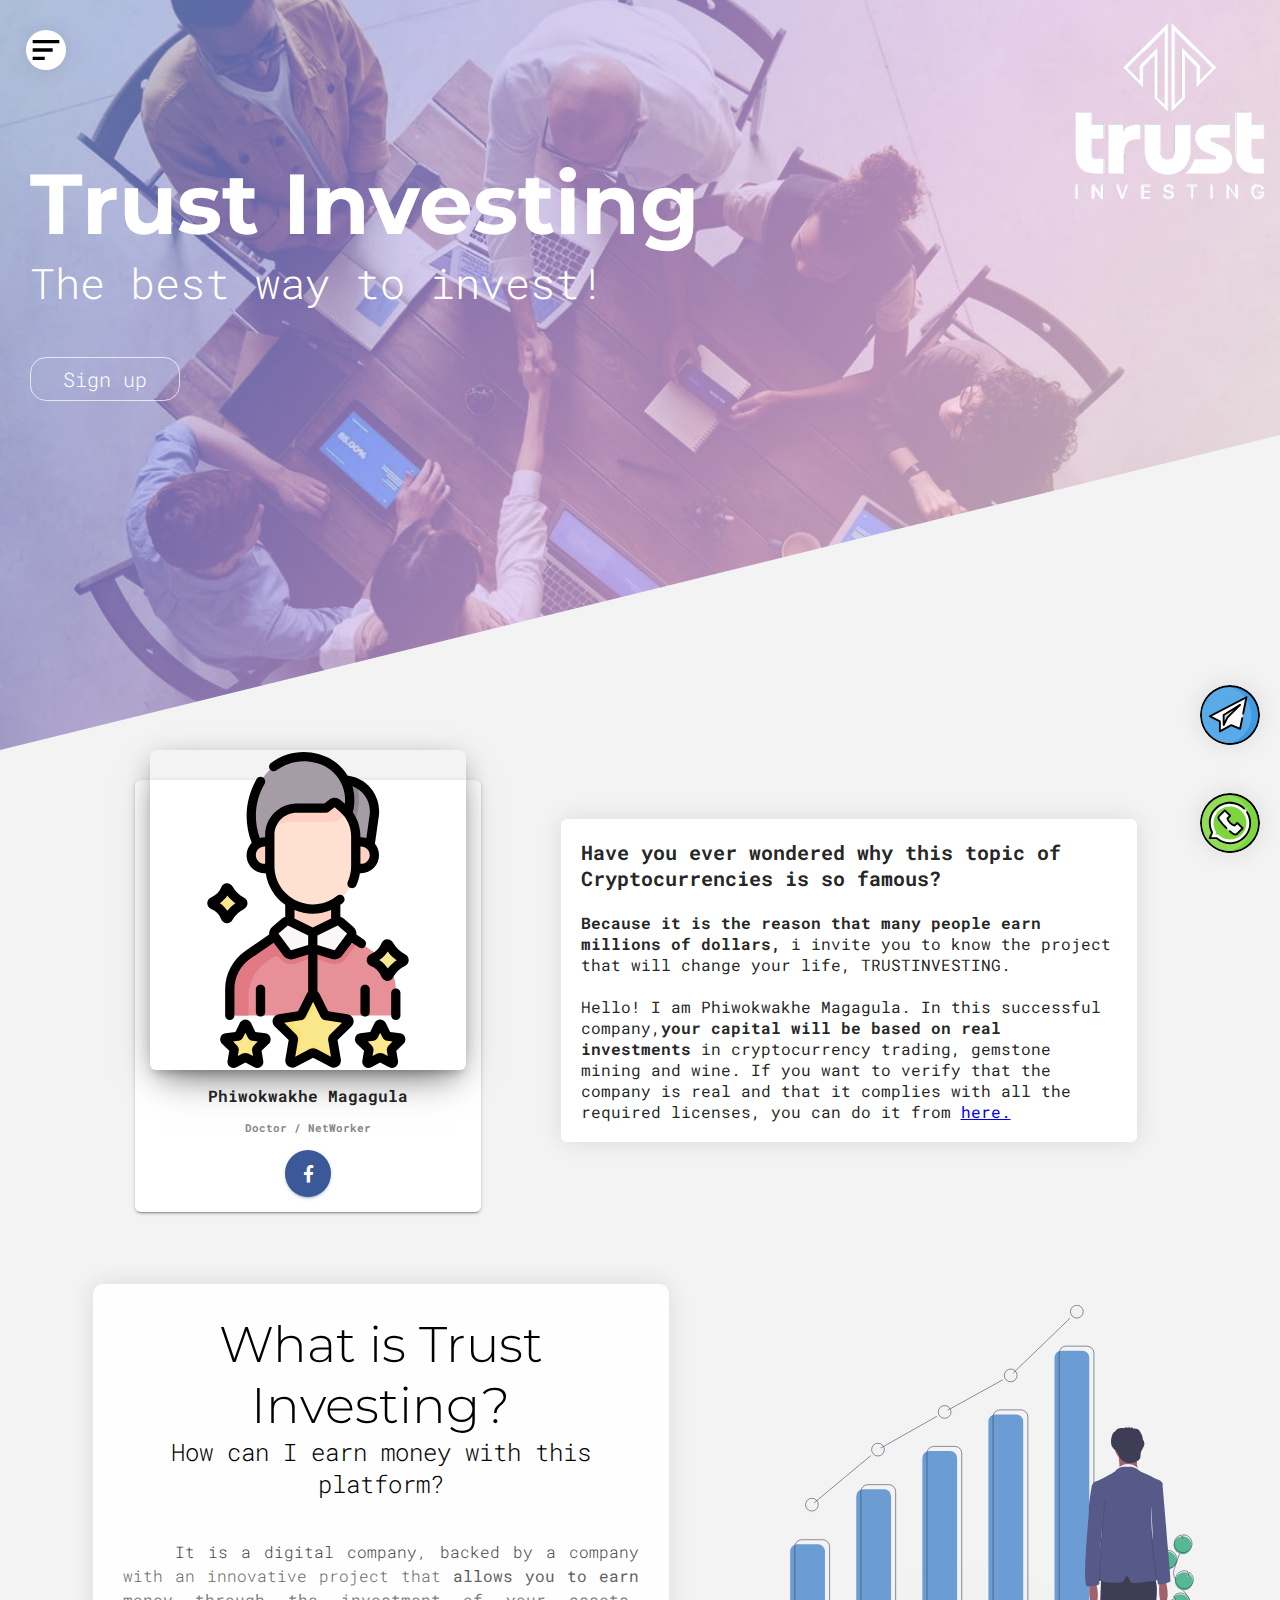
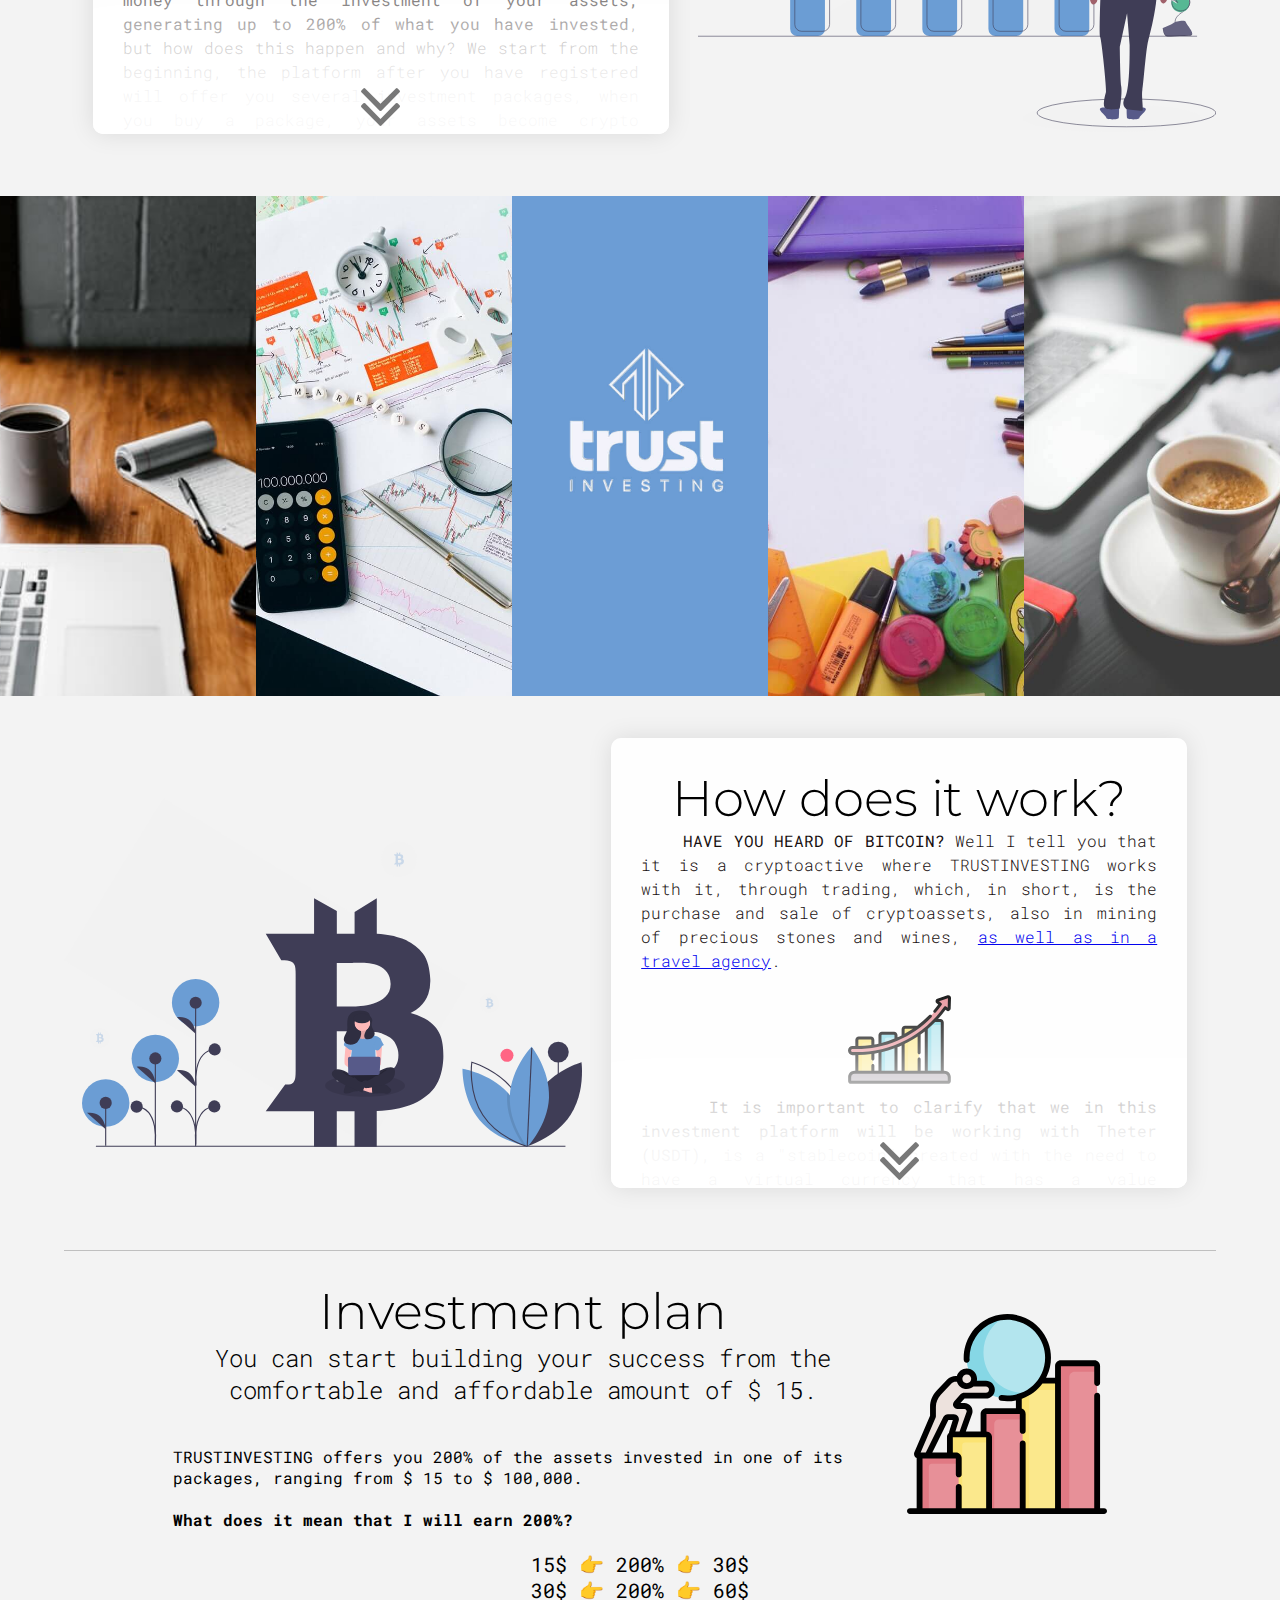
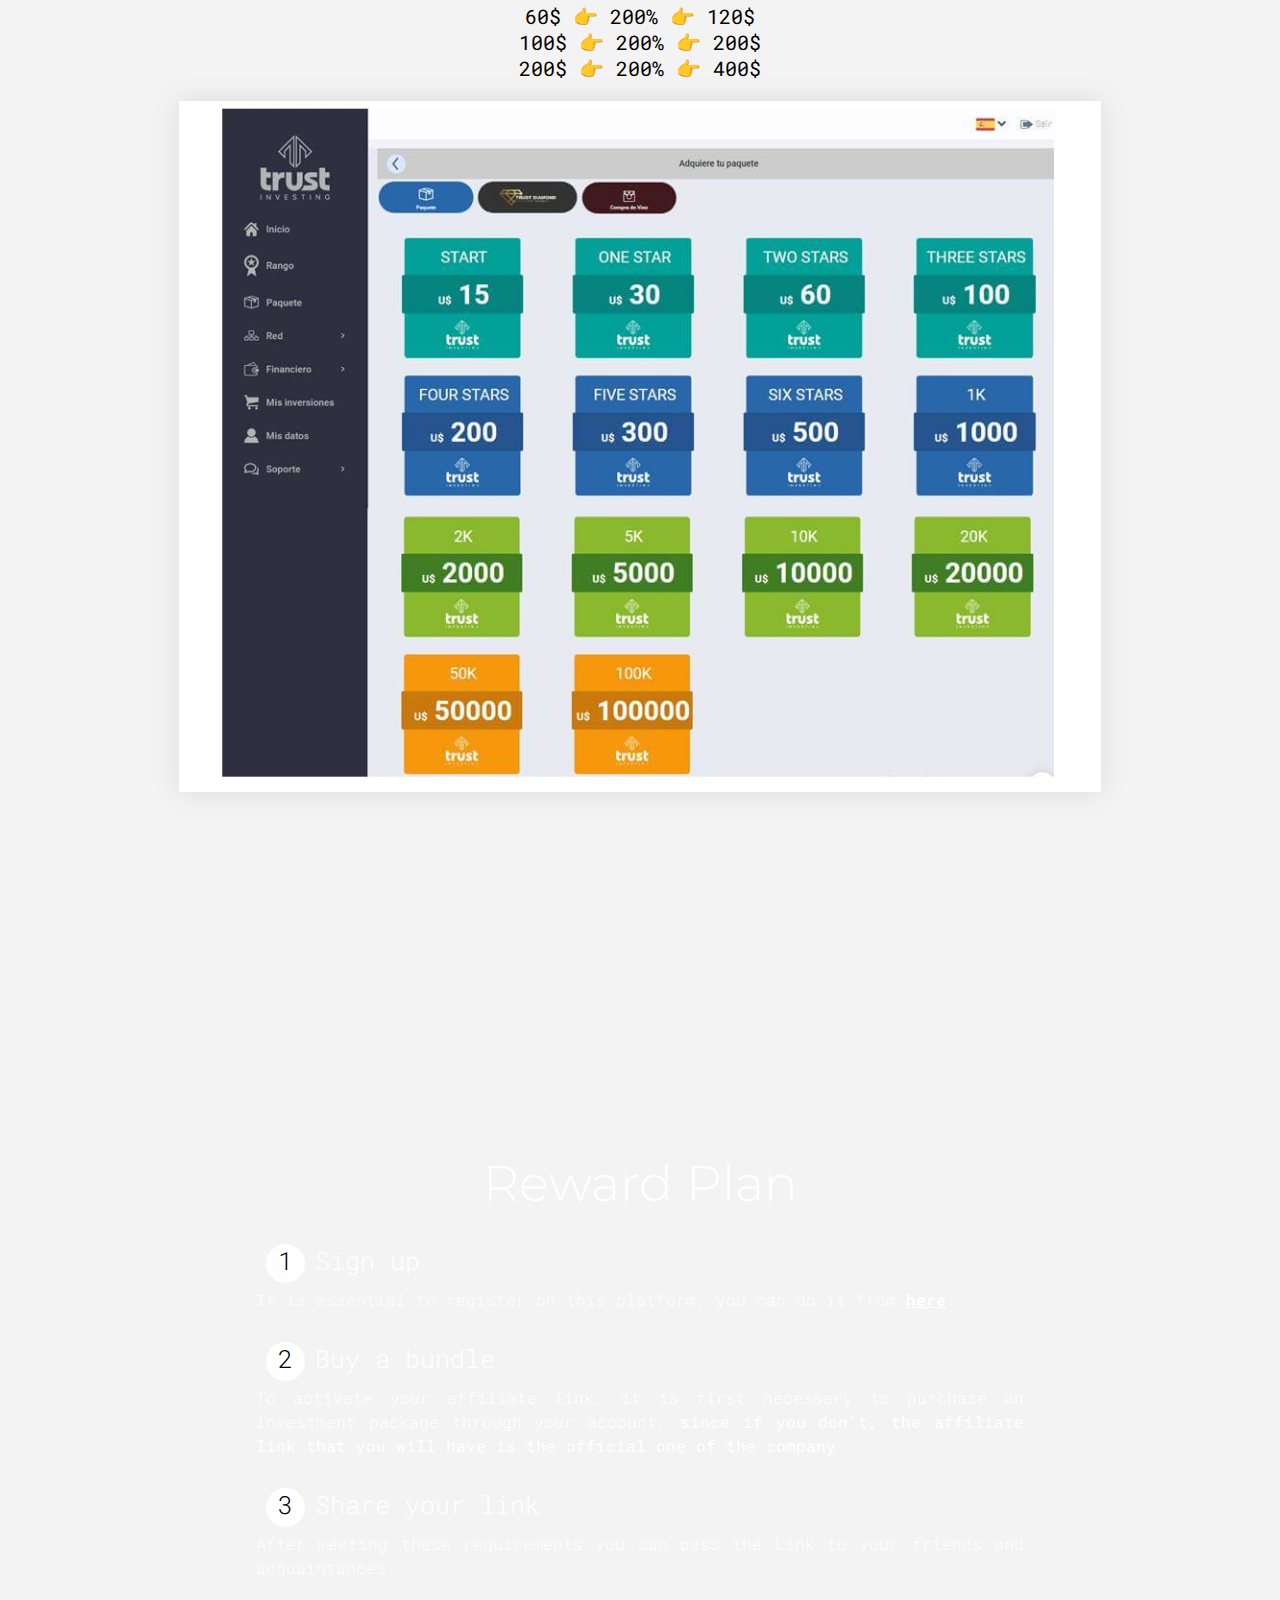
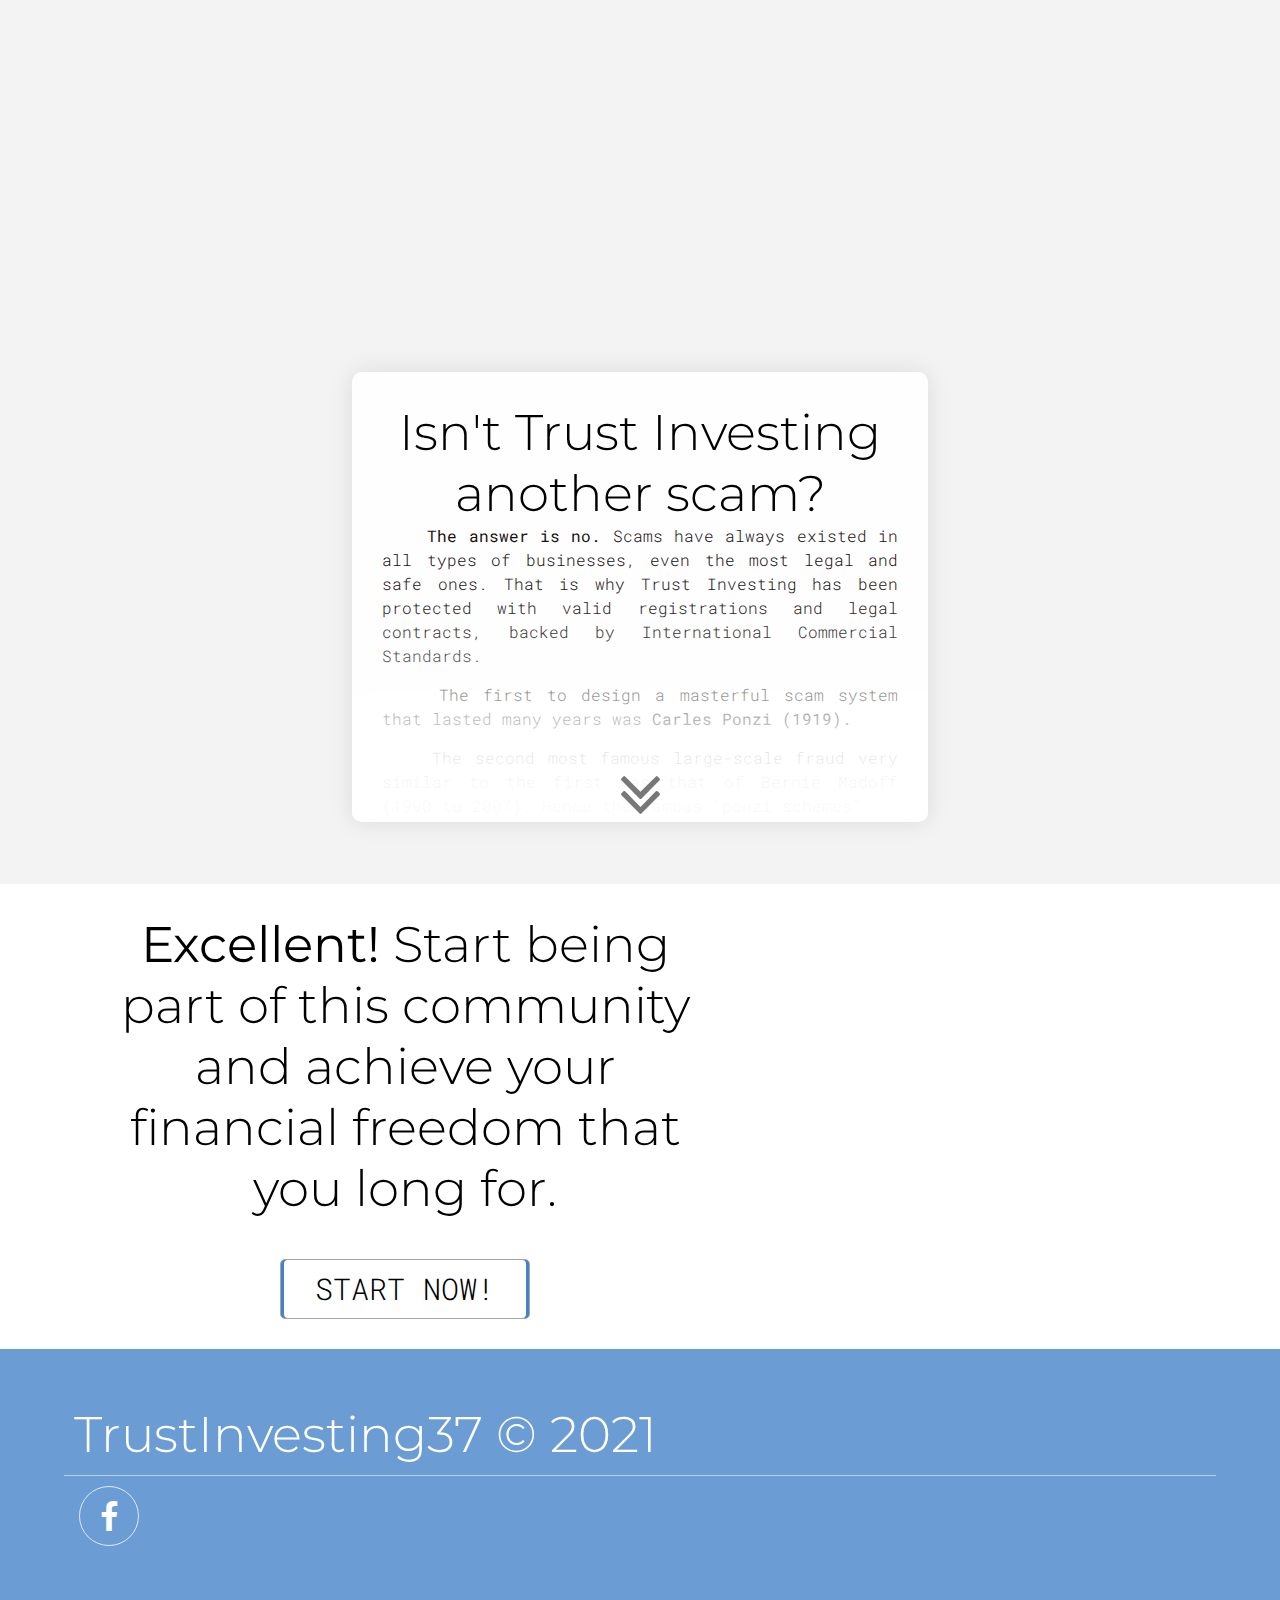
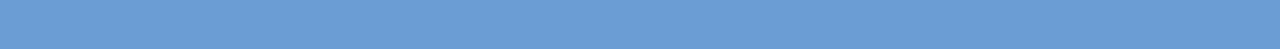
==== index.html @ f3eb0cab "mensaje23" ====
<!DOCTYPE html>
<html lang="en">
<head>
    <meta charset="UTF-8">
    <meta name="viewport" content="width=device-width, initial-scale=1.0">
    <meta http-equiv="X-UA-Compatible" content="ie=edge">
    <meta name="description" content="TRUSTINVESTING es una compañia especializada en criptiactivos, con pagos confiables, rapidos y seguros.">
    <meta name="keywords" content="Que es TRUSTINVESTING, Como funciona, Como ganar con TRUSTINVESTING, Paquetes, Link de referencia, Recompensa, Afiliados, Registrarse en TRUSTINVESTING">
    <meta name="author" content="Samuel">
    <title>What is TRUSTINVESTING | How it works in 2021 | Plans and Services</title>
    <link rel="stylesheet" href="style/estilos.css">
    <link rel="stylesheet" href="style/fontello.css">
    <link rel="preconnect" href="https://fonts.gstatic.com">
    <link rel="stylesheet" href="style/fontello2.css">
</head>
<body>
    <header>
        <div class="what">
            <a href="https://api.whatsapp.com/send?phone=26876320921">
                <img src="Imagenes/whatsapp.svg" alt="" class="logo ">
            </a>
        </div>
        <div class="teleg">
            <a href="https://t.me/cryptoinvestorphiwokwakhe">
                <img src="Imagenes/telegram.svg" alt="" class="logo2 ">
            </a>
        </div>
        <nav class="menu-navegacion">
            <div class="contenido-navegacion">
                <a href="Quien-Soy2/index.html" class="especial">Who I am?<i class="icon-user edit"></i></a>
                <a href="Como-Registrarme-en-TrustInvesting/index.html">How to register in TrustInvesting?<i class="icon-login edit"></i></a>
                <a href="Plan Pasivo e Interes Compuesto/index.html">Passive Plan and Compound Interest <i class="icon-dollar edit"></i></a>
                <a href="Plan-De-Compensacion-y-Detalles/index.html">Compensation Plan and Details<i class="icon-money edit"></i></a>
                <a href="Rango-o-Plan-de-Carreras/index.html">Rank or Career Plan <i class="icon-child edit"></i></a>
                <a href="Como-comprar-un-paquete/index.html">How to buy a package and withdraw money<i class="icon-box edit"></i></a>
                <a href="Preguntas-Frecuentes/index.html">Frequent questions<i class="icon-help edit"></i></a>
            </div>
        </nav>
        <img src="Imagenes/bx-menu-alt-left.svg" alt="" class="hamburguer">
        <div class="logo-investing">
            <img src="Imagenes/Logo_Trust_Investing.png" alt="" class="investing lazyload" loading="lazy">
        </div>
        <div class="textos">
            <h1 class="titulo">Trust Investing</h1>
            <h3 class="subtitulo">The best way to invest!</h3>
            <a href="https://trustinvesting.com/Phiwokwakhe/unete" class="boton">Sign up
            </a>
        </div>
        <div class="sesgoabajo"></div>
    </header>
    <main>
        <!-- PROFILE CARDS -->
        <div class="cards-7 section-gray">
            <div class="contenido-perfil">
                <div class="card card-profile">
                    <div class="card-image">
                        <a href="#"><img class="img" src="flaticon/role-model.svg"> </a>
                    </div>
                    <div class="table">
                        <h4>Phiwokwakhe Magagula</h4>
                        <h6 class="category text-gray">Doctor / NetWorker</h6>
                        <div class="ftr"><a href="https://www.facebook.com/okwakhe.magagula" class="btn btn-just-icon btn-facebook btn-round"><i class="fa icon-facebook"></i></a></div>
                    </div>
                </div>
                <div class="cards-1">
                    <div class="card2 card-blog">
                        <div class="table">
                            <p>
                                <strong class="primero"> Have you ever wondered why this topic of Cryptocurrencies is so famous?</strong>
                                <br>
                                <br>
                                <strong> Because it is the reason that many people earn millions of dollars,</strong> i invite you to know the project that will change your life, TRUSTINVESTING.
                                <br>
                                <br>
                                Hello! I am Phiwokwakhe Magagula. In this successful company,<strong>your capital will be based on real investments </strong>in cryptocurrency trading, gemstone mining and wine. If you want to verify that the company is real and that it complies with all the required licenses, you can do it from <a href="https://opencorporates.com/companies/pa/155681488"> here.</a>
                            </p>
                        </div>
                    </div>
                </div>
            </div>
        </div>
        <section class="acerca-de">
            <div class="sobreNosotros">
                <div class="contenedor sombra">
                    <div class="contenido">
                        <h2 class="sobre-nosotros">What is Trust Investing?</h2>
                        <h3 class="slogan">How can I earn money with this platform?</h3>
                        <p class="parrafo">&nbsp;&nbsp;&nbsp;&nbsp;It is a digital company, backed by a company with an innovative project that <strong>allows you to earn money through the investment of your assets, generating up to 200% of what you have invested</strong>, but how does this happen and why? We start from the beginning, the platform after you have registered will offer you several investment packages, when you buy a package, your assets become crypto assets, they are basically virtual assets,<b>protected by cryptography</b>, present in digital records, whose operations are executed and stored in a virtual network, this means that your assets will be safe.</p>
                        <div class="imagen-coachin">
                            <img src="flaticon/trust.svg" alt="">
                        </div>
                        <p class="parrafo">&nbsp;&nbsp;&nbsp;&nbsp;These assets arose with the need to make payments and transfers between natural and legal persons <b>Without going through an intermediary such as banking institutions, fast payments, insurance, without commissions or taxes.</b></p>
                        <div class="sombra-interna"></div>
                    </div>
                    <div class="flecha">
                        <i class="icon-angle-double-down flecha-interna"></i>
                    </div>
                </div>
                    <img src="undraw/undraw_investing_7u74.svg" alt="" class="ilustracion lazyload" loading="lazy">
            </div>
        </section>
        <section class="galeria">
            <div class="imagenes none">
                <img src="Imagenes/1.jpg" alt="" loading="lazy" class="lazyload">
            </div>
            <div class="imagenes dnone">
                <img src="Imagenes/3.jpg" alt="" loading="lazy" class="lazyload">
            </div>
            <div class="imagenes">

                <img src="Imagenes/Investing(4).jpg" alt="" loading="lazy" class="lazyload">

            </div>
            <div class="imagenes dnone">
                <img src="Imagenes/4.jpeg" alt="" loading="lazy" class="lazyload">

            </div>
            <div class="imagenes none">
                <img src="Imagenes/5.jpeg" alt="" loading="lazy" class="lazyload">
            </div>

        </section>



        <section class="acerca-de">
            <div class="sobreNosotros">
                <img src="undraw/undraw_digital_currency_qpak.svg" alt="" class="ilustracion lazyload" loading="lazy">
                <div class="contenedor sombra">
                    <div class="contenido">
                        <h2 class="sobre-nosotros">How does it work?</h2>
                        <p class="parrafo">&nbsp;&nbsp;&nbsp;&nbsp;<b>HAVE YOU HEARD OF BITCOIN?</b> Well I tell you that it is a cryptoactive where TRUSTINVESTING works with it, through trading, which, in short, is the purchase and sale of cryptoassets, also in mining of precious stones and wines, <a href="http://www.traveltrust.club/">as well as in a travel agency</a>.</p>
                        <div class="imagen-coachin">
                            <img src="flaticon/growth.svg" alt="">
                        </div>
                        <p class="parrafo"> &nbsp;&nbsp;&nbsp;&nbsp;<b> It is important to clarify that we in this investment platform will be working with Theter (USDT),</b> is a "stablecoin" created with the need to have a virtual currency that has a value <b>"permanent"</b> within crypto assets, this means that their value is not volatile and does not vary over time, unlike Bitcoin, its value is equivalent to one dollar in the market, where “USDT” comes from uniting, USD (financial symbol of the dollar ) with T (from Theter), let's say in a colloquial way that it is a “virtual dollar” and that it will allow us to manage our TRUSTinvesting account through the purchase of packages and different transactions that we make in said account. </p>
                        <p class="parrafo">&nbsp;&nbsp;&nbsp;<b>It is quite simple to obtain benefits in this digital market, where TRUSTINVESTING will facilitate the handling of these currencies.</b></p>
                        <div class="sombra-interna"></div>
                    </div>
                    <div class="flecha">
                        <i class="icon-angle-double-down flecha-interna"></i>
                    </div>
                </div>
            </div>
        </section>
        <section class="acerca-de">
            <div class="planDeInversion">
                <div class="contenedor">
                    <div class="descripcion">
                        <div class="contenido-plan-de-inversion">
                            <h2 class="sobre-nosotros">Investment plan</h2>
                            <h3 class="slogan">You can start building your success from the comfortable and affordable amount of $ 15.</h3>
                            <p>TRUSTINVESTING offers you 200% of the assets invested in one of its packages, ranging from $ 15 to $ 100,000.</p>
                            <br>
                            <p><strong>What does it mean that I will earn 200%?</strong></p>
                            <br>
                        </div>
                        <div class="imagen-coachin">
                            <img src="flaticon/struggle.svg" alt="">
                        </div>
                    </div>
                    <div class="ganancia">
                        <ul>
                            <li>15$ 👉 200% 👉 30$ </li>
                            <li>30$ 👉 200% 👉 60$ </li>
                            <li>60$ 👉 200% 👉 120$ </li>
                            <li>100$ 👉 200% 👉 200$ </li>
                            <li>200$ 👉 200% 👉 400$ </li>
                        </ul>
                    </div>

                </div>
                <div class="imagen-inversion">
                    <img src="Imagenes/paquetes.jpg" alt="paquetes de TrustInvesting" loading="lazy" class="lazyload">
                </div>
             </div>
        </section>

        <section class="plan-recompensa">
            <div class="fondo" loading="lazy">
                <div class="sesgoarriba"></div>
                    <div class="contenedor">
                        <h2 class="sobre-nosotros">Reward Plan</h2>
                        <div class="pasos">
                            <h3 class="subtitulo"><span>1</span>Sign up</h3>
                            <p class="parrafo"> It is essential to register on this platform, you can do it from <a href="https://trustinvesting.com/Phiwokwakhe/unete">here</a>.</p>
                        </div>
                        <div class="pasos">
                            <h3 class="subtitulo"><span>2</span>Buy a bundle</h3>
                            <p class="parrafo">To activate your affiliate link, it is first necessary to purchase an investment package through your account, <b>since if you don't, the affiliate link that you will have is the official one of the company</b></p>
                        </div>
                        <div class="pasos">
                            <h3 class="subtitulo"><span>3</span>Share your link</h3>
                            <p class="parrafo">After meeting these requirements you can pass the Link to your friends and acquaintances.</p>
                        </div>
                    </div>
                <div class="sesgoabajo"></div>
            </div>
        </section>
        <section class="acerca-de">
            <div class="sobreNosotros">
                <div class="contenedor sombra">
                    <div class="contenido">
                        <h2 class="sobre-nosotros">Isn't Trust Investing another scam?</h2>
                        <p class="parrafo">&nbsp;&nbsp;&nbsp;&nbsp;<b>The answer is no.</b> Scams have always existed in all types of businesses, even the most legal and safe ones. That is why Trust Investing has been protected with valid registrations and legal contracts, backed by International Commercial Standards.</p>
                        <p class="parrafo">&nbsp;&nbsp;&nbsp;&nbsp;The first to design a masterful scam system that lasted many years was<strong> Carles Ponzi (1919).</strong></p>
                        <p class="parrafo">&nbsp;&nbsp;&nbsp;&nbsp;The second most famous large-scale fraud very similar to the first was that of Bernie Madoff (1990 to 2007). Hence the famous “ponzi schemes”.</p>
                        <p class="parrafo">&nbsp;&nbsp;&nbsp;&nbsp;Surely you will hear on YouTube and some web pages that Trust Investing is a “Ponzi scheme”, <strong>and the truth is, these people are either not informed, or they use marketing so that their published article has more visits,</strong> they use different techniques such as the curiosity gap (Example: “Trust Investing will be a scam”) and then <strong>tell the public what they want to hear, they get likes, attention and you are left without a project to achieve your financial freedom.</strong> </p>
                        <p class="parrafo">&nbsp;&nbsp;&nbsp;&nbsp;And the truth is that for the most part, these people who tell you this, <strong>they have not given Trust Investing the opportunity or they simply want to promote you another business.</strong></p>
                        <div class="sombra-interna"></div>
                    </div>
                    <div class="flecha">
                        <i class="icon-angle-double-down flecha-interna"></i>
                    </div>
                </div>
                <div class="contenidoIlustracion">
                    <img src="Imagenes/Trustinvesting (1) (1) (1).png" alt="" class="ilustracion2 lazyload" loading="lazy">
                </div>
            </div>
        </section>
        <section class="exito">
            <div class="texto-exito">
                <p> <b>Excellent!</b> Start being part of this community and achieve your financial freedom that you long for.</p>
                    <a href="https://trustinvesting.com/Phiwokwakhe/unete" class="boton">START NOW!</a>
            </div>
                <img src="Imagenes/exitoultimo.jpg" alt="" class="imagen-exito" loading="lazy">
        </section>
    </main>
    <footer>
        <div class="contenedor">
            <p class="copy">TrustInvesting37 &copy; 2021</p>
            <div class="sociales">
                <a class="icon-facebook" href="https://www.facebook.com/okwakhe.magagula"></a>
            </div>
        </div>
    </footer>
    <script src="codigo/codigo.js"></script>
</body>
</html>
---- style/estilos.css ----
@import url('https://fonts.googleapis.com/css2?family=Montserrat:wght@100&family=Roboto+Mono:wght@300&display=swap');
:root{
    --primario:#6B9DD4;
    --secundario:#D46BD2;
    --terciario:#D4A26B;
    --cuaternario:#6BD46E;
    --titulos:'Montserrat';
    --cuerpo:'Roboto Mono';
}

* {
    margin: 0;
    padding: 0;
    box-sizing: border-box;
}
body {
    font-family: var(--cuerpo);
    font-size: 16px;
    background: rgb(243, 243, 243);
}
.what{
    width: 60px;
    height: 60px;
    border-radius: 50%;
    position: fixed;
    bottom: 3vh;
    right: 0;
    margin: 20px;
    background-size: cover;
    box-shadow: 0px 0px 25px rgba(0, 0, 0, 0.1);
    z-index: 10;
}
.logo{
    width: 100%;
    height: 100%;
    border-radius: 50%;
    
}
.teleg{
    width: 60px;
    height: 60px;
    border-radius: 50%;
    position: fixed;
    bottom: 15vh;

    right: 0px;
    margin: 20px;
    background-size: cover;
    box-shadow: 0px 0px 25px rgba(0, 0, 0, 0.1);
    z-index: 10;
}
.logo2{width: 100%;
    height: 100%;
    border-radius: 50%;
}
.hamburguer{
    position: fixed;
    top: 30px;
    left: 2%;
    background: #fff;
    width: 40px;
    height: 40px;
    cursor: pointer;
    border-radius: 50%;
    box-shadow: 0px 0px 25px rgba(0, 0, 0, 0.1);
    z-index: 10;
}

.menu-navegacion{
    position: fixed;
    bottom: 0;
    left: 0;
    width: 40vw;
    height: 100%;
    background: rgba(0, 0, 0, 0.829);
    display: flex;
    flex-direction: column;
    justify-content: center;
    align-items: center;
    transition: transform .3s ease-in-out;
    transform: translate(-110%); 
    box-shadow: 0 0 6px rgba(0,0,0,.5);
    z-index: 10;
    
}
.edit{
    font-size: 40px;
    position: absolute;
    left: 17%;
}

.spread{
    transform: translate(0);
}
.contenido-navegacion{
 
  position: relative;
}
.menu-navegacion a{
    color:#fff;
    text-decoration: none;
    margin: 5px 0px 5px 30%;
    display: flex;
    align-items: center;
    margin-top: 10px;
    width: 60%;
    height: 50px;
    border-bottom: 1px solid rgba(255, 255, 255, 0.5) ;
}


/* Header */

header {
    
    width: 100%;
    height: 650px;
    background-image: url(../Imagenes/pexels-fauxels-3183197\ \(1\).jpg);
    background-attachment: fixed;
    background-size: cover;
    position: relative;
    overflow: hidden;
    color: #fff;
    text-align: left;
}
.logo-investing{
    width: 15%;
    height: auto;
    position: absolute;
    top: 0;
    right: 0;
    margin: 15px;
}
.investing{
    width: 100%;
    height: 100%;
    display: block;
    background-size: cover;
}
header .textos {
    margin: 152px 0 0 30px;
}
header .titulo {
    font-size: 85px;
    font-family: var(--titulos);
}
header .subtitulo {
    font-size: 42px;
    font-weight: 300;
    margin-bottom: 32px;
    font-family: var(--cuerpo);
}
header .boton {
  
        display: inline-block;
        padding: 8px;
        width: 150px;
       
        font-weight: 300;
        border: 1px solid rgba(255, 255, 255, 0.7);
        color: rgb(255, 255, 255);
        font-size: 20px;
        text-align: center;
        text-decoration: none;
        border-radius: 16px;
        margin-top: 15px;
        font-family: var(--cuerpo);

}
header .boton:hover{
    background: rgba(167, 167, 167, 0.226);
}
.sesgoabajo {
    z-index: 10;
    position: absolute;
    bottom: 0;
    left: 0;
    border-width: 0 0 35vh 100vw;
    border-style: solid;
    border-color: transparent transparent rgb(243, 243, 243) transparent;
}
.sesgoarriba {
    z-index: 10;
    position: absolute;
    top: 0;
    left: 0;
    border-width: 35vh 100vw 0 0;
    border-style: solid;
    border-color: rgb(243, 243, 243) transparent transparent transparent;
}

/*---------------------------------------------------------------------- /
PERFIL EN LA PRINCIPAL
----------------------------------------------------------------------- */
.section-gray {
    display: flex;
    width: 100%;
    justify-content: center;

}
.contenido-perfil{
    width: 90%;
    display: flex;
    align-items: center;
    flex-wrap: wrap;
    justify-content: space-evenly;
}
.card {
    display: inline-block;
    position: relative;
    width: 30%;
    margin-bottom: 30px;
    border-radius: 6px;
    color: rgba(0, 0, 0, 0.87);
    background: #fff;
    box-shadow: 0 2px 2px 0 rgba(0, 0, 0, 0.14), 0 3px 1px -2px rgba(0, 0, 0, 0.2), 0 1px 5px 0 rgba(0, 0, 0, 0.12);
}
.card .card-image {
    display: flex;  
    position: relative;
    overflow: hidden;
    margin-left: 15px;
    margin-right: 15px;
    margin-top: -30px;
    border-radius: 6px;
    box-shadow: 0 16px 38px -12px rgba(0, 0, 0, 0.56), 0 4px 25px 0px rgba(0, 0, 0, 0.12), 0 8px 10px -5px rgba(0, 0, 0, 0.2);
}
.card .card-image img {
    width: 100%;
    height: 100%;
    border-radius: 6px;
    pointer-events: none;
    overflow: hidden;
    background-size: cover;
}
.card .card-image .card-caption {
    position: absolute;
    bottom: 15px;
    left: 15px;
    color: #fff;
    font-size: 1.3em;
    text-shadow: 0 2px 5px rgba(33, 33, 33, 0.5);
}
.card img {
    width: 100%;
    height: auto;
}
.table {
    margin-bottom: 0px;
}
.card .table {
    padding: 15px 30px;
}
.card [class*="table-"] {
    color: #FFFFFF;
    border-radius: 6px;
}
.card [class*="table-"] .card-caption a,
.card [class*="table-"] .card-caption,
.card [class*="table-"] .icon i {
    color: #FFFFFF;
}
.card [class*="table-"] .icon i {
    border-color: rgba(255, 255, 255, 0.25);
}
.card [class*="table-"] .ftr .stats,
.card [class*="table-"] .category,
.card [class*="table-"] .card-description {
    color: rgba(255, 255, 255, 0.8);
}
.card-profile {
    margin-top: 30px;
    text-align: center;
}
.category {
    margin: 15px 0;
}
.card-caption,
.card-caption a {
    color: #333;
    text-decoration: none;
  
}
.primero{
    font-size: 20px;
}
.card-caption {
    font-weight: 700;
    font-family: "Roboto Slab", "Times New Roman", serif;
}
.card-profile .btn-just-icon.btn-raised,
.card-testimonial .btn-just-icon.btn-raised {
    margin-left: 6px;
    margin-right: 6px;
}
.card-testimonial .card-description + .card-caption {
    margin-top: 30px;
}
.text-gray {
    color: #888;
}
.btn {
    display: inline-block;
    text-align: center;
   
    justify-content: center;

  
    cursor: pointer;
    -webkit-user-select: none;
    -moz-user-select: none;
    -ms-user-select: none;
    user-select: none;
    background-image: none;
    border: 1px solid transparent;
    border-radius: 4px;
}
.btn.btn-round,
.navbar .navbar-nav > li > a.btn.btn-round {
    border-radius: 30px;
}
.btn.btn-just-icon,
.navbar .navbar-nav > li > a.btn.btn-just-icon {
    font-size: 20px;
    padding: 12px 12px;
    line-height: 1em;
}
.btn.btn-just-icon i,
.navbar .navbar-nav > li > a.btn.btn-just-icon i {
    width: 20px;
}
/* facebook */
.btn.btn-facebook,
.navbar .navbar-nav > li > a.btn.btn-facebook {
    background-color: #3b5998;
    color: #fff;
    box-shadow: 0 2px 2px 0 rgba(59, 89, 152, 0.14), 0 3px 1px -2px rgba(59, 89, 152, 0.2), 0 1px 5px 0 rgba(59, 89, 152, 0.12);
}
.btn.btn-facebook:focus,
.btn.btn-facebook:active,
.btn.btn-facebook:hover {
    background-color: #3b5998;
    color: #fff;
    box-shadow: 0 14px 26px -12px rgba(59, 89, 152, 0.42), 0 4px 23px 0px rgba(0, 0, 0, 0.12), 0 8px 10px -5px rgba(59, 89, 152, 0.2);
}
.btn.btn-facebook.btn-simple,
.navbar .navbar-nav > li > a.btn.btn-facebook.btn-simple {
    color: #3b5998;
    background-color: transparent;
    box-shadow: none;
}
/*twitter*/
.btn.btn-twitter,
.navbar .navbar-nav > li > a.btn.btn-twitter {
    background-color: #55acee;
    color: #fff;
    box-shadow: 0 2px 2px 0 rgba(85, 172, 238, 0.14), 0 3px 1px -2px rgba(85, 172, 238, 0.2), 0 1px 5px 0 rgba(85, 172, 238, 0.12);
}
.btn.btn-twitter:focus,
.btn.btn-twitter:active,
.btn.btn-twitter:hover {
    background-color: #55acee;
    color: #fff;
    box-shadow: 0 14px 26px -12px rgba(85, 172, 238, 0.42), 0 4px 23px 0px rgba(0, 0, 0, 0.12), 0 8px 10px -5px rgba(85, 172, 238, 0.2);
}
.btn.btn-twitter.btn-simple,
.navbar .navbar-nav > li > a.btn.btn-twitter.btn-simple {
    color: #55acee;
    background-color: transparent;
    box-shadow: none;
}
/*google*/
.btn.btn-google,
.navbar .navbar-nav > li > a.btn.btn-google {
    background-color: #dd4b39;
    color: #fff;
    box-shadow: 0 2px 2px 0 rgba(221, 75, 57, 0.14), 0 3px 1px -2px rgba(221, 75, 57, 0.2), 0 1px 5px 0 rgba(221, 75, 57, 0.12);
}
.btn.btn-google:focus,
.btn.btn-google:active,
.btn.btn-google:hover {
    background-color: #dd4b39;
    color: #fff;
    box-shadow: 0 14px 26px -12px rgba(221, 75, 57, 0.42), 0 4px 23px 0px rgba(0, 0, 0, 0.12), 0 8px 10px -5px rgba(221, 75, 57, 0.2);
}
.btn.btn-google.btn-simple,
.navbar .navbar-nav > li > a.btn.btn-google.btn-simple {
    color: #dd4b39;
    background-color: transparent;
    box-shadow: none;
}
.fa {
    display: inline-block;
    margin: 0;
    text-align: center;
    font-size: 19px;
}
/*
dESCRIPCION DEL PATROCINADOR
*/
.card-description{
    font-weight: 300;
    color: #777;
}
.table {
    margin-bottom: 0px;
    width: 100%;
    padding: 20px;
}
.card-description{
    font-weight: 300;
    color: #777;
}
.card2 {
    display: inline-block;
    position: relative;
    width: 100%;
    margin-bottom: 30px;
    border-radius: 6px;
    color: rgba(0, 0, 0, 0.87);
    background: #fff;
    box-shadow: 0px 0px 25px rgba(0, 0, 0, 0.1);
}
.cards-1{
    margin: 20px 8px;
    width: 50%;
}
/*TERMINA EL PERFIL EN EL BODY*/

/*¿Que es TrustInvesting*//* Main */
.contenedor {
    width: 90%;
    max-width: 1000px;
    margin: auto;
    overflow: hidden;
    margin-bottom: 20px;
 
}
.sombra{
    box-shadow: 0px 0px 25px rgba(0, 0, 0, 0.1) ;
    border-radius: 10px;
    background: rgba(255, 255, 255, 0.911);
    position: relative;
    height: 450px;
    
    transition: height .5s ;
    
}
.contenido{
    padding: 30px;
}
.sombra-interna{
    width: 100%;
    bottom: 0;
    position: absolute;
    height: 0px;
    background: rgba(0, 0, 0, 0.925);
    box-shadow: 0px -20px 110px 110px rgb(255, 255, 255) ;
    transition: transform 1s;
   
    
}
.flecha{
    position: absolute;
    bottom: 5px;
    width: 100%;
    height: 70px;   
    text-align: center;
    background-size: cover;
    overflow: hidden;
    display: inline-block;

    cursor: pointer;
  
   
}
.flecha-interna{
    width: 100%;
    height: 100%;
    display: inline-block;
    cursor: pointer;
    transition: transform .5s;
    font-size: 70px;
    color: rgba(54, 54, 54, 0.671);
}
.sombraDespues{
    height: 1000px;
    
}
.sombra-internaDespues{
    display:none;
    transition-duration: 1s;
}
.flechaDespues{
    transform: rotate(180deg)
}
.container{
    width: 95%;
    max-width: 1000px;
    margin: auto;
    overflow: hidden;
    margin-bottom: 20px;

}
.acerca-de{
    width: 90%;
    justify-content: center;

    margin: 42px auto ;
    
}
.ilustracion{
    width:45%;

}

.contenidoIlustracion{
    width: 51%;
    display: block;
    margin: auto;
}

.ilustracion2{
    width: 100%;
    display: flex;
    justify-content: center;
    align-items: center;
    border-radius: 10px;
    box-shadow: 0px 0px 25px rgba(0, 0, 0, 0.1);
}
.sobreNosotros{
    display: flex;
    justify-content: space-evenly;
    flex-wrap: wrap;
    align-items: center;

}
.sobreNosotros2{
    display: flex;
    flex-direction: column ;
  
 

}
.sobreNosotros .contenedor{
    width: 50%;

}
.sobreNosotros2 .contenedor{
    width: 50%;
}
.sobre-nosotros {
    text-align: center;
    font-size: 50px;

    font-weight: 300;
    font-family: var(--titulos);
    
}
.slogan {
    font-size: 24px;
    font-weight: 300;
    text-align: center;
    margin-bottom: 40px;
}
.titulo2{
    margin-bottom: 40px;
}
.parrafo {
  
    font-weight: 300;
    text-align: justify;
    line-height: 24px;
    color: rgb(24, 16, 16);
    font-family: var(--cuerpo);
    margin-bottom: 15px;
    
}
.galeria {
    width: 100%;
    height: 500px;
    overflow: hidden;
    display: flex;
    position: relative;
    flex-wrap: wrap;
    z-index: -1;
}
.imagenes {
    width: 20%;
    height: 500px;
    overflow: hidden;
 
    background-size: cover;
    background-position: 20% 20%;   
   

    position: relative;
}
.imagenes img {
    width: 100%;
    height: 100%;
    object-fit: cover;
    object-position: 53%; 
}
.acerca-de .planDeInversion{
    padding-top: 30px;
    border-top: 1px rgba(143, 143, 143, 0.514) solid;
    display:flex;
    flex-direction: column;
    align-items: center;
    margin: auto;
}
.ganancia{
    width: 100%;
    text-align: center;
    font-size: 20px;
}
.imagen-coachin{
    width: 20%;
    background-size: cover;
}
.imagen-coachin img{
    width: 100%;
    height: 100%;
}
.contenido .imagen-coachin{
    text-align: center;
    margin: auto;
    display: block;
    justify-content: center;
}
.contenido .imagen-coachin img{
    width: 100%;
    height: 100%;
   
}
.descripcion{
    display: flex;
    align-items: center;
    flex-wrap: wrap;
    width: 100%;
    justify-content: space-evenly;

}
.contenido-plan-de-inversion{
    width: 70%;
}
.imagen-inversion{
    width: 80%;
    
}
.imagen-inversion img{
    background-size: cover;
    overflow: hidden;
    width: 100%;
    height: 100%;
    box-shadow: 0px 0px 25px rgba(0, 0, 0, 0.1) ;
}
.contenedor-sobre-nosotros{
    flex-direction: column;
    justify-content: center;
    align-items:center;
}
.fondo{
    background: var(--primario);
    padding: 35vh 0;

    background: -webkit-linear-gradient(to bottom, #6b9ed4cc, rgba(54, 59, 68, 0.603)), url(../Imagenes/trading.jpg);  /* Chrome 10-25, Safari 5.1-6 */
    background: linear-gradient(to bottom, #6b9ed4cc, rgba(54, 59, 68, 0.603)), url(../Imagenes/trading.jpg);
    background-attachment: fixed;
    background-size: cover;
    position: relative;

    overflow: hidden;
    color: #fff;
    text-align: left;
}
.plan-recompensa{
    z-index: -1;
}
.plan-recompensa .sesgoarriba,.sesgoabajo{
    z-index: 0;
}
.plan-recompensa .contenedor{
    z-index: -1;
    width: 60%;
    max-width: none;
    color: #fff;
}
.plan-recompensa .contenedor .parrafo{
    color: #fff;
}
.plan-recompensa .parrafo a{
    font-weight: bold;
    color: #fff;

}
.plan-recompensa .contenedor span{
    background: rgb(255, 255, 255);
    color: rgb(0, 0, 0);
    border-radius: 50%;
    display: inline-block;
    text-align: center;
    width: 39px;
    height: 39px;
    padding: auto 5px;
    margin: 0 10px 0 5px;
}
.plan-recompensa .subtitulo{
    font-size: 25px;
    font-weight: 300;
    margin-bottom: 32px;
    font-family: var(--cuerpo);
}
.pasos{
    margin-top: 30px ;
}
.pasos .subtitulo{
    margin: 5px;
    padding: 0;
}
.exito{
    padding: 30px 0px;
    background: white;
    
 
    display: flex;
    justify-content: space-evenly;
    align-items: center;
    flex-wrap:wrap ;

  
}
.exito .texto-exito{
  font-size: 50px;
  text-align: center;
  font-weight: 300;
  font-family: var(--titulos);
  width: 50%;
 
  
}
.exito .texto-exito p{
    margin-bottom: 40px;

}
.imagen-exito{
    width: 30%;
}
.texto-exito .boton{
    font-family: var(--cuerpo);
    font-size: 30px;
    text-align: center;
    text-decoration: none;
    font-weight: 300;    
    display: flex;
    align-items: center;
    justify-content: center ;
    margin: auto;
    padding: 5px;
    width: 250px;
    height: 60px;
    text-align: center; 
    border-radius: 5px;
    border: 1px solid #46464679;
   
    
    margin-top: 15px;
    color: rgb(0, 0, 0);
    transition: all 1s;
    box-shadow: 3px 0 #4383C9 inset,
                -3px 0 #4383C9 inset ;
}
.texto-exito .boton:hover{
    color: #fff;                 
    box-shadow: 250px 0 #4383C9 inset,
                -250px 0 #4383C9 inset ;
    border:none;
    
}

/* Footer */
footer{
    background: var(--primario);
    font-family: var(--titulos);
    width: 100%;
    padding: 0.1px;
    height: 300px;
    
    padding-top: 5vh;

} 
footer .contenedor{
    max-width: none;
    width: 100%;
    
    display: flex;
    flex-wrap: wrap;
    padding-bottom: 25px;
}
.copy{
     font-size: 50px;
     font-weight: 300;
     padding: 10px;
     border-bottom: 1px solid rgba(255, 255, 255, 0.534);
     width: 90%;
     margin: auto;
     
     color: #fff;
     
 }
 .sociales{
     width: 95%;
     text-align: initial;
     font-size: 32px;
     margin-left: 5% ;
     display: flex;
     margin-top: 10px;
     
     
 }
 .sociales a{

     text-decoration: none;
     color: #fff;
     
     width: 60px;
     height: 60px;
     line-height: 50px;
     text-align: center;
     margin-left: 15px;
     border: 1px solid rgba(255, 255, 255, 0.774);
   
     border-radius: 50%;
     line-height: 60px;

 }
 .sociales a:hover{
    color: #4383C9;
    background: rgba(255, 255, 255, 0.856);


 }

 




 /*rESPONSIVE*/
 @media screen and (max-width:1100px){
     .sombraDespues{
         height: 1100px;
     }

 }
@media screen and (max-width:900px){

    /*Menu Navegación*/
    .menu-navegacion{
        width: 50%;
    }
    .edit{
        font-size: 20px;
      
     
    }
    .menu-navegacion a{
        font-size: 14px;
        margin-left: 25%;
        margin-top: 0;
      
    }
    .contenido-navegacion{
        margin-top: 0px;
    }

    .sobreNosotros .ilustracion{
        width:55%;
    }
    .sobreNosotros .contenedor{
        width: 95%;
    }

    .sobre-nosotros{
        margin-bottom: 20px;
    }


    .plan-recompensa .contenedor{
        width: 70%;
    }
    .contenidoIlustracion{
        width: 80%;
    }
    
 

   .exito .texto-exito{
       font-size: 30px;
       width: 30%;
   }

.texto-exito .boton{
    
    font-size: 20px;
    
    width: 180px;
    height: 40px;

   

}
}

@media screen and (max-width:750px){
    .sobre-nosotros{
        font-size: 50px;
    }
    .ilustracion{
        margin-bottom: 20px;
    }

}

@media screen and (max-width:600px){
    .sombraDespues{
        height: 1200px;
    }
}

@media screen and (max-width:670px){

    /*Menu navegacion*/
    .menu-navegacion{
        width: 70%;
    }

    /*Card Profile*/
    .card{
        width: 80%;
    }
    
    .cards-1{
        width: 90%;
    }

    /*Plan de Inversion*/
    .imagen-coachin{
        width: 50%;
    }
    .contenido-plan-de-inversion{
        width: 80%;
    }

    .none{
        display:none ;
    }
    .imagenes{
        width: 33.3%;
    }
    .pasos .subtitulo{
        font-size: 20px ;
    }
}

@media screen and (max-width:550px){
    /*Menu Navegacion*/

    .menu-navegacion{
        width: 100%;
    }
    .what{
        width: 45px;
        height: 45px;
    }
    .teleg{
        bottom: 12vh;
        width: 45px;
        height: 45px;
    }
    header .titulo{
        font-size: 50px;
    }
    header .subtitulo{
        font-size: 25px;
    }
    header .boton{
        font-size: 13px;
        width: 100px;
    }
 
    .sobre-nosotros{
        font-size:30px;
    }
    .slogan{
        font-size: 20px;
    }
    .contenidoIlustracion{
        width: 90%;
    }

    .exito .texto-exito{
        font-size: 20px;
        width: 30%;
    }

    .texto-exito .boton{
        font-size: 15px;
        width: 160px;
        height: 30px;
    }
    .copy{
        text-align: center;
        font-size: 35px;
    
    }
    
    .sobreNosotros .ilustracion{
        width: 80%;
    }

 

}
@media screen and (max-width:470px){
    .sombraDespues{
        height: 1350px;
    }
}

@media screen and (max-width:415px){
    .texto-exito .boton{
        font-size: 13px;
        width: 130px;
        height: 25px;
    }
    .exito .texto-exito{
        font-size: 15px;
    }
    .contenidoIlustracion{
        width: 100%;
    }
    .plan-recompensa .contenedor span{
        width: 30px;
        height: 30px;
        padding: auto 3px;
    }
}
@media screen and (max-width:395px){
    .sombraDespues{
        height: 1400px;
    }
}
@media screen and (max-width:385px){
    .sombraDespues{
        height: 1500px;
    }
}
@media screen and (max-width:375px){
    .sombraDespues{
        height: 1550px;
    }
}
@media screen and (max-width:365px){
    header .titulo{
        font-size: 40px;
    }
    header .subtitulo{
        font-size: 20px;
    }
    .dnone{
        display: none;
    }
    .sombraDespues{
        height: 1650px;
    }
    .imagenes{
        width: 100%;
        height: 500px;
    }
    .copy{
        font-size: 25px;
    }
}

@media screen and (max-width:325px){
    .imagen-exito{
        display: none;
    }
    .exito .texto-exito{
        width: 90%;
    }
    .sombraDespues{
        height: 1750px;
    }
}
@media screen and (max-width:310px){
    .sombraDespues{
        height: 2050px;
    }
}
@media screen and (max-width:275px){
    .sombraDespues{
        height: 2150px;

    }
}
@media screen and (max-width:270px){
    .sombraDespues{
        height: 2270px;
    }

}
@media screen and (max-width:260px){
    .menu-navegacion a{
        margin-top: 9px;
        margin-bottom: 1px;
    }


    header{
        height: 600px;
    }
    .sociales{
        flex-direction: column;
    }
    .sombraDespues{
        height: 2470px;
    }

}


/*Responsive Height*/


@media screen and (min-height:730px){
    header{
      height: 750px;
    }
}
@media screen and (min-height:1000px){
    header{
        height: 800px;
    }
}
@media screen and (min-height:1000px){
    header{
        height: 900px;
    }
    .galeria .sesgoarriba,.galeria .sesgoabajo{
        display: none;
    }
}
@media screen and (max-height:550px){
    .teleg{
        bottom: 15vh;
    }
}
@media screen and (max-height:460px){
    /*Menu Navegacion*/
    .menu-navegacion a{
        margin-top: 5px;
        padding-bottom: 5px;
        font-size: 15px;
        height: auto;
        
    }
    .edit{
        font-size: 20px;
    }
    .teleg{
        bottom: 17vh;
    }
}

@media screen and (max-height:315px){
    .menu-navegacion a{
        font-size: 12px;
    }
    .edit{
        font-size: 12px;
    }
    .teleg{
        bottom: 20vh;
    
    }

}
@media screen and (max-height:290px){
    .menu-navegacion a{
        font-size: 12px;
        margin-top: 0;
        padding-bottom: 0;
    }
    .edit{
        font-size: 12px;
    }
    .teleg{
        bottom: 25vh;
        
    }

}
---- style/fontello.css ----
@font-face {
  font-family: 'fontello';
  src: url('../font/fontello.eot?52888854');
  src: url('../font/fontello.eot?52888854#iefix') format('embedded-opentype'),
       url('../font/fontello.woff2?52888854') format('woff2'),
       url('../font/fontello.woff?52888854') format('woff'),
       url('../font/fontello.ttf?52888854') format('truetype'),
       url('../font/fontello.svg?52888854#fontello') format('svg');
  font-weight: normal;
  font-style: normal;
}
/* Chrome hack: SVG is rendered more smooth in Windozze. 100% magic, uncomment if you need it. */
/* Note, that will break hinting! In other OS-es font will be not as sharp as it could be */
/*
@media screen and (-webkit-min-device-pixel-ratio:0) {
  @font-face {
    font-family: 'fontello';
    src: url('../font/fontello.svg?52888854#fontello') format('svg');
  }
}
*/
 
 [class^="icon-"]:before, [class*=" icon-"]:before {
  font-family: "fontello";
  font-style: normal;
  font-weight: normal;
 
 
  display: inline-block;
  text-decoration: inherit;
  width: 1em;
 
  text-align: center;
  /* opacity: .8; */
 
  /* For safety - reset parent styles, that can break glyph codes*/
  font-variant: normal;
  text-transform: none;
 
  /* fix buttons height, for twitter bootstrap */
  line-height: 1em;
 
  /* Animation center compensation - margins should be symmetric */
  /* remove if not needed */

 
  /* you can be more comfortable with increased icons size */
  /* font-size: 120%; */
 
  /* Font smoothing. That was taken from TWBS */
  -webkit-font-smoothing: antialiased;
  -moz-osx-font-smoothing: grayscale;
 
  /* Uncomment for 3D effect */
  /* text-shadow: 1px 1px 1px rgba(127, 127, 127, 0.3); */
}
 
.icon-twitter:before { content: '\f099'; } /* '' */
.icon-facebook:before { content: '\f09a'; } /* '' */
.icon-youtube-play:before { content: '\f16a'; } /* '' */
.icon-instagram:before { content: '\f16d'; } /* '' */
---- style/fontello2.css ----
@font-face {
  font-family: 'fontello';
  src: url('../font/font2/fontello.eot?53498710');
  src: url('../font/font2/fontello.eot?53498710#iefix') format('embedded-opentype'),
       url('../font/font2/fontello.woff2?53498710') format('woff2'),
       url('../font/font2/fontello.woff?53498710') format('woff'),
       url('../font/font2/fontello.ttf?53498710') format('truetype'),
       url('../font/font2/fontello.svg?53498710#fontello') format('svg');
  font-weight: normal;
  font-style: normal;
}
/* Chrome hack: SVG is rendered more smooth in Windozze. 100% magic, uncomment if you need it. */
/* Note, that will break hinting! In other OS-es font will be not as sharp as it could be */
/*
@media screen and (-webkit-min-device-pixel-ratio:0) {
  @font-face {
    font-family: 'fontello';
    src: url('../font/fontello.svg?53498710#fontello') format('svg');
  }
}
*/
 
 [class^="icon-"]:before, [class*=" icon-"]:before {
  font-family: "fontello";
  font-style: normal;
  font-weight: normal;
  speak: never;
 
  display: inline-block;
  text-decoration: inherit;
  width: 1em;
  text-align: center;
  /* opacity: .8; */
 
  /* For safety - reset parent styles, that can break glyph codes*/
  font-variant: normal;
  text-transform: none;
 
  /* fix buttons height, for twitter bootstrap */
  line-height: 1em;
 
  /* Animation center compensation - margins should be symmetric */
  /* remove if not needed */
 
  /* you can be more comfortable with increased icons size */
  /* font-size: 120%; */
 
  /* Font smoothing. That was taken from TWBS */
  -webkit-font-smoothing: antialiased;
  -moz-osx-font-smoothing: grayscale;
 
  /* Uncomment for 3D effect */
  /* text-shadow: 1px 1px 1px rgba(127, 127, 127, 0.3); */
}
 
.icon-user:before { content: '\e800'; } /* '' */
.icon-money:before { content: '\e801'; } /* '' */
.icon-dollar:before { content: '\e802'; } /* '' */
.icon-users:before { content: '\e803'; } /* '' */
.icon-tools:before { content: '\e804'; } /* '' */
.icon-help:before { content: '\e805'; } /* '' */
.icon-box:before { content: '\e806'; } /* '' */
.icon-login:before { content: '\f02c'; } /* '' */
.icon-angle-double-down:before { content: '\f103'; } /* '' */
.icon-child:before { content: '\f1ae'; } /* '' */
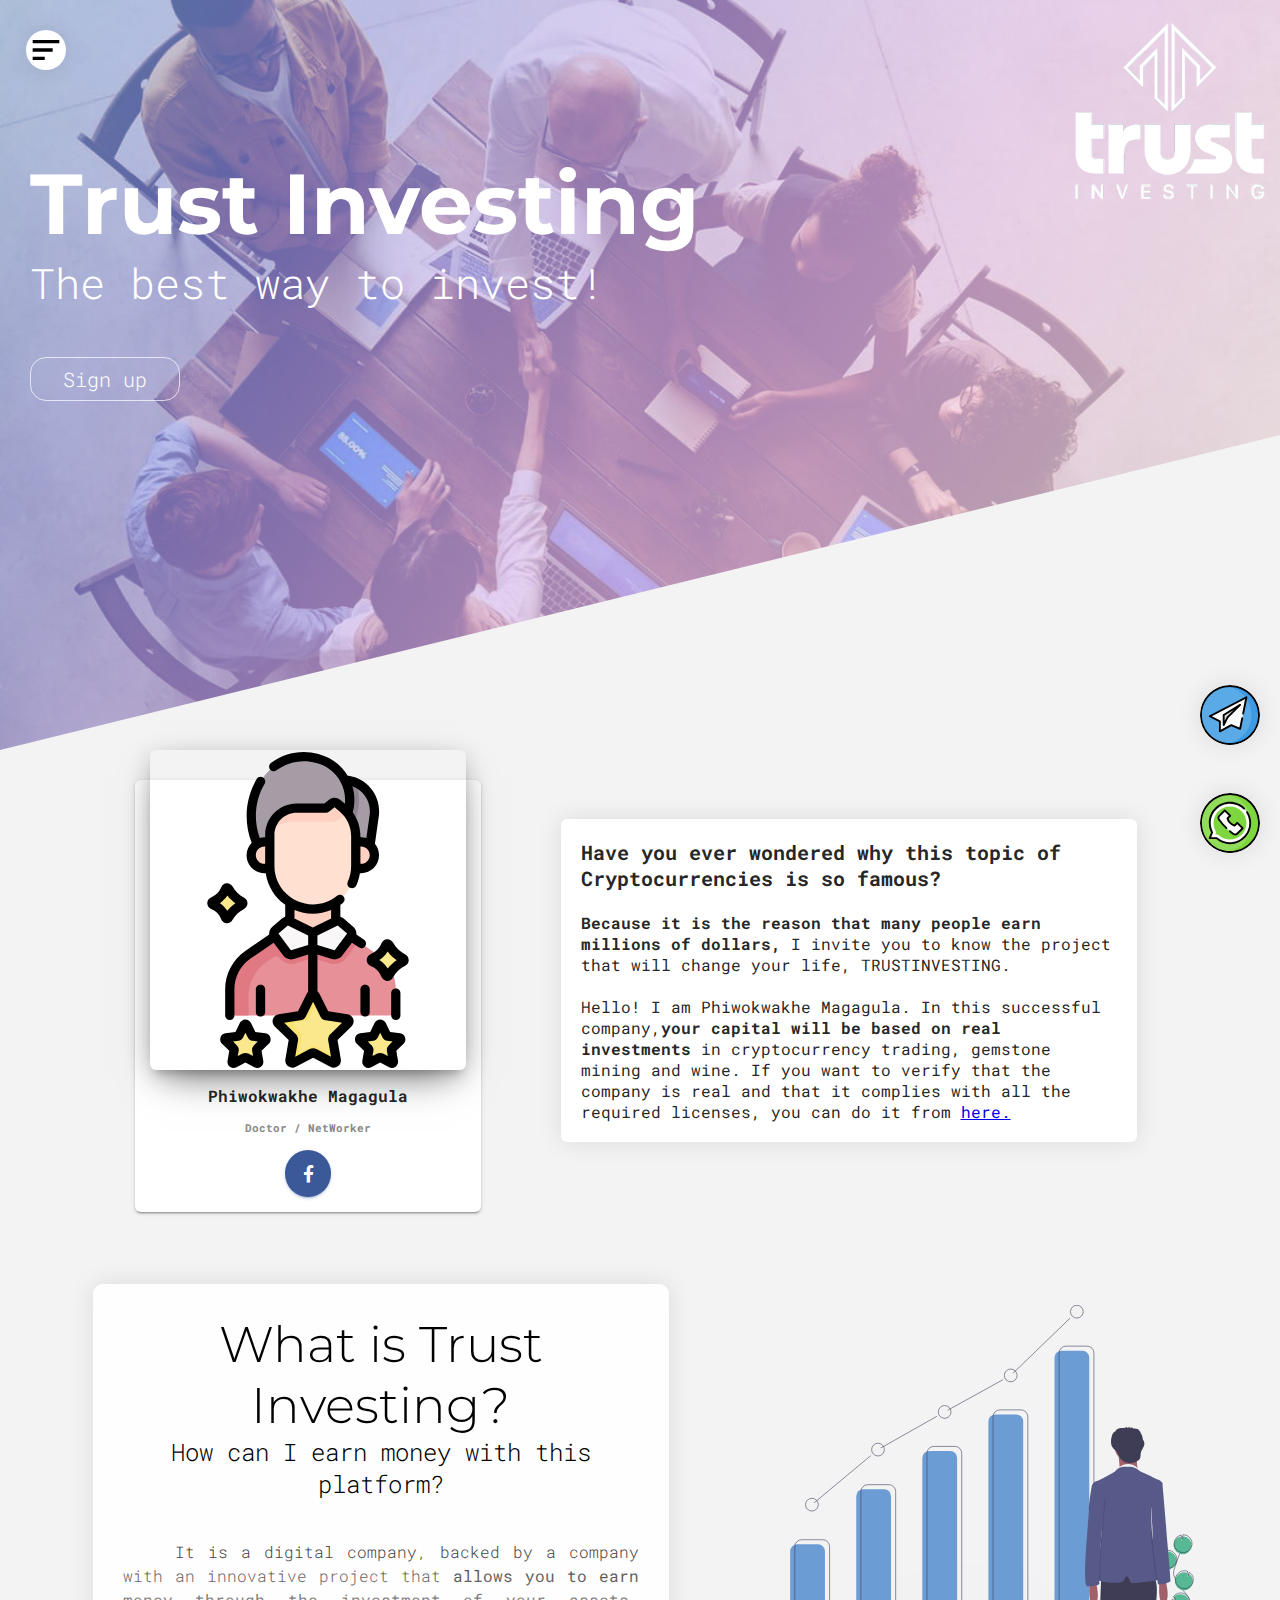
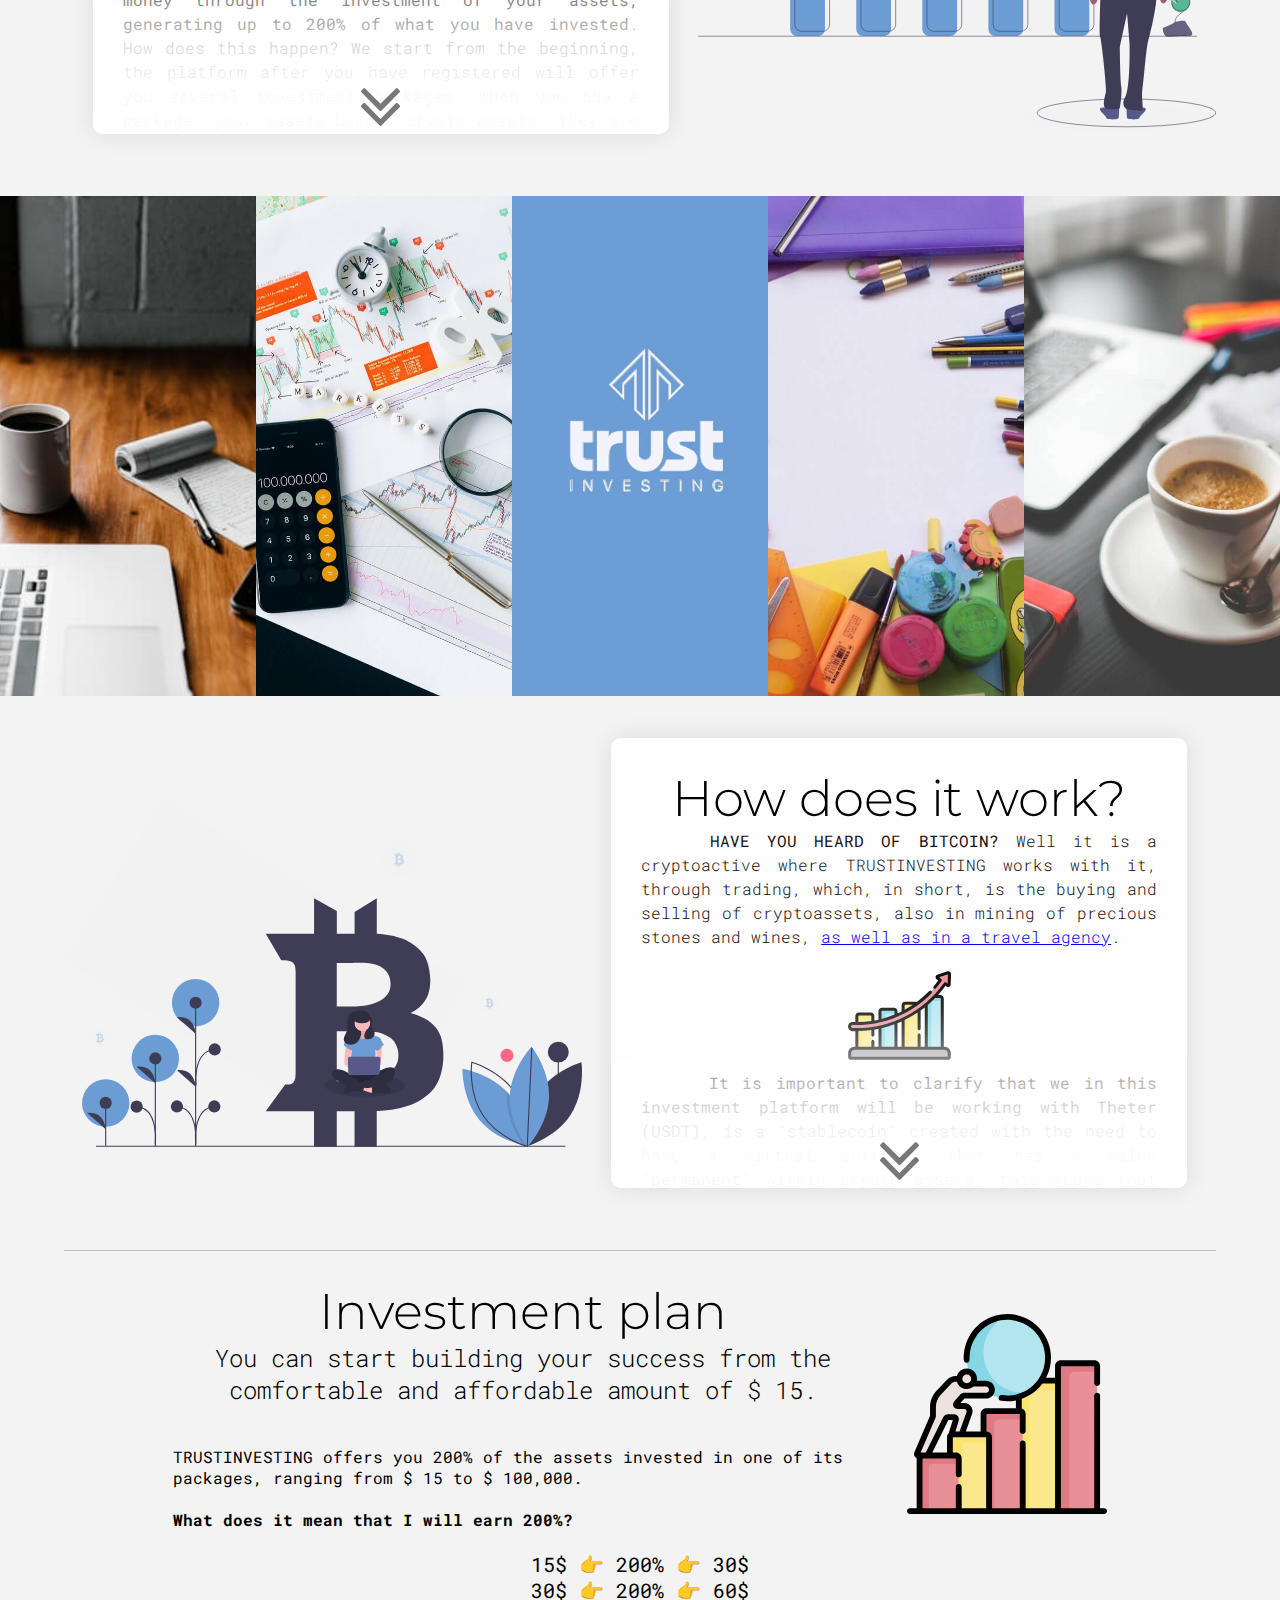
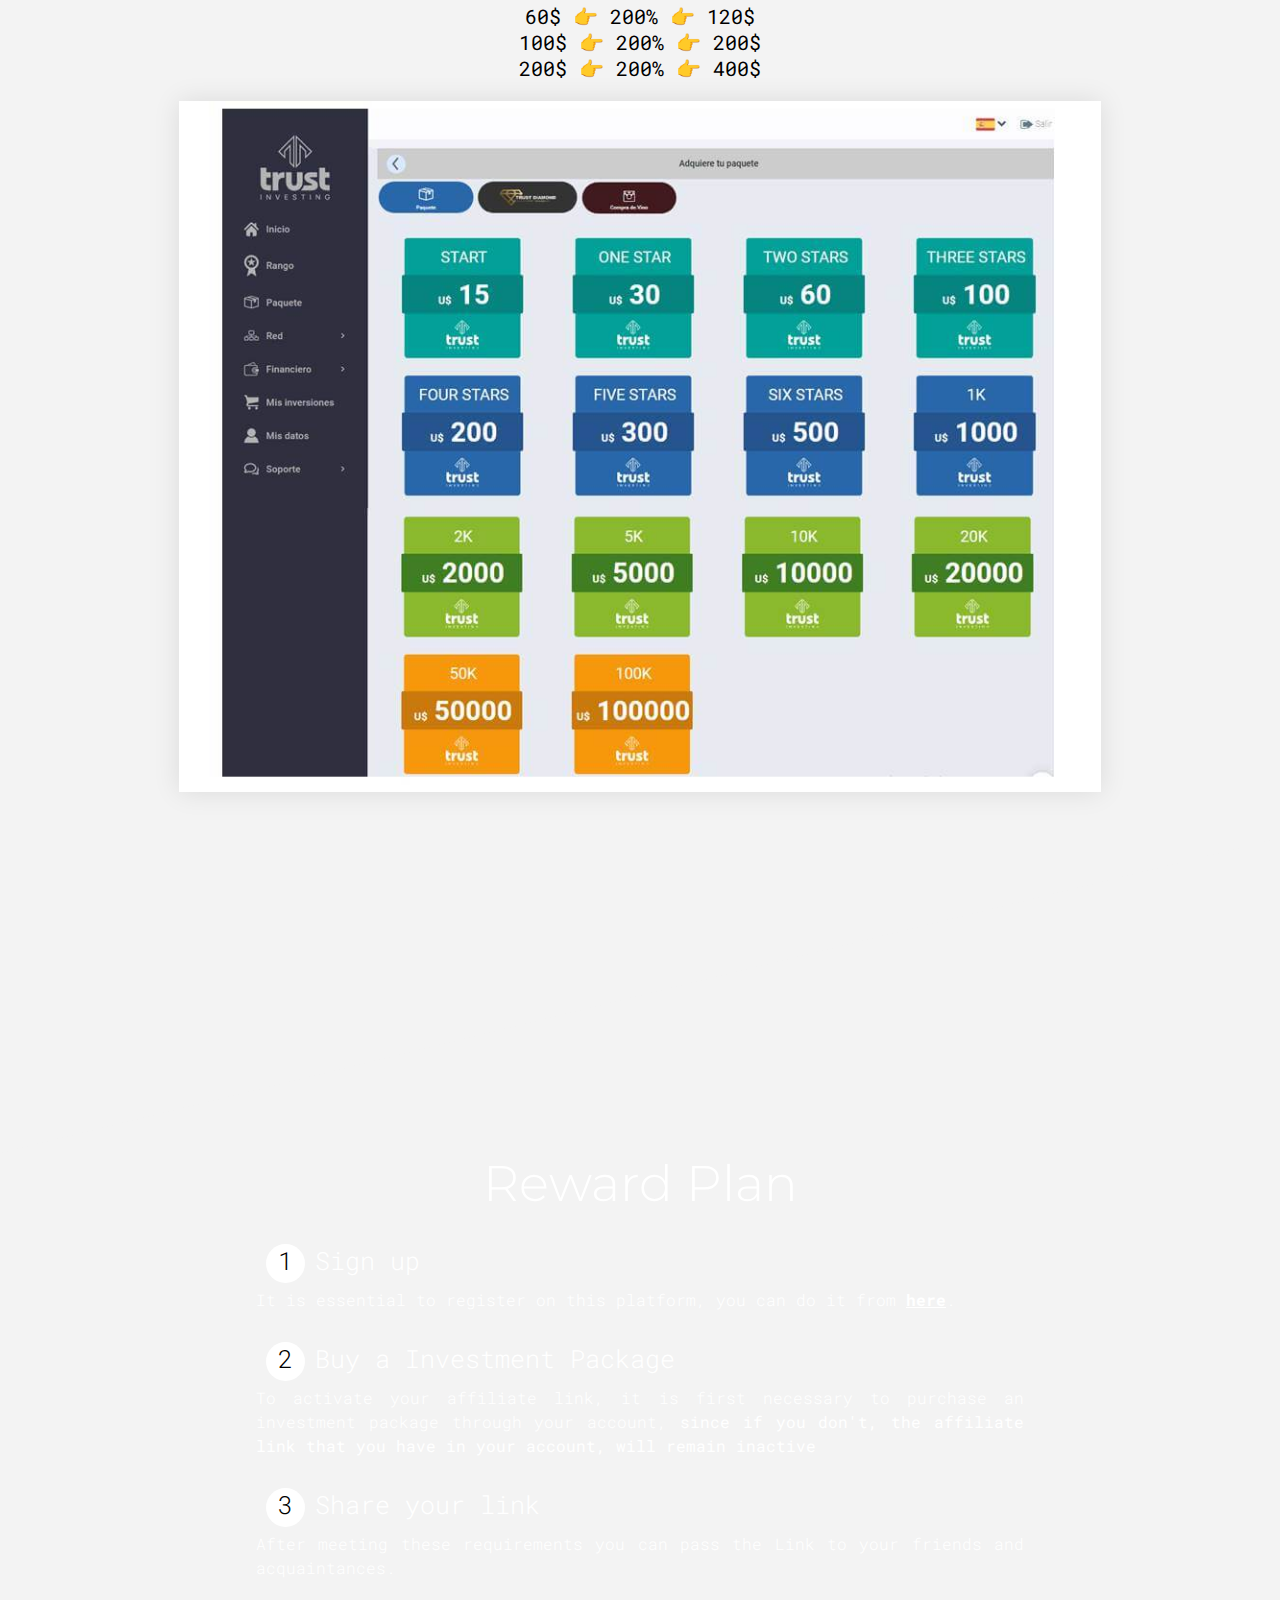
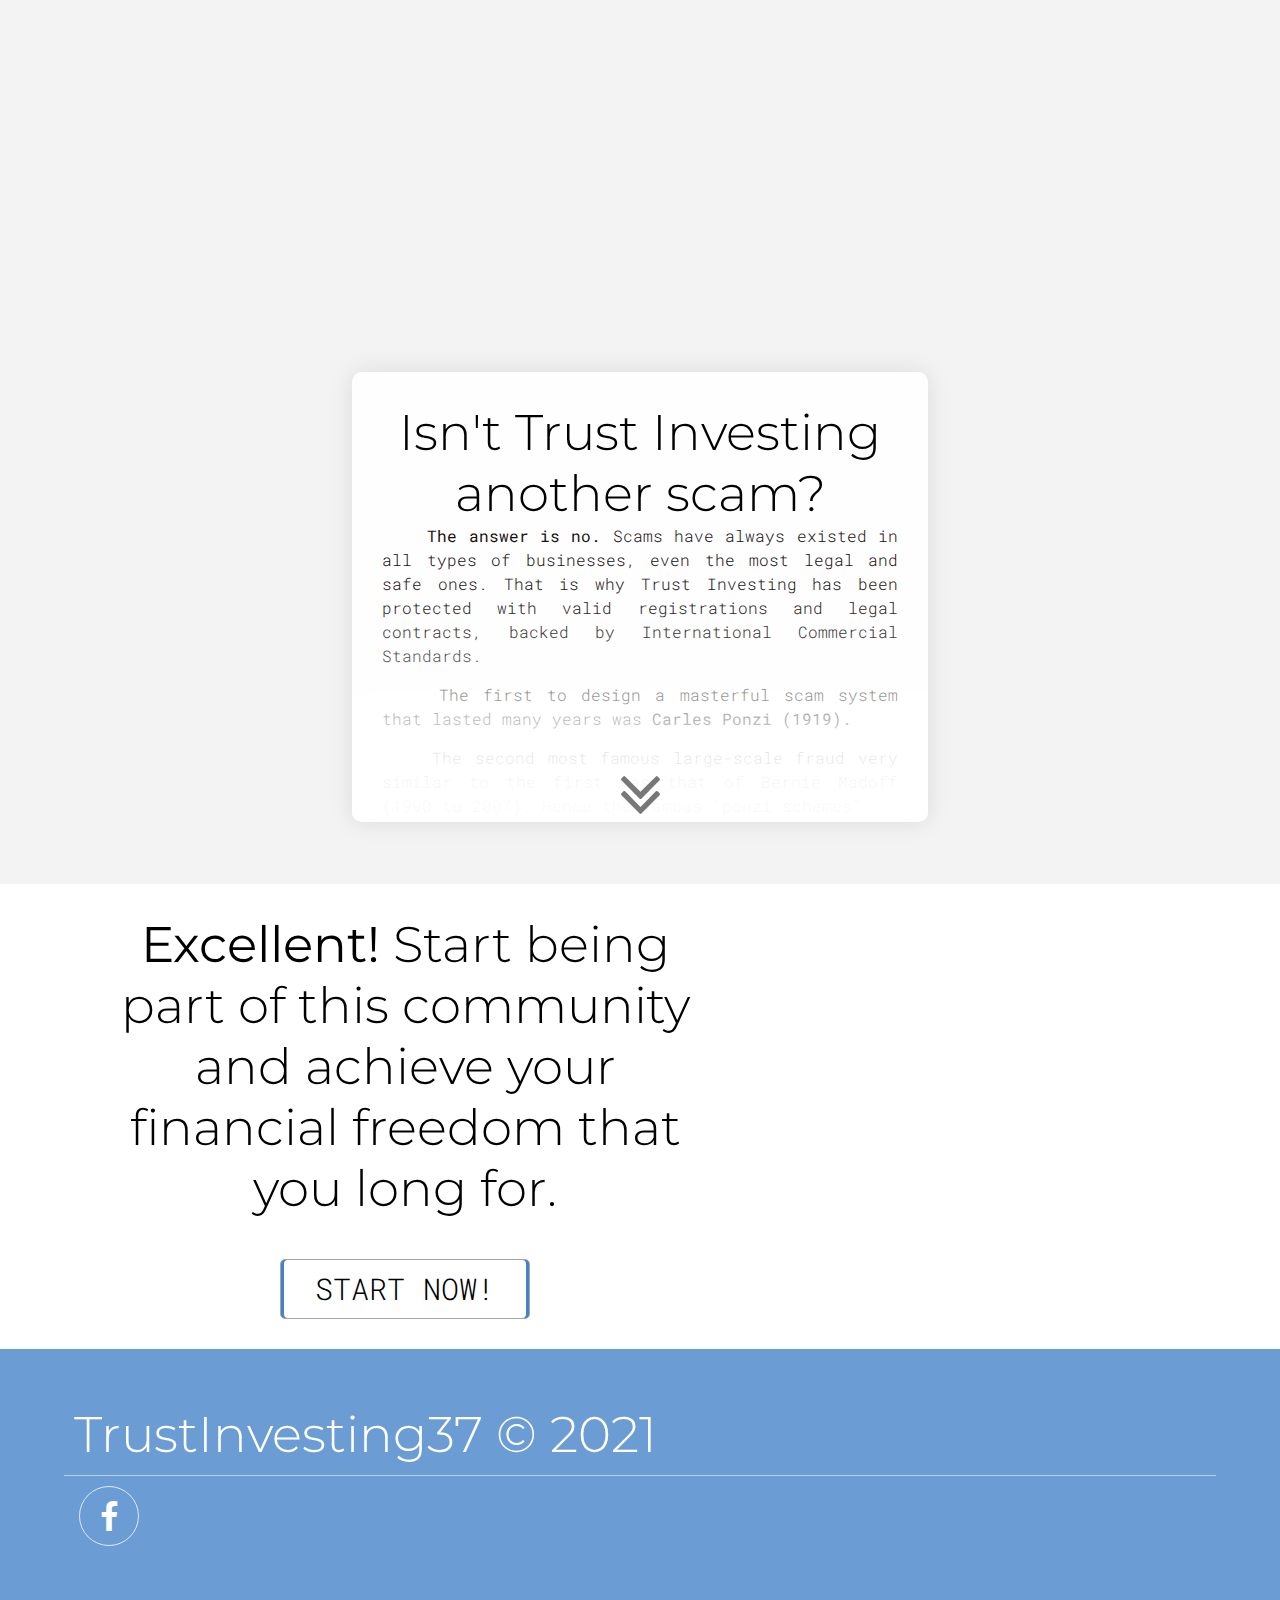
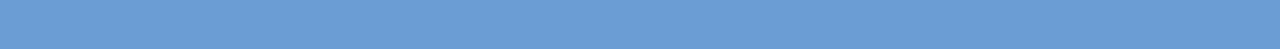
==== commit e4cc8790: "mensaje12" ====
--- a/index.html
+++ b/index.html
@@ -69,7 +69,7 @@
                                 <strong class="primero"> Have you ever wondered why this topic of Cryptocurrencies is so famous?</strong>
                                 <br>
                                 <br>
-                                <strong> Because it is the reason that many people earn millions of dollars,</strong> i invite you to know the project that will change your life, TRUSTINVESTING.
+                                <strong> Because it is the reason that many people earn millions of dollars,</strong> I invite you to know the project that will change your life, TRUSTINVESTING.
                                 <br>
                                 <br>
                                 Hello! I am Phiwokwakhe Magagula. In this successful company,<strong>your capital will be based on real investments </strong>in cryptocurrency trading, gemstone mining and wine. If you want to verify that the company is real and that it complies with all the required licenses, you can do it from <a href="https://opencorporates.com/companies/pa/155681488"> here.</a>
@@ -85,7 +85,7 @@
                     <div class="contenido">
                         <h2 class="sobre-nosotros">What is Trust Investing?</h2>
                         <h3 class="slogan">How can I earn money with this platform?</h3>
-                        <p class="parrafo">&nbsp;&nbsp;&nbsp;&nbsp;It is a digital company, backed by a company with an innovative project that <strong>allows you to earn money through the investment of your assets, generating up to 200% of what you have invested</strong>, but how does this happen and why? We start from the beginning, the platform after you have registered will offer you several investment packages, when you buy a package, your assets become crypto assets, they are basically virtual assets,<b>protected by cryptography</b>, present in digital records, whose operations are executed and stored in a virtual network, this means that your assets will be safe.</p>
+                        <p class="parrafo">&nbsp;&nbsp;&nbsp;&nbsp;It is a digital company, backed by a company with an innovative project that <strong>allows you to earn money through the investment of your assets, generating up to 200% of what you have invested</strong>. How does this happen? We start from the beginning, the platform after you have registered will offer you several investment packages, when you buy a package, your assets become crypto assets, they are basically virtual assets,<b>protected by cryptography</b>, present in digital records, whose operations are executed and stored in a virtual network, this means that your assets will be safe.</p>
                         <div class="imagen-coachin">
                             <img src="flaticon/trust.svg" alt="">
                         </div>
@@ -129,7 +129,7 @@
                 <div class="contenedor sombra">
                     <div class="contenido">
                         <h2 class="sobre-nosotros">How does it work?</h2>
-                        <p class="parrafo">&nbsp;&nbsp;&nbsp;&nbsp;<b>HAVE YOU HEARD OF BITCOIN?</b> Well I tell you that it is a cryptoactive where TRUSTINVESTING works with it, through trading, which, in short, is the purchase and sale of cryptoassets, also in mining of precious stones and wines, <a href="http://www.traveltrust.club/">as well as in a travel agency</a>.</p>
+                        <p class="parrafo">&nbsp;&nbsp;&nbsp;&nbsp;<b>HAVE YOU HEARD OF BITCOIN?</b> Well it is a cryptoactive where TRUSTINVESTING works with it, through trading, which, in short, is the buying and selling of cryptoassets, also in mining of precious stones and wines, <a href="http://www.traveltrust.club/">as well as in a travel agency</a>.</p>
                         <div class="imagen-coachin">
                             <img src="flaticon/growth.svg" alt="">
                         </div>
@@ -186,8 +186,8 @@
                             <p class="parrafo"> It is essential to register on this platform, you can do it from <a href="https://trustinvesting.com/Phiwokwakhe/unete">here</a>.</p>
                         </div>
                         <div class="pasos">
-                            <h3 class="subtitulo"><span>2</span>Buy a bundle</h3>
-                            <p class="parrafo">To activate your affiliate link, it is first necessary to purchase an investment package through your account, <b>since if you don't, the affiliate link that you will have is the official one of the company</b></p>
+                            <h3 class="subtitulo"><span>2</span>Buy a Investment Package</h3>
+                            <p class="parrafo">To activate your affiliate link, it is first necessary to purchase an investment package through your account, <b>since if you don't, the affiliate link that you have in your account, will remain inactive</b></p>
                         </div>
                         <div class="pasos">
                             <h3 class="subtitulo"><span>3</span>Share your link</h3>
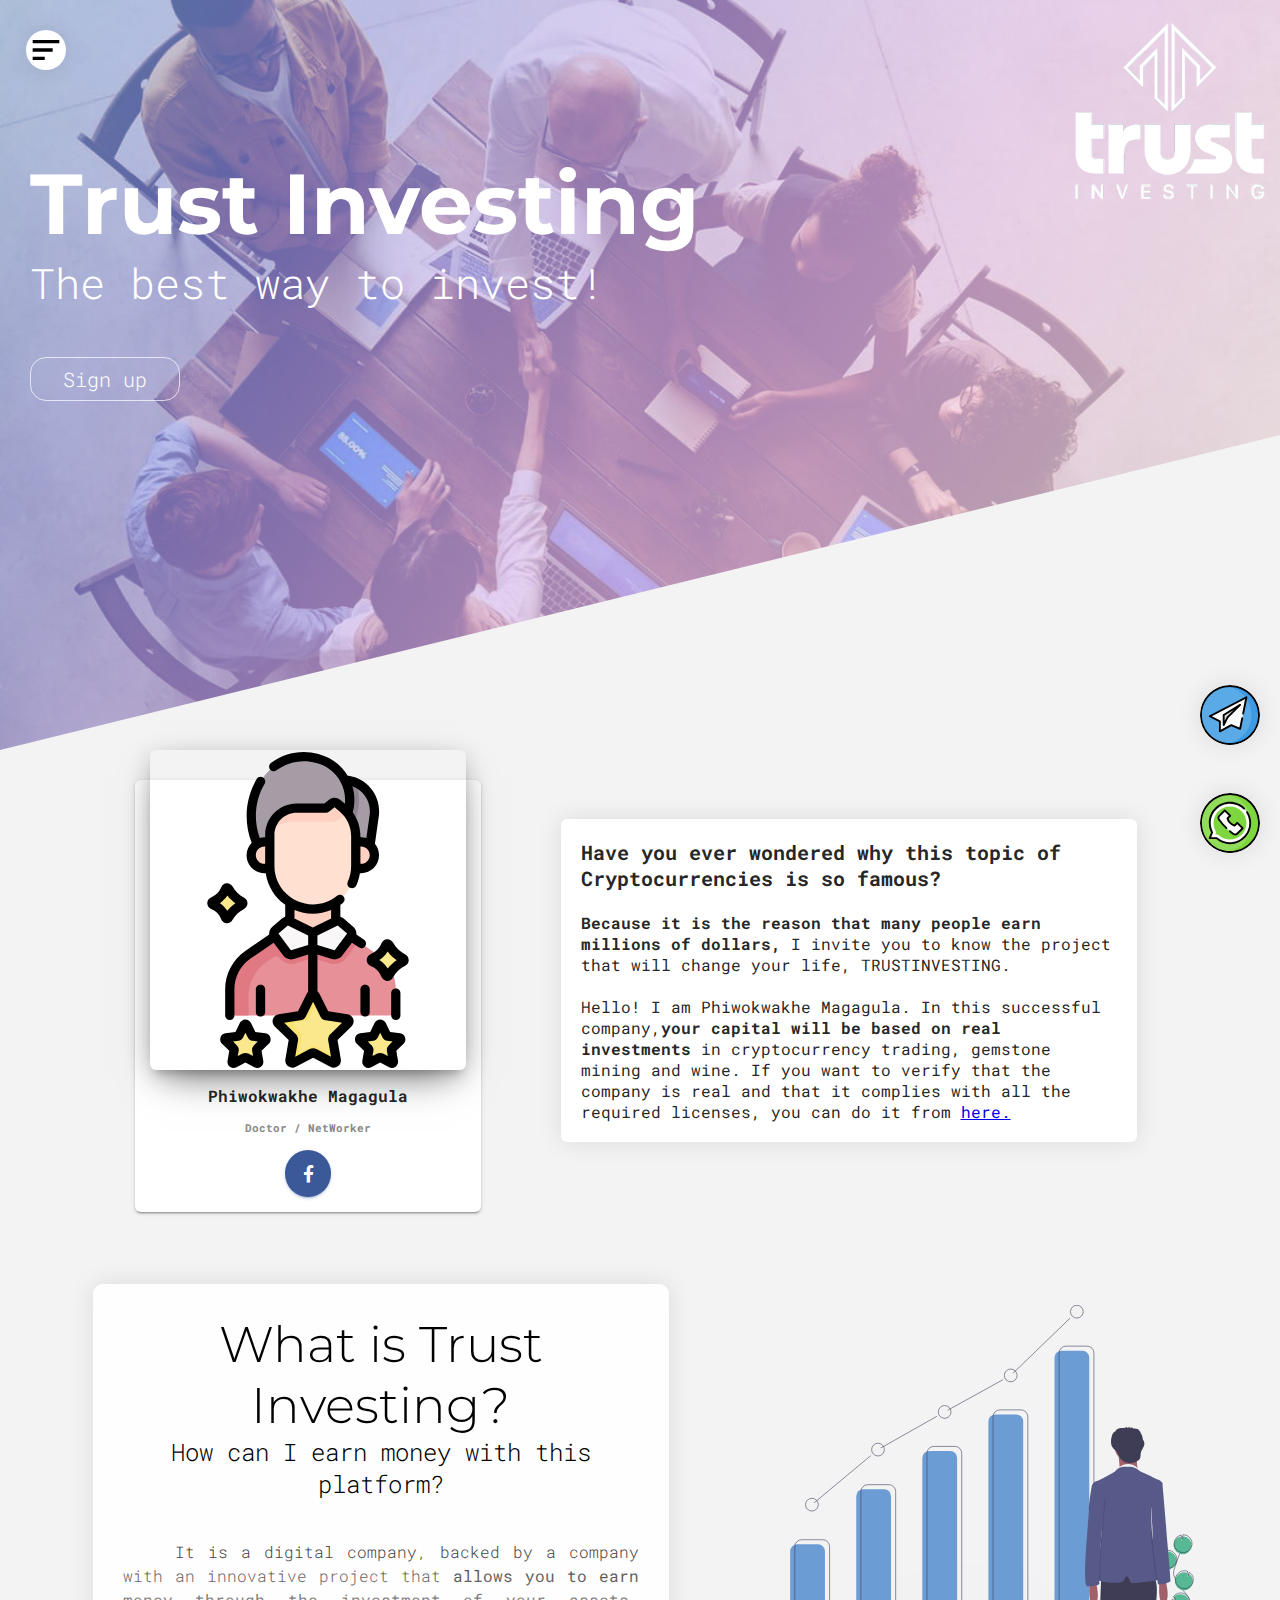
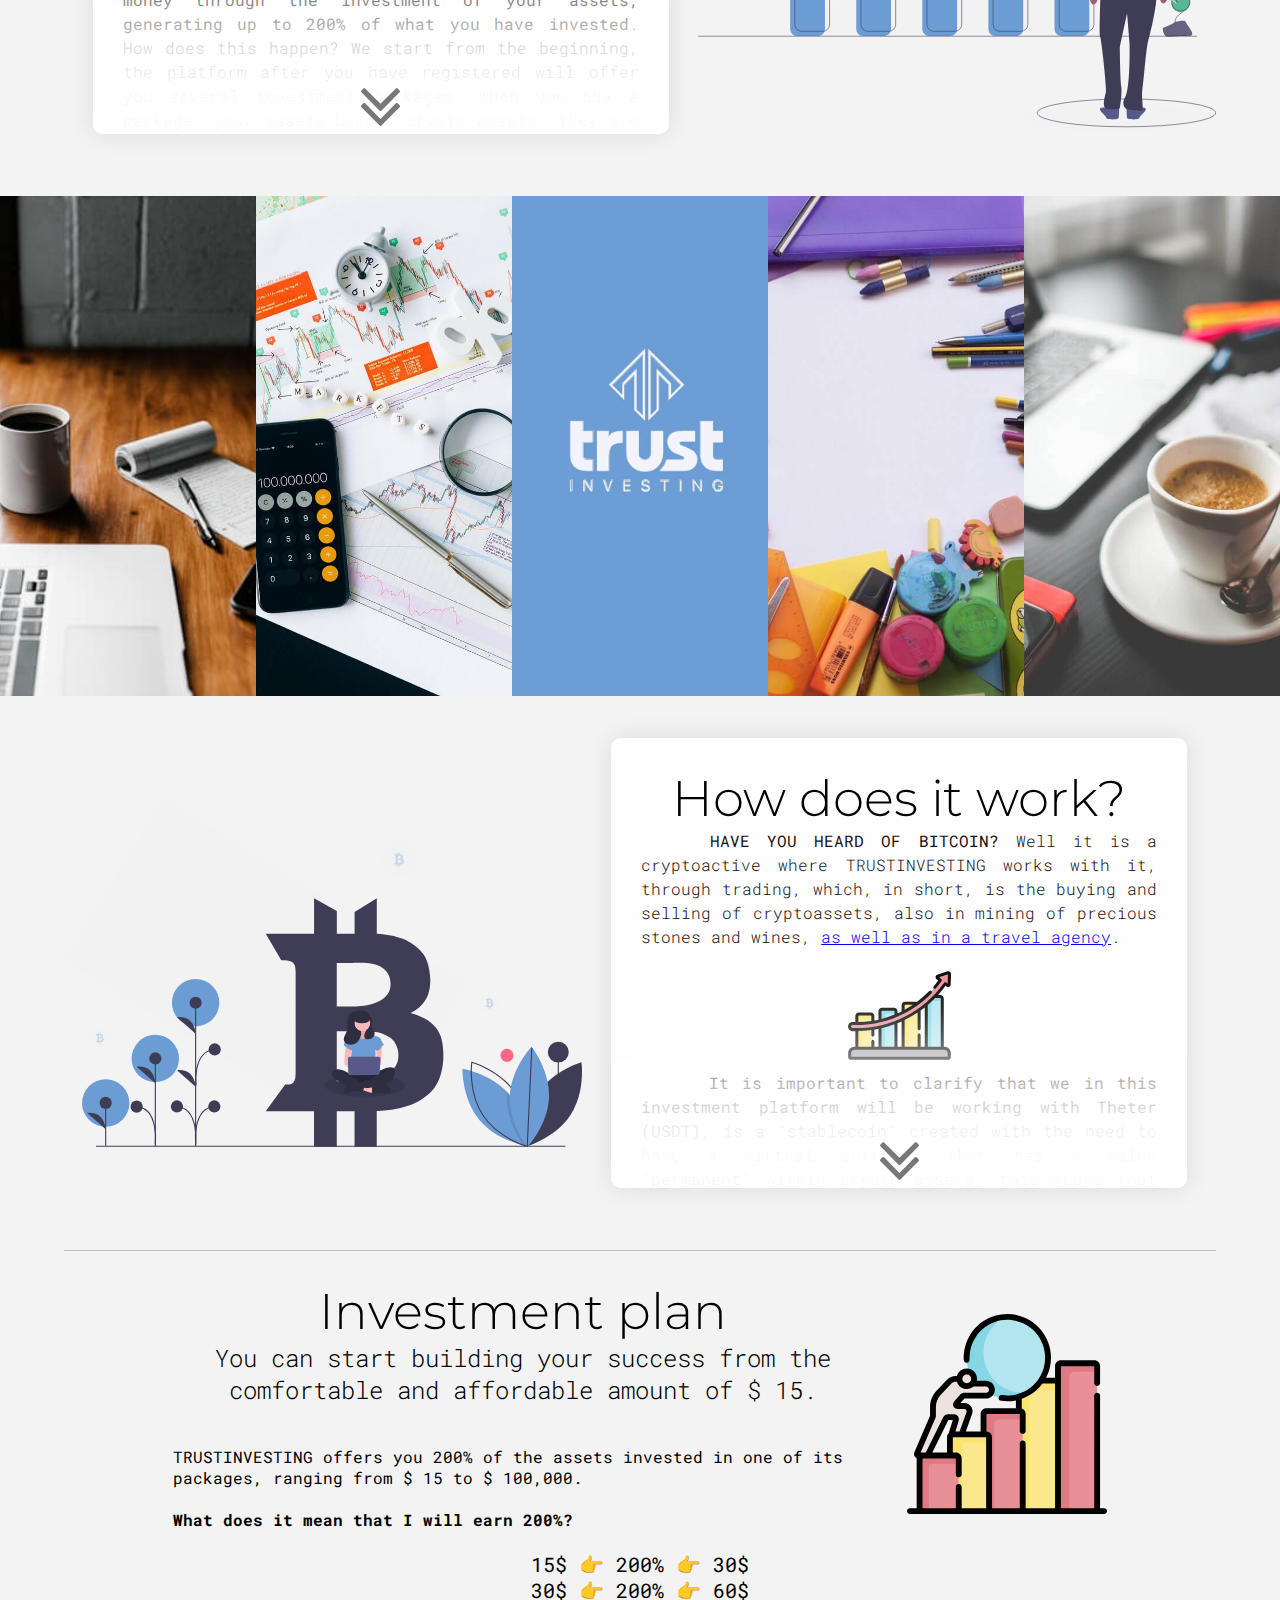
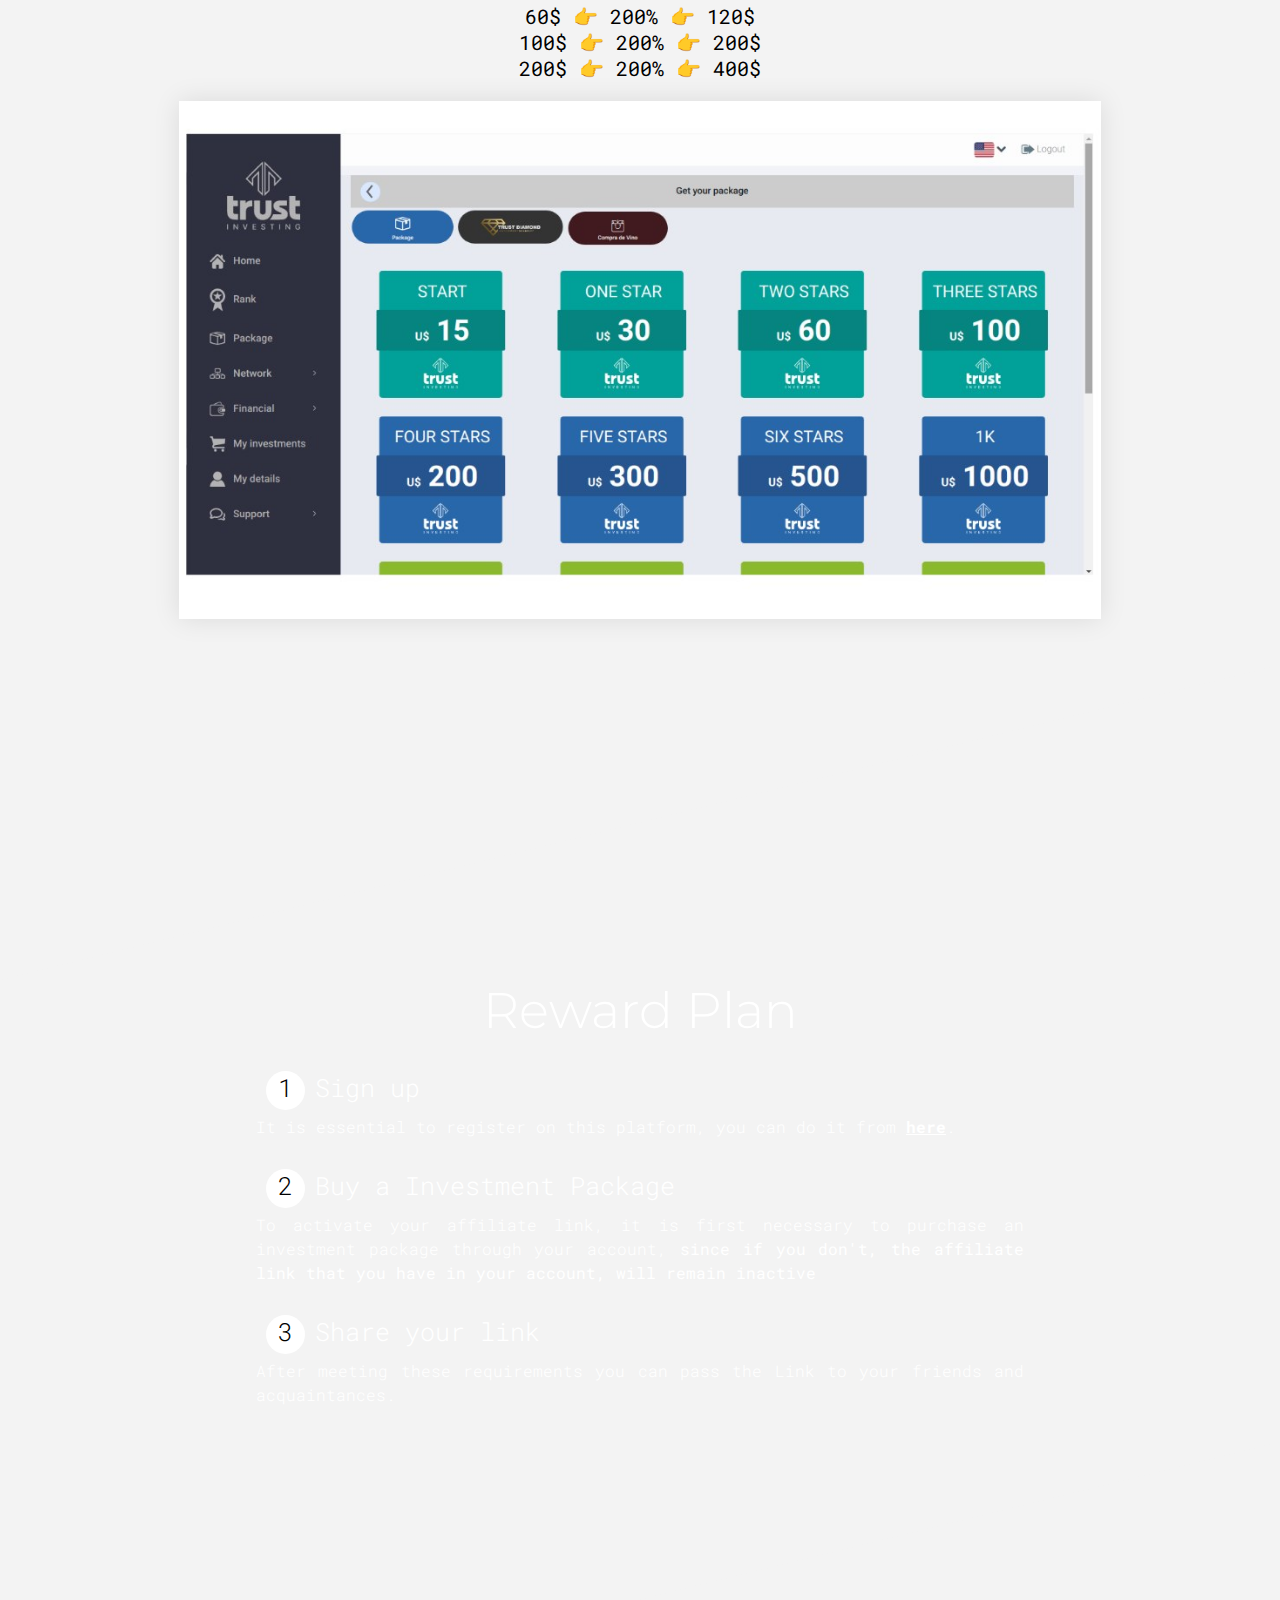
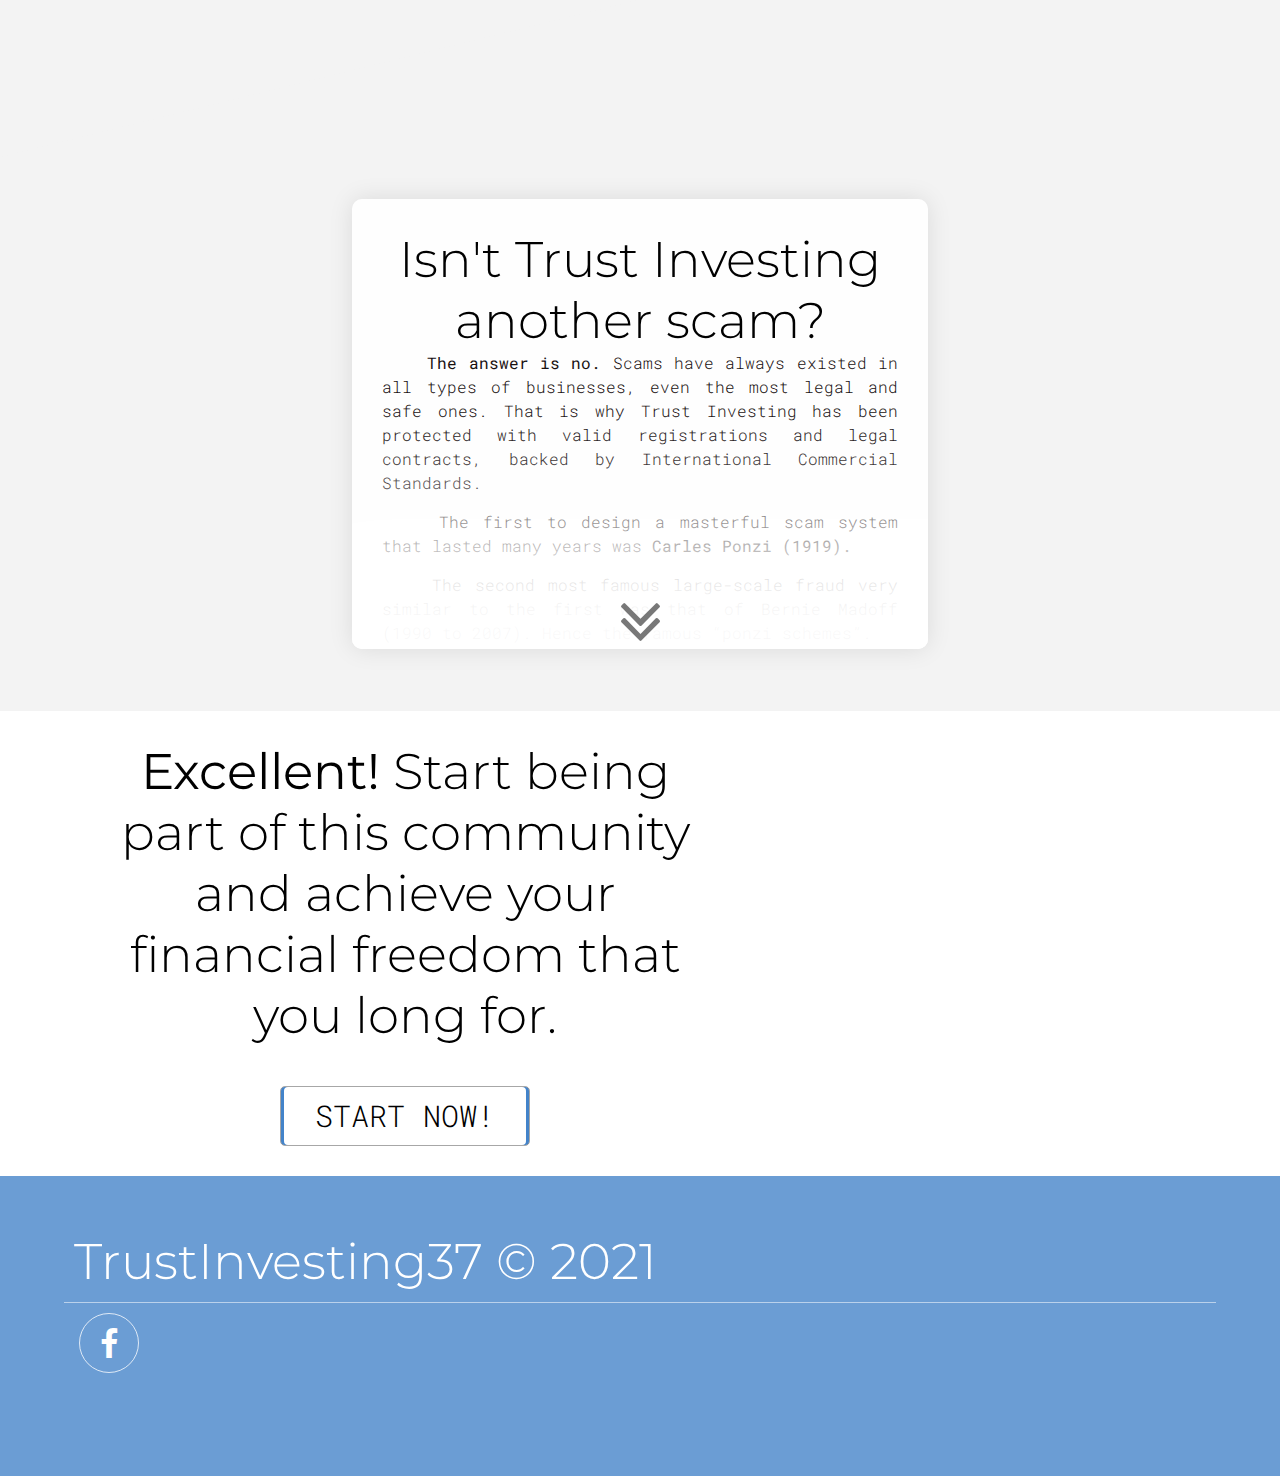
==== commit 020400be: "mensaje23" ====
--- a/index.html
+++ b/index.html
@@ -171,7 +171,7 @@
 
                 </div>
                 <div class="imagen-inversion">
-                    <img src="Imagenes/paquetes.jpg" alt="paquetes de TrustInvesting" loading="lazy" class="lazyload">
+                    <img src="Imagenes/fondo.jpg" alt="paquetes de TrustInvesting" loading="lazy" class="lazyload">
                 </div>
              </div>
         </section>
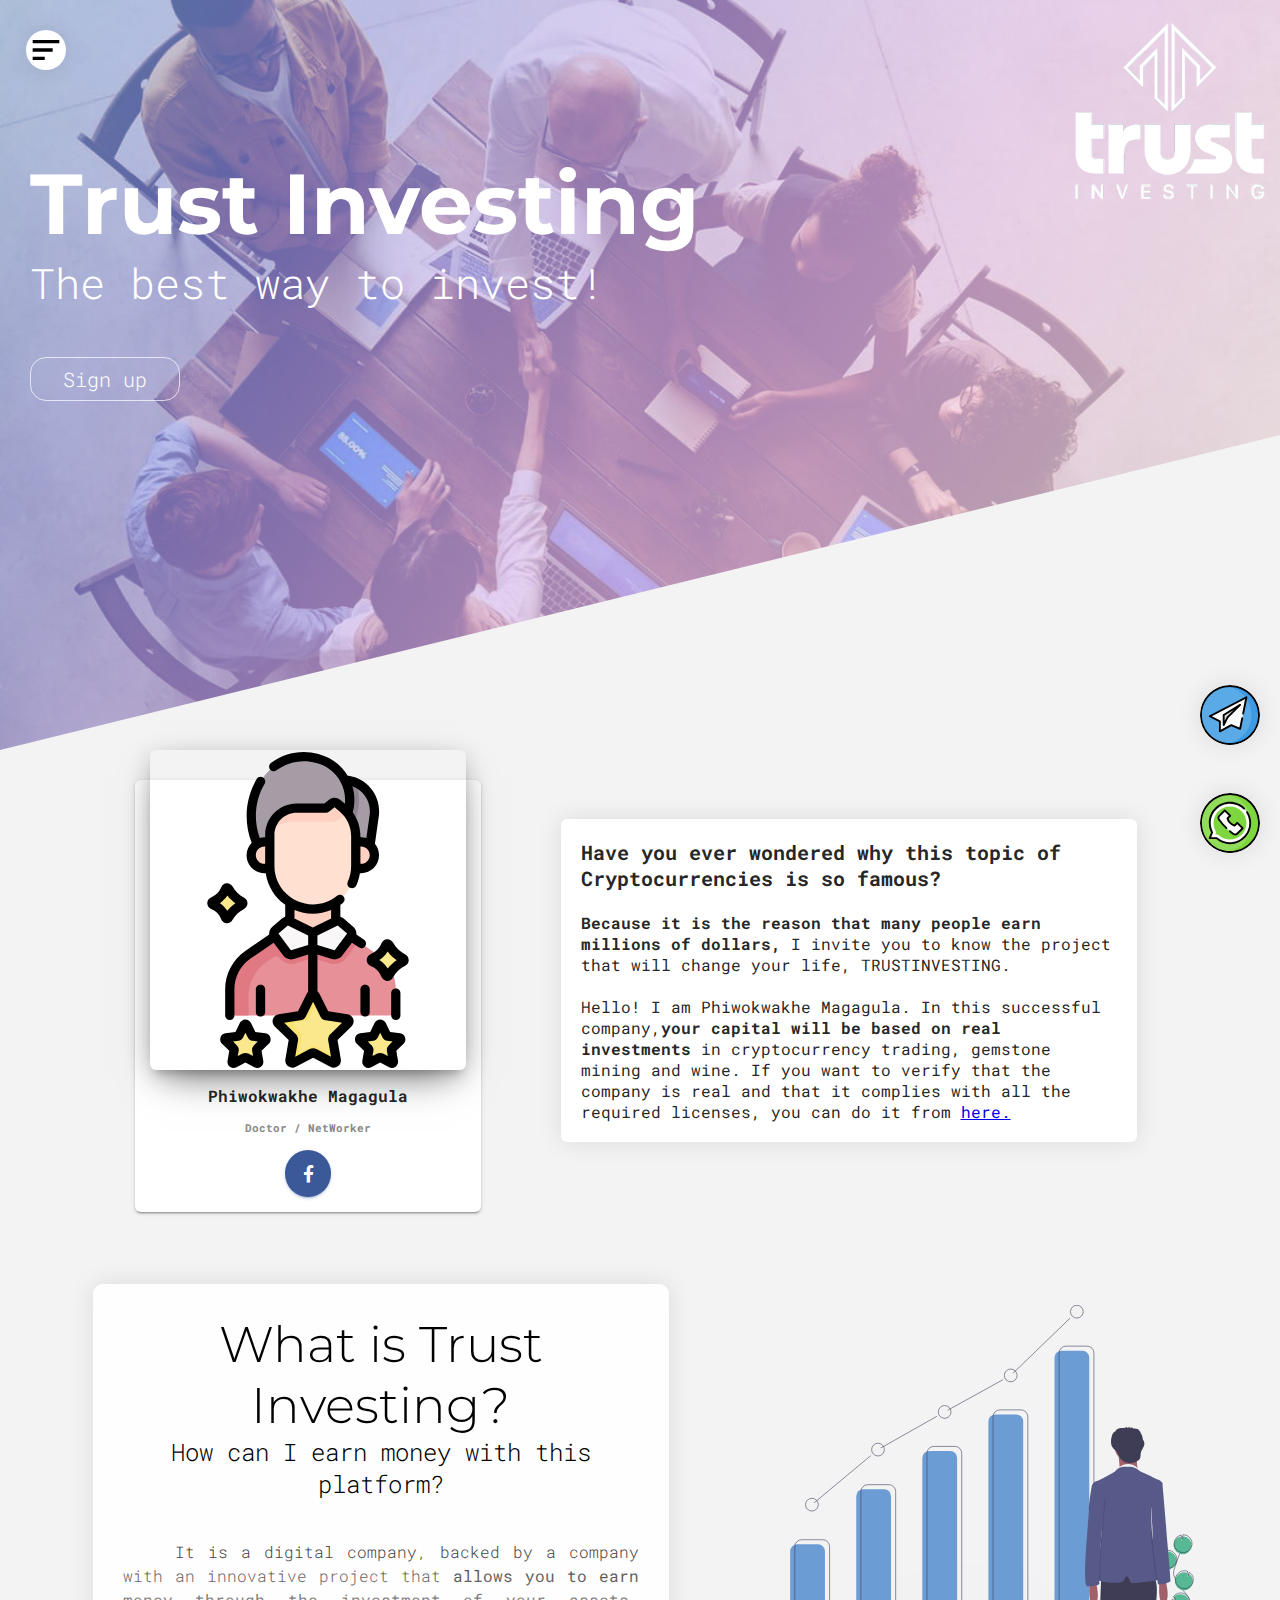
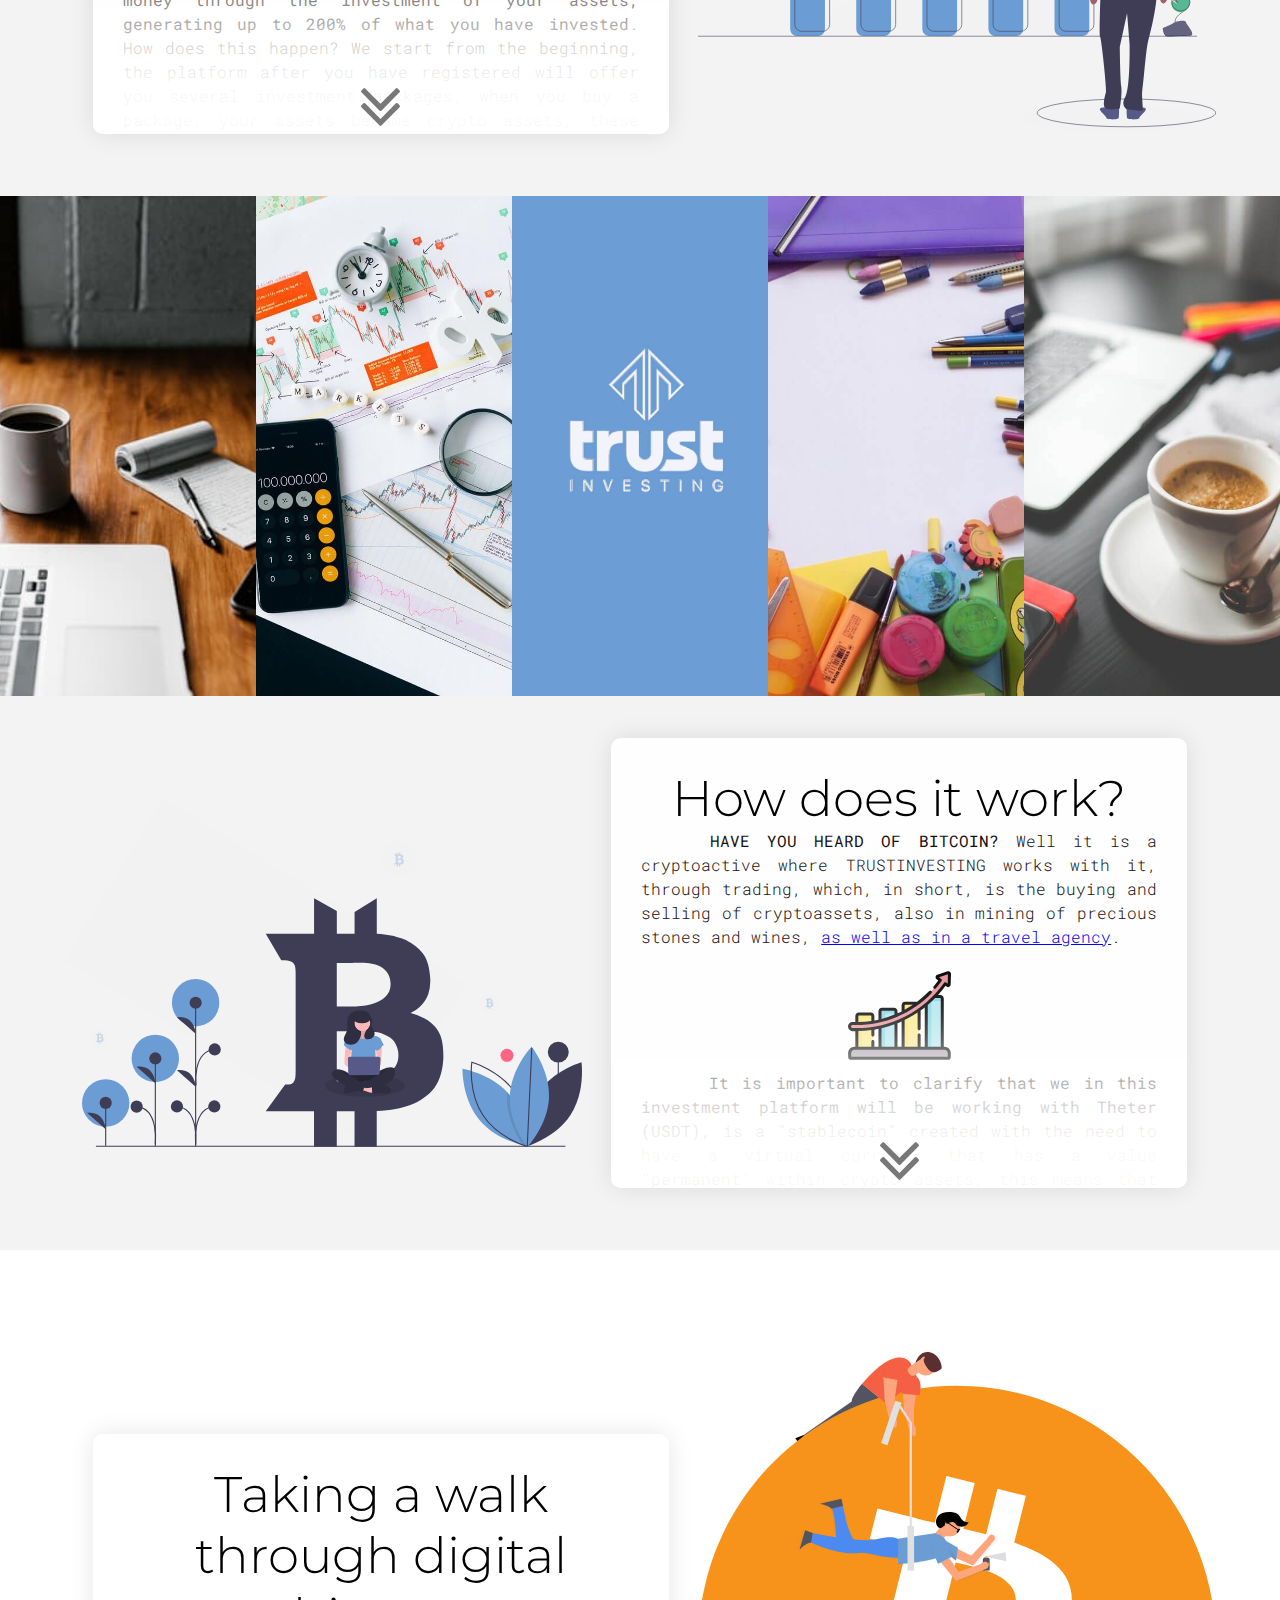
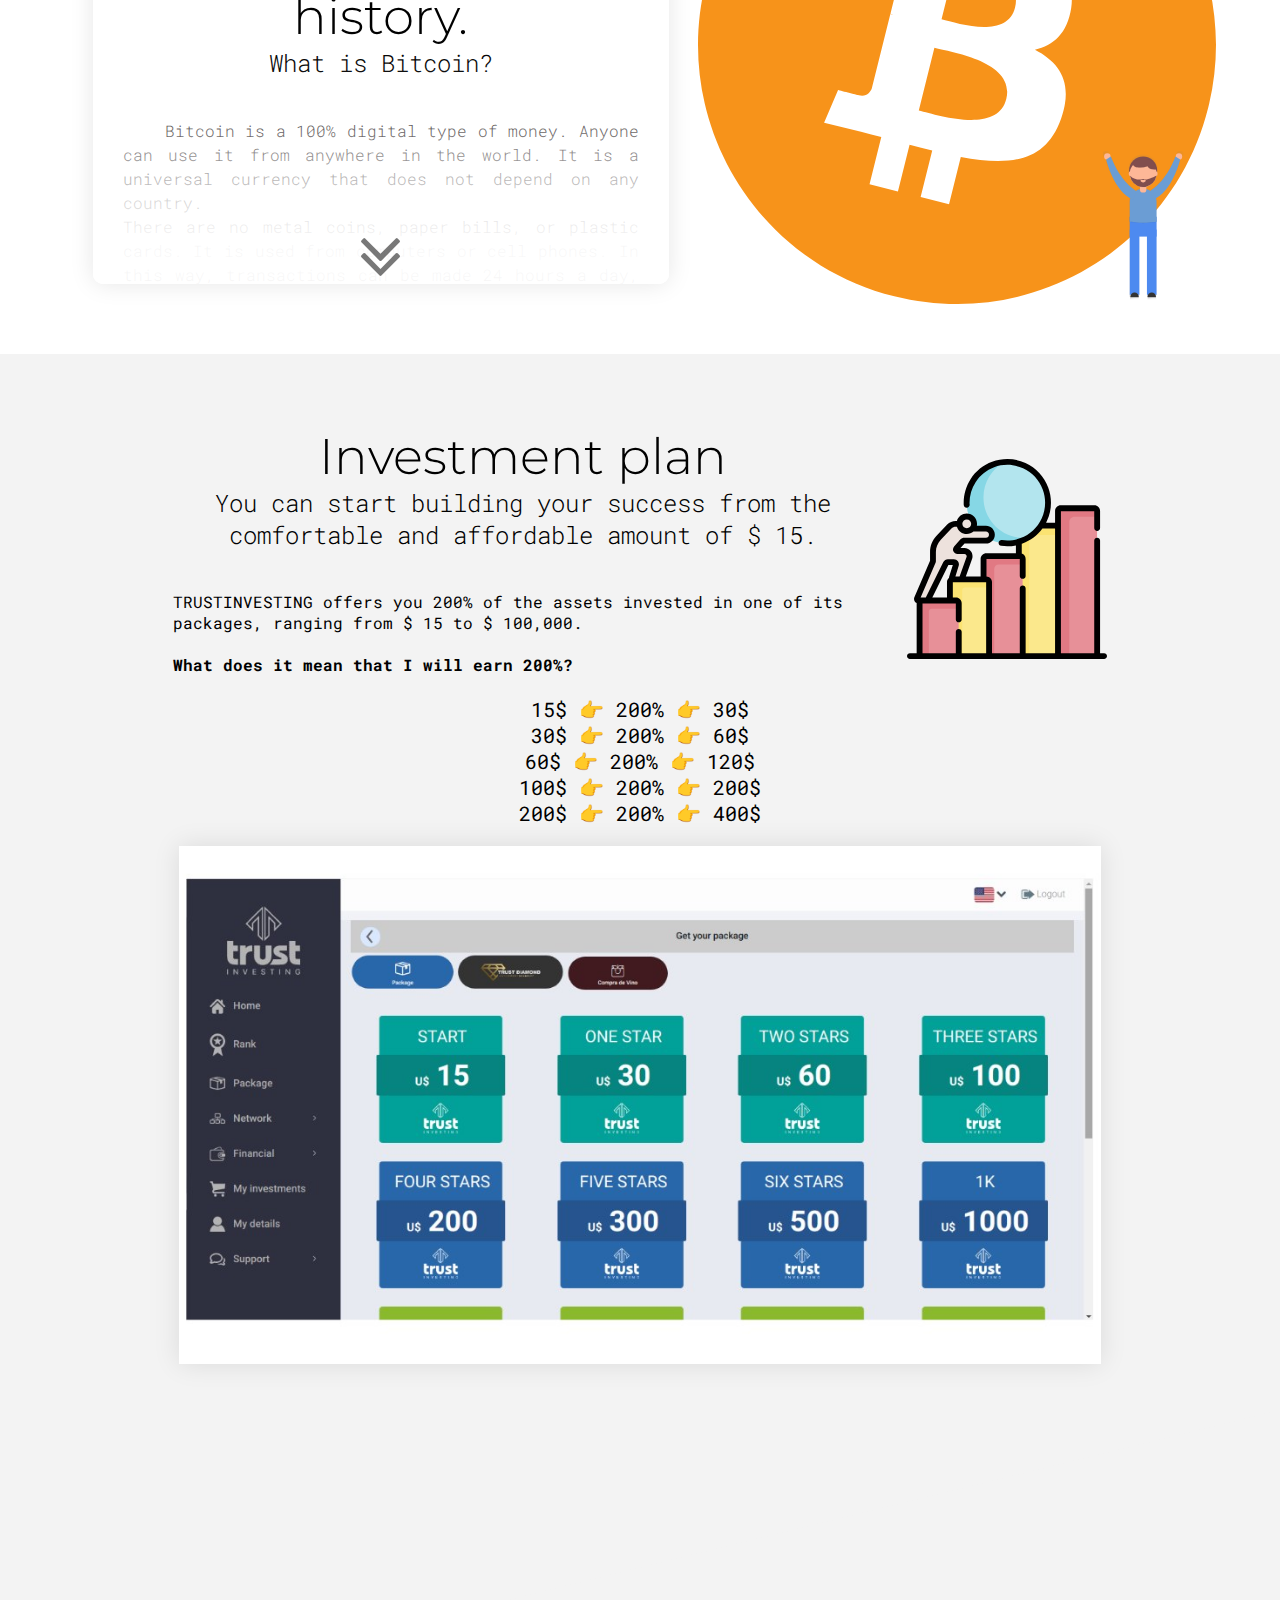
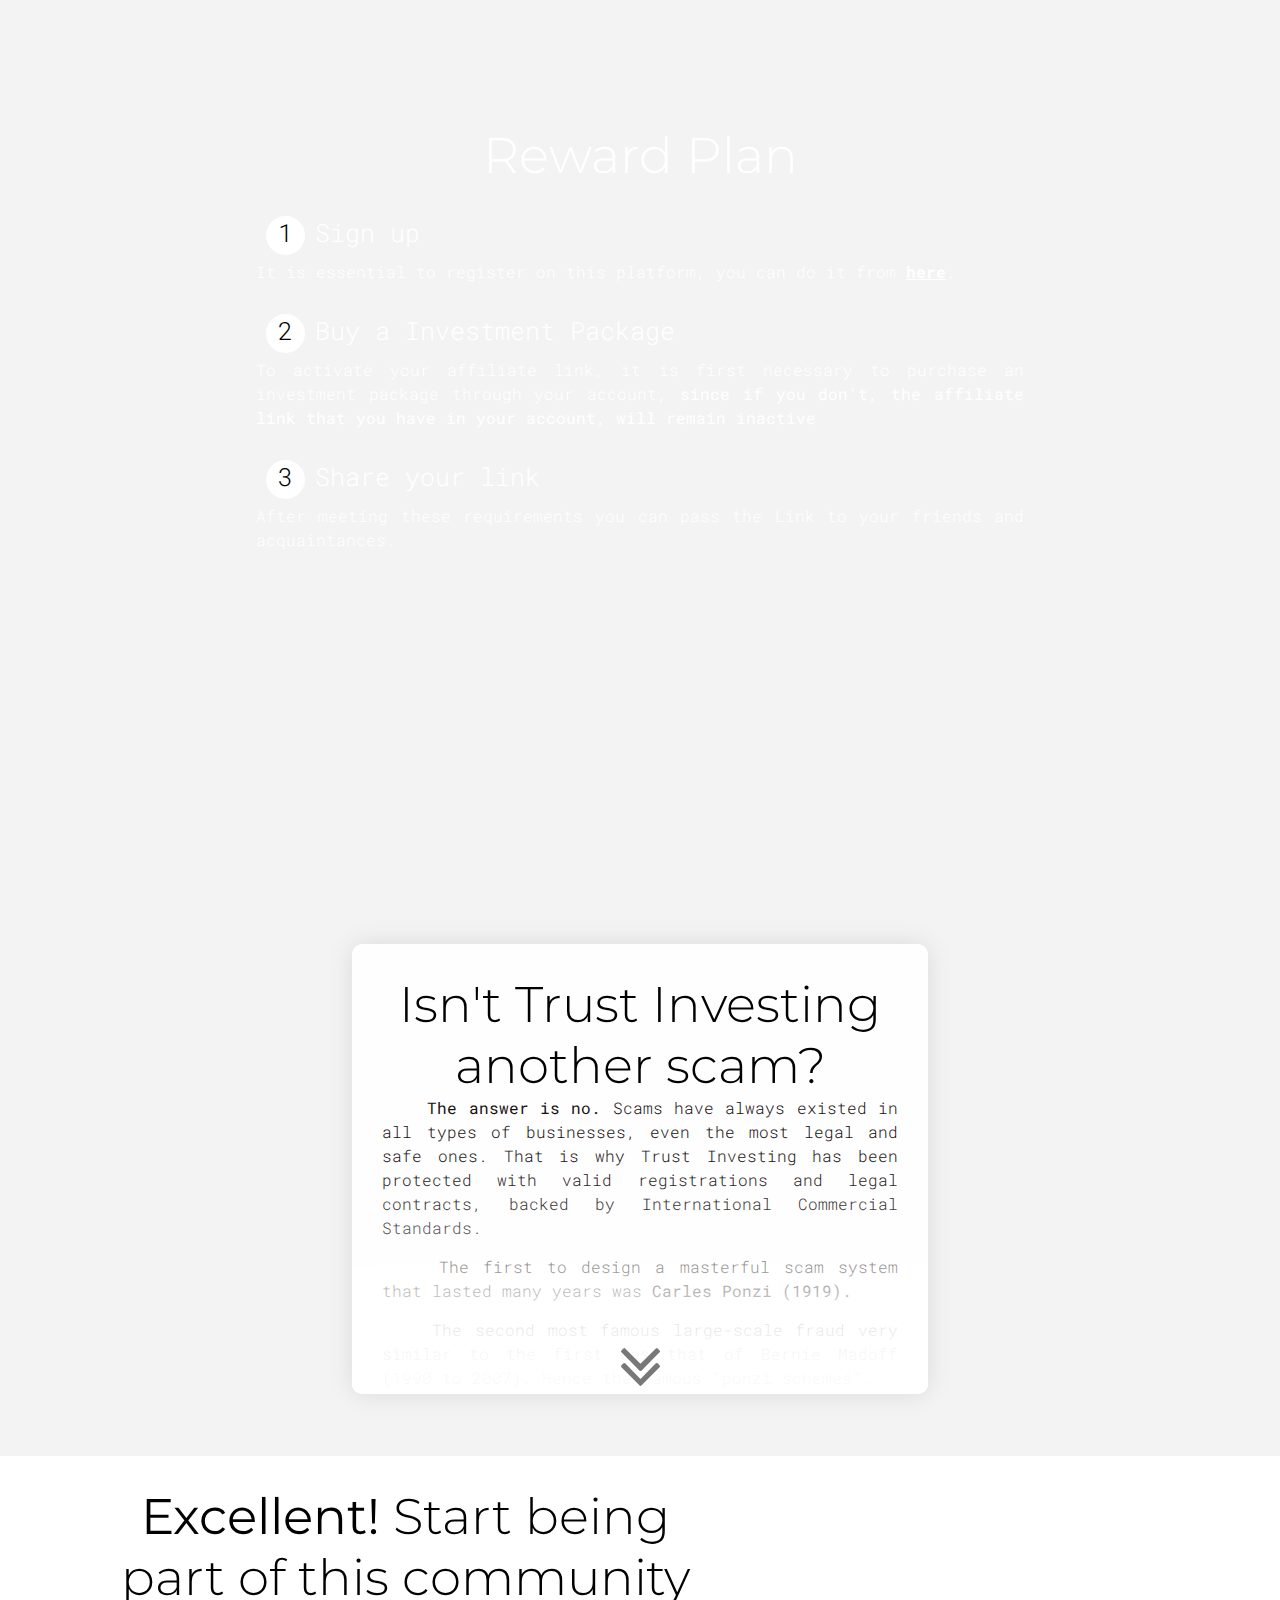
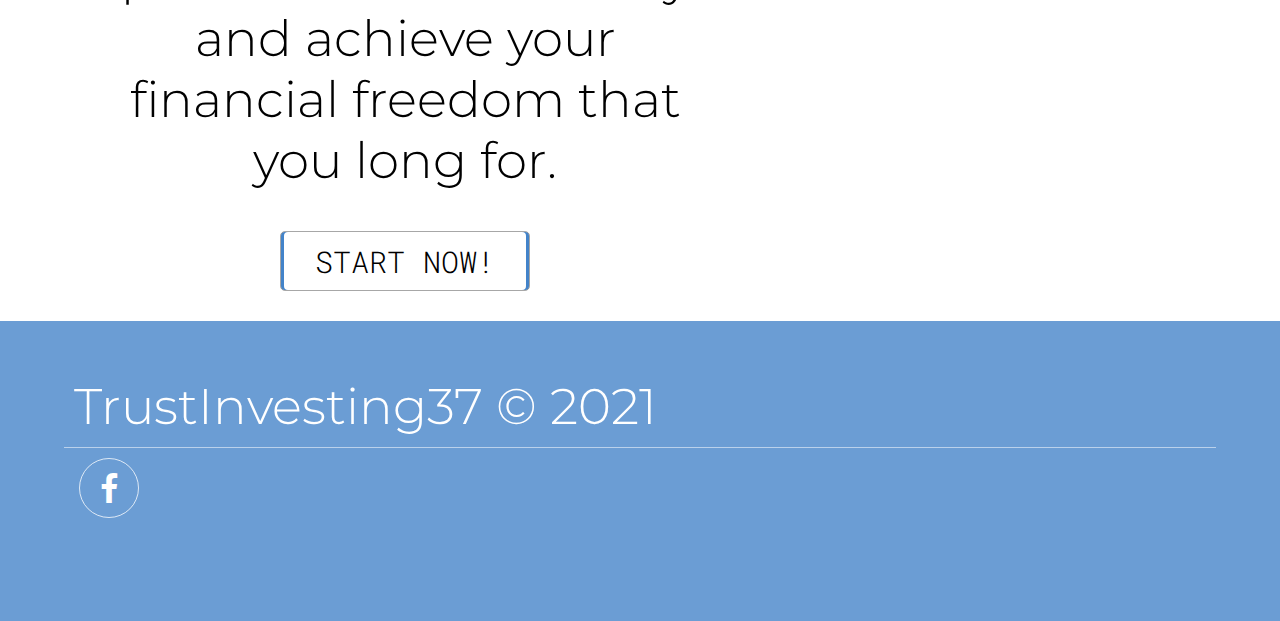
==== commit eb25f77a: "mensaje12" ====
--- a/index.html
+++ b/index.html
@@ -27,7 +27,7 @@
         </div>
         <nav class="menu-navegacion">
             <div class="contenido-navegacion">
-                <a href="Quien-Soy2/index.html" class="especial">Who I am?<i class="icon-user edit"></i></a>
+                <a href="Quien-Soy2/index.html" class="especial">Who am I?<i class="icon-user edit"></i></a>
                 <a href="Como-Registrarme-en-TrustInvesting/index.html">How to register in TrustInvesting?<i class="icon-login edit"></i></a>
                 <a href="Plan Pasivo e Interes Compuesto/index.html">Passive Plan and Compound Interest <i class="icon-dollar edit"></i></a>
                 <a href="Plan-De-Compensacion-y-Detalles/index.html">Compensation Plan and Details<i class="icon-money edit"></i></a>
@@ -85,11 +85,14 @@
                     <div class="contenido">
                         <h2 class="sobre-nosotros">What is Trust Investing?</h2>
                         <h3 class="slogan">How can I earn money with this platform?</h3>
-                        <p class="parrafo">&nbsp;&nbsp;&nbsp;&nbsp;It is a digital company, backed by a company with an innovative project that <strong>allows you to earn money through the investment of your assets, generating up to 200% of what you have invested</strong>. How does this happen? We start from the beginning, the platform after you have registered will offer you several investment packages, when you buy a package, your assets become crypto assets, they are basically virtual assets,<b>protected by cryptography</b>, present in digital records, whose operations are executed and stored in a virtual network, this means that your assets will be safe.</p>
+                        <p class="parrafo">&nbsp;&nbsp;&nbsp;&nbsp;It is a digital company, backed by a company with an innovative project that <strong>allows you to earn money through the investment of your assets, generating up to 200% of what you have invested</strong>. How does this happen? We start from the beginning, the platform after you have registered will offer you several investment packages, when you buy a package, your assets become crypto assets, these are basically virtual assets,<b>protected by cryptography</b>, present exclusively in digital records, whose operations are executed and stored in a virtual network, this means that your assets will be safe.</p>
                         <div class="imagen-coachin">
                             <img src="flaticon/trust.svg" alt="">
                         </div>
-                        <p class="parrafo">&nbsp;&nbsp;&nbsp;&nbsp;These assets arose with the need to make payments and transfers between natural and legal persons <b>Without going through an intermediary such as banking institutions, fast payments, insurance, without commissions or taxes.</b></p>
+                        <p class="parrafo">&nbsp;&nbsp;&nbsp;&nbsp;These assets were created with the intention of enabling individuals or
+businesses to make payments or electronic transfers directly to other individuals
+or businesses, without involving any financial/banking institution, insurance, fast paymentts without commissions or taxes This purpose also
+applies to international payments or transfers.</p>
                         <div class="sombra-interna"></div>
                     </div>
                     <div class="flecha">
@@ -142,6 +145,67 @@
                     </div>
                 </div>
             </div>
+        </section>
+
+
+        <section class="acerca-dede">
+          <div class="contenttwo">
+
+            <div class="sobreNosotros">
+                <div class="contenedor sombra">
+                    <div class="contenido">
+                        <h2 class="sobre-nosotros">Taking a walk through digital history.</h2>
+                        <h3 class="slogan">What is Bitcoin?</h3>
+                        <p class="parrafo">&nbsp;&nbsp;&nbsp;&nbsp;Bitcoin is a 100% digital type of money. Anyone can use it from anywhere in the world. It is a universal currency that does not depend on any country.
+<br>
+There are no metal coins, paper bills, or plastic cards. It is used from computers or cell phones. In this way, transactions can be made 24 hours a day, 7 days a week.
+<br>
+No government, person or company controls Bitcoin. It is simply a software protocol maintained by a global community of volunteers.
+<br>
+Users use it to send payments over the Internet, without banks or intermediaries. Transactions are made person-to-person without central bank control.
+<br>
+Users don't have to know each other. The system is neutral and works independently of the trust of the participants and without any controlling agent guaranteeing the transactions.
+<br>
+Bitcoin has qualities that make it superior to the money we know.
+<br>
+While it was designed to solve problems in our traditional financial system and bank inefficiencies, Satoshi also created a new kind of money. He is responsible for reinventing how money works!
+<br>
+Traditional money is issued and controlled by governments. In other words, it is a centralized currency. Bitcoin is not controlled by any entity, it is decentralized, it does not have an intermediary in transactions, it makes them cheaper, faster and easier.
+<br>
+It is not necessary to ask permission to use it, nobody can deny its use or close an account. The banks and the government are not in command of the government.
+<br>
+Furthermore, 2 billion people today do not have access to bank accounts and are excluded from the system. With Bitcoin, anyone can access financial services even without bank accounts. All you need is a smartphone and an internet connection.
+<br>
+Banknotes, credit cards and checks are vulnerable to fraud and counterfeiting. Having solved the problem of double spending, it means that no one can create fake Bitcoin. It is impossible to falsify or adulterate them.
+<br>
+Governments can create unlimited money. They print money when they need it to finance themselves. This decreases its value.
+<br>
+The sustained supply of a currency generates inflation. This makes the money we use worth less over time.
+<br>
+Bitcoin, however, has a fixed and limited supply. The Supply of Bitcoin Is Limited to 21 Million only. This means, although the world population is 7.9-Billion people, there's only 21-Million Bitcoins available. Think about the demand to grab just a small portion of it.
+<br>
+Since this is how it is programmed. It was designed to be a rare digital good.
+<br>
+The limited supply of Bitcoin generates the inverse effect of inflation, deflation. Bitcoin is intended to increase in value. This is one of the reasons why there are many investors interested in buying Bitcoin.
+<br>
+Traditional money can be spent in units of pennies, for example 8.99 or 2 decimal places. But Bitcoin can be spent in much smaller amounts, called Satoshis, down to 8 decimal places. This means that much smaller and more precise purchases can be made.
+<br>
+It is necessary that it be so divisible since it is designed so that its value increases over time. For example, today a brand new car can cost 0.1 btc. But in the future it may cost 0.00000001 btc.
+<br>
+Bitcoin is very valuable. That is why it must be very safe or we can also say that it is very safe and that is why it is very valuable.
+<br>
+Bitcoin uses cryptography to process payments securely. That is why Bitcoin is called a cryptocurrency.
+<br>
+Cryptography is a technology that protects information by encoding it using complex mathematical functions. Bitcoin's security model is very powerful and protects the integrity of account balances and their transactions. The security protocol is so strong that it is inviolable. There is a lot of money stored in Bitcoin and no one has ever been able to Hack it.</p>
+                        <div class="sombra-interna"></div>
+                    </div>
+                    <div class="flecha">
+                        <i class="icon-angle-double-down flecha-interna"></i>
+                    </div>
+                </div>
+                    <img src="Imagenes/bitcoin.svg" alt="" class="ilustracion lazyload" loading="lazy">
+            </div>
+          </div>
         </section>
         <section class="acerca-de">
             <div class="planDeInversion">
@@ -205,7 +269,7 @@
                         <p class="parrafo">&nbsp;&nbsp;&nbsp;&nbsp;<b>The answer is no.</b> Scams have always existed in all types of businesses, even the most legal and safe ones. That is why Trust Investing has been protected with valid registrations and legal contracts, backed by International Commercial Standards.</p>
                         <p class="parrafo">&nbsp;&nbsp;&nbsp;&nbsp;The first to design a masterful scam system that lasted many years was<strong> Carles Ponzi (1919).</strong></p>
                         <p class="parrafo">&nbsp;&nbsp;&nbsp;&nbsp;The second most famous large-scale fraud very similar to the first was that of Bernie Madoff (1990 to 2007). Hence the famous “ponzi schemes”.</p>
-                        <p class="parrafo">&nbsp;&nbsp;&nbsp;&nbsp;Surely you will hear on YouTube and some web pages that Trust Investing is a “Ponzi scheme”, <strong>and the truth is, these people are either not informed, or they use marketing so that their published article has more visits,</strong> they use different techniques such as the curiosity gap (Example: “Trust Investing will be a scam”) and then <strong>tell the public what they want to hear, they get likes, attention and you are left without a project to achieve your financial freedom.</strong> </p>
+                        <p class="parrafo">&nbsp;&nbsp;&nbsp;&nbsp;Surely you will hear on YouTube and some web pages that Trust Investing is a “Ponzi scheme o Pyramid Scheme”, <strong>and the truth is, these people are either not informed, or they use marketing so that their published article has more visits,</strong> they use different techniques such as the curiosity gap (Example: “Trust Investing will be a scam”) and then <strong>tell the public what they want to hear, they get likes, attention and you are left without a project to achieve your financial freedom.</strong> </p>
                         <p class="parrafo">&nbsp;&nbsp;&nbsp;&nbsp;And the truth is that for the most part, these people who tell you this, <strong>they have not given Trust Investing the opportunity or they simply want to promote you another business.</strong></p>
                         <div class="sombra-interna"></div>
                     </div>
@@ -214,7 +278,7 @@
                     </div>
                 </div>
                 <div class="contenidoIlustracion">
-                    <img src="Imagenes/Trustinvesting (1) (1) (1).png" alt="" class="ilustracion2 lazyload" loading="lazy">
+                    <img src="Imagenes/esquema.jpeg" alt="" class="ilustracion2 lazyload" loading="lazy">
                 </div>
             </div>
         </section>
--- a/style/estilos.css
+++ b/style/estilos.css
@@ -34,7 +34,7 @@
     width: 100%;
     height: 100%;
     border-radius: 50%;
-    
+
 }
 .teleg{
     width: 60px;
@@ -78,10 +78,10 @@
     justify-content: center;
     align-items: center;
     transition: transform .3s ease-in-out;
-    transform: translate(-110%); 
+    transform: translate(-110%);
     box-shadow: 0 0 6px rgba(0,0,0,.5);
     z-index: 10;
-    
+
 }
 .edit{
     font-size: 40px;
@@ -93,7 +93,7 @@
     transform: translate(0);
 }
 .contenido-navegacion{
- 
+
   position: relative;
 }
 .menu-navegacion a{
@@ -112,7 +112,7 @@
 /* Header */
 
 header {
-    
+
     width: 100%;
     height: 650px;
     background-image: url(../Imagenes/pexels-fauxels-3183197\ \(1\).jpg);
@@ -151,11 +151,11 @@
     font-family: var(--cuerpo);
 }
 header .boton {
-  
+
         display: inline-block;
         padding: 8px;
         width: 150px;
-       
+
         font-weight: 300;
         border: 1px solid rgba(255, 255, 255, 0.7);
         color: rgb(255, 255, 255);
@@ -216,7 +216,7 @@
     box-shadow: 0 2px 2px 0 rgba(0, 0, 0, 0.14), 0 3px 1px -2px rgba(0, 0, 0, 0.2), 0 1px 5px 0 rgba(0, 0, 0, 0.12);
 }
 .card .card-image {
-    display: flex;  
+    display: flex;
     position: relative;
     overflow: hidden;
     margin-left: 15px;
@@ -279,7 +279,7 @@
 .card-caption a {
     color: #333;
     text-decoration: none;
-  
+
 }
 .primero{
     font-size: 20px;
@@ -302,10 +302,10 @@
 .btn {
     display: inline-block;
     text-align: center;
-   
+
     justify-content: center;
 
-  
+
     cursor: pointer;
     -webkit-user-select: none;
     -moz-user-select: none;
@@ -434,7 +434,7 @@
     margin: auto;
     overflow: hidden;
     margin-bottom: 20px;
- 
+
 }
 .sombra{
     box-shadow: 0px 0px 25px rgba(0, 0, 0, 0.1) ;
@@ -442,9 +442,9 @@
     background: rgba(255, 255, 255, 0.911);
     position: relative;
     height: 450px;
-    
+
     transition: height .5s ;
-    
+
 }
 .contenido{
     padding: 30px;
@@ -457,22 +457,22 @@
     background: rgba(0, 0, 0, 0.925);
     box-shadow: 0px -20px 110px 110px rgb(255, 255, 255) ;
     transition: transform 1s;
-   
-    
+
+
 }
 .flecha{
     position: absolute;
     bottom: 5px;
     width: 100%;
-    height: 70px;   
+    height: 70px;
     text-align: center;
     background-size: cover;
     overflow: hidden;
     display: inline-block;
 
     cursor: pointer;
-  
-   
+
+
 }
 .flecha-interna{
     width: 100%;
@@ -485,7 +485,10 @@
 }
 .sombraDespues{
     height: 1000px;
-    
+
+}
+.sombraDespues2{
+  height: 2500px;
 }
 .sombra-internaDespues{
     display:none;
@@ -507,15 +510,33 @@
     justify-content: center;
 
     margin: 42px auto ;
-    
-}
+
+}
+.acerca-dede{
+    width: 100%;
+    justify-content: center;
+    margin-top: 50px;
+    padding: 50px 0;
+    background: white;
+
+    margin: auto ;
+
+}
+.contenttwo{
+  width: 90%;
+  justify-content: center;
+  padding-top: 50px;
+  background: white;
+    margin: auto ;
+}
+
 .ilustracion{
     width:45%;
 
 }
 
 .contenidoIlustracion{
-    width: 51%;
+    width: 100%;
     display: block;
     margin: auto;
 }
@@ -538,8 +559,8 @@
 .sobreNosotros2{
     display: flex;
     flex-direction: column ;
-  
- 
+
+
 
 }
 .sobreNosotros .contenedor{
@@ -555,7 +576,7 @@
 
     font-weight: 300;
     font-family: var(--titulos);
-    
+
 }
 .slogan {
     font-size: 24px;
@@ -567,14 +588,14 @@
     margin-bottom: 40px;
 }
 .parrafo {
-  
+
     font-weight: 300;
     text-align: justify;
     line-height: 24px;
     color: rgb(24, 16, 16);
     font-family: var(--cuerpo);
     margin-bottom: 15px;
-    
+
 }
 .galeria {
     width: 100%;
@@ -589,10 +610,10 @@
     width: 20%;
     height: 500px;
     overflow: hidden;
- 
+
     background-size: cover;
-    background-position: 20% 20%;   
-   
+    background-position: 20% 20%;
+
 
     position: relative;
 }
@@ -600,11 +621,10 @@
     width: 100%;
     height: 100%;
     object-fit: cover;
-    object-position: 53%; 
+    object-position: 53%;
 }
 .acerca-de .planDeInversion{
     padding-top: 30px;
-    border-top: 1px rgba(143, 143, 143, 0.514) solid;
     display:flex;
     flex-direction: column;
     align-items: center;
@@ -632,7 +652,7 @@
 .contenido .imagen-coachin img{
     width: 100%;
     height: 100%;
-   
+
 }
 .descripcion{
     display: flex;
@@ -647,7 +667,7 @@
 }
 .imagen-inversion{
     width: 80%;
-    
+
 }
 .imagen-inversion img{
     background-size: cover;
@@ -722,14 +742,14 @@
 .exito{
     padding: 30px 0px;
     background: white;
-    
- 
+
+
     display: flex;
     justify-content: space-evenly;
     align-items: center;
     flex-wrap:wrap ;
 
-  
+
 }
 .exito .texto-exito{
   font-size: 50px;
@@ -737,8 +757,8 @@
   font-weight: 300;
   font-family: var(--titulos);
   width: 50%;
- 
-  
+
+
 }
 .exito .texto-exito p{
     margin-bottom: 40px;
@@ -752,7 +772,7 @@
     font-size: 30px;
     text-align: center;
     text-decoration: none;
-    font-weight: 300;    
+    font-weight: 300;
     display: flex;
     align-items: center;
     justify-content: center ;
@@ -760,11 +780,11 @@
     padding: 5px;
     width: 250px;
     height: 60px;
-    text-align: center; 
+    text-align: center;
     border-radius: 5px;
     border: 1px solid #46464679;
-   
-    
+
+
     margin-top: 15px;
     color: rgb(0, 0, 0);
     transition: all 1s;
@@ -772,11 +792,11 @@
                 -3px 0 #4383C9 inset ;
 }
 .texto-exito .boton:hover{
-    color: #fff;                 
+    color: #fff;
     box-shadow: 250px 0 #4383C9 inset,
                 -250px 0 #4383C9 inset ;
     border:none;
-    
+
 }
 
 /* Footer */
@@ -786,14 +806,14 @@
     width: 100%;
     padding: 0.1px;
     height: 300px;
-    
+
     padding-top: 5vh;
 
-} 
+}
 footer .contenedor{
     max-width: none;
     width: 100%;
-    
+
     display: flex;
     flex-wrap: wrap;
     padding-bottom: 25px;
@@ -805,9 +825,9 @@
      border-bottom: 1px solid rgba(255, 255, 255, 0.534);
      width: 90%;
      margin: auto;
-     
+
      color: #fff;
-     
+
  }
  .sociales{
      width: 95%;
@@ -816,21 +836,21 @@
      margin-left: 5% ;
      display: flex;
      margin-top: 10px;
-     
-     
+
+
  }
  .sociales a{
 
      text-decoration: none;
      color: #fff;
-     
+
      width: 60px;
      height: 60px;
      line-height: 50px;
      text-align: center;
      margin-left: 15px;
      border: 1px solid rgba(255, 255, 255, 0.774);
-   
+
      border-radius: 50%;
      line-height: 60px;
 
@@ -842,7 +862,7 @@
 
  }
 
- 
+
 
 
 
@@ -852,6 +872,15 @@
      .sombraDespues{
          height: 1100px;
      }
+     .sombraDespues2{
+       height: 3000px;
+     }
+
+ }
+ @media screen and (max-width:1064px){
+     .sombraDespues2{
+       height: 3500px;
+     }
 
  }
 @media screen and (max-width:900px){
@@ -862,14 +891,14 @@
     }
     .edit{
         font-size: 20px;
-      
-     
+
+
     }
     .menu-navegacion a{
         font-size: 14px;
         margin-left: 25%;
         margin-top: 0;
-      
+
     }
     .contenido-navegacion{
         margin-top: 0px;
@@ -893,8 +922,8 @@
     .contenidoIlustracion{
         width: 80%;
     }
-    
- 
+
+
 
    .exito .texto-exito{
        font-size: 30px;
@@ -902,13 +931,13 @@
    }
 
 .texto-exito .boton{
-    
+
     font-size: 20px;
-    
+
     width: 180px;
     height: 40px;
 
-   
+
 
 }
 }
@@ -940,7 +969,7 @@
     .card{
         width: 80%;
     }
-    
+
     .cards-1{
         width: 90%;
     }
@@ -989,7 +1018,7 @@
         font-size: 13px;
         width: 100px;
     }
- 
+
     .sobre-nosotros{
         font-size:30px;
     }
@@ -1013,19 +1042,22 @@
     .copy{
         text-align: center;
         font-size: 35px;
-    
-    }
-    
+
+    }
+
     .sobreNosotros .ilustracion{
         width: 80%;
     }
 
- 
+
 
 }
 @media screen and (max-width:470px){
     .sombraDespues{
         height: 1350px;
+    }
+    .sombraDespues2{
+      height: 4000px;
     }
 }
 
@@ -1045,12 +1077,19 @@
         width: 30px;
         height: 30px;
         padding: auto 3px;
+
+    }
+    .sombraDespues2{
+      height: 4200px;
     }
 }
 @media screen and (max-width:395px){
     .sombraDespues{
         height: 1400px;
     }
+    .sombraDespues2{
+      height: 4500px;
+    }
 }
 @media screen and (max-width:385px){
     .sombraDespues{
@@ -1082,8 +1121,10 @@
     .copy{
         font-size: 25px;
     }
-}
-
+    .sombraDespues2{
+      height: 4800px;
+    }
+}
 @media screen and (max-width:325px){
     .imagen-exito{
         display: none;
@@ -1094,10 +1135,30 @@
     .sombraDespues{
         height: 1750px;
     }
+    .sombraDespues2{
+      height: 5000px;
+    }
+}
+
+@media screen and (max-width:335px){
+    .sombraDespues2{
+        height: 5200px;
+    }
+}
+@media screen and (max-width:312px){
+    .sombraDespues2{
+        height: 5500px;
+    }
 }
 @media screen and (max-width:310px){
     .sombraDespues{
         height: 2050px;
+    }
+}
+@media screen and (max-width:294px){
+    .sombraDespues2{
+        height: 6500px;
+
     }
 }
 @media screen and (max-width:275px){
@@ -1165,7 +1226,7 @@
         padding-bottom: 5px;
         font-size: 15px;
         height: auto;
-        
+
     }
     .edit{
         font-size: 20px;
@@ -1184,7 +1245,7 @@
     }
     .teleg{
         bottom: 20vh;
-    
+
     }
 
 }
@@ -1199,7 +1260,7 @@
     }
     .teleg{
         bottom: 25vh;
-        
-    }
-
-}+
+    }
+
+}
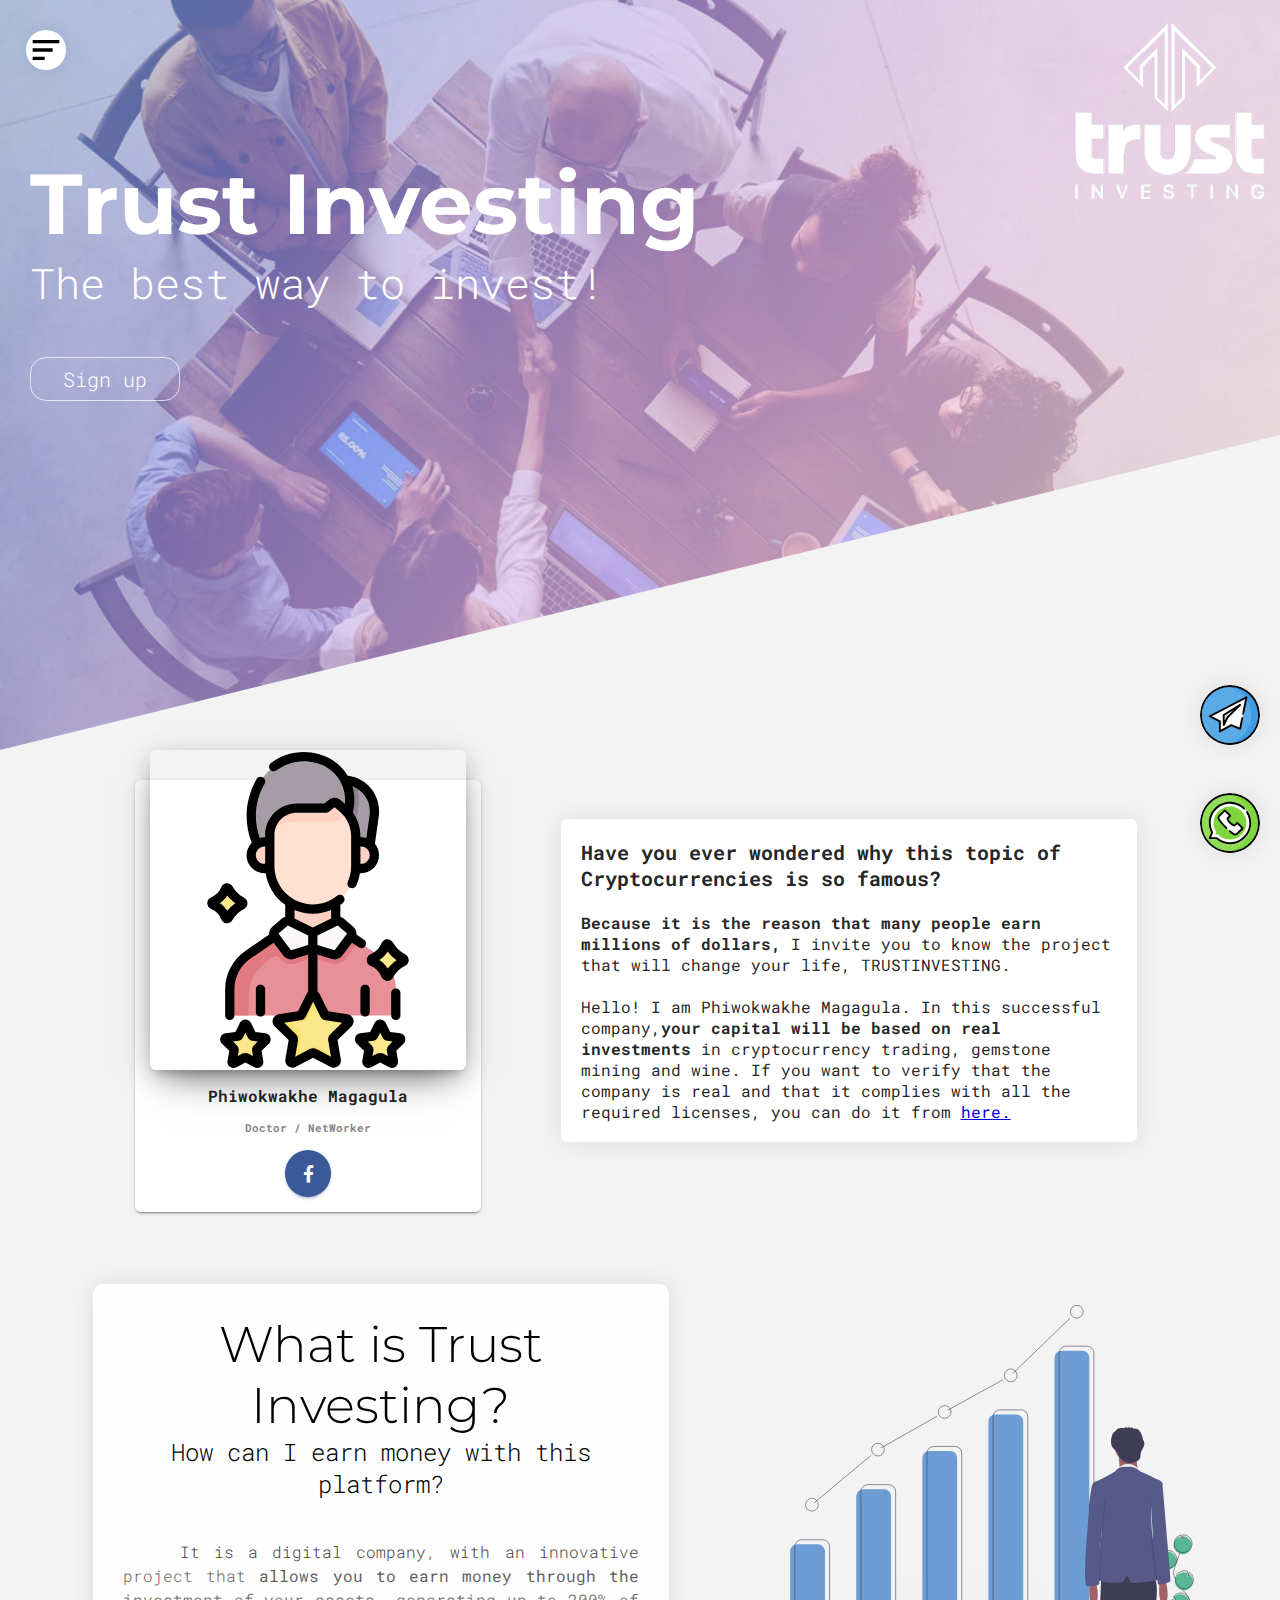
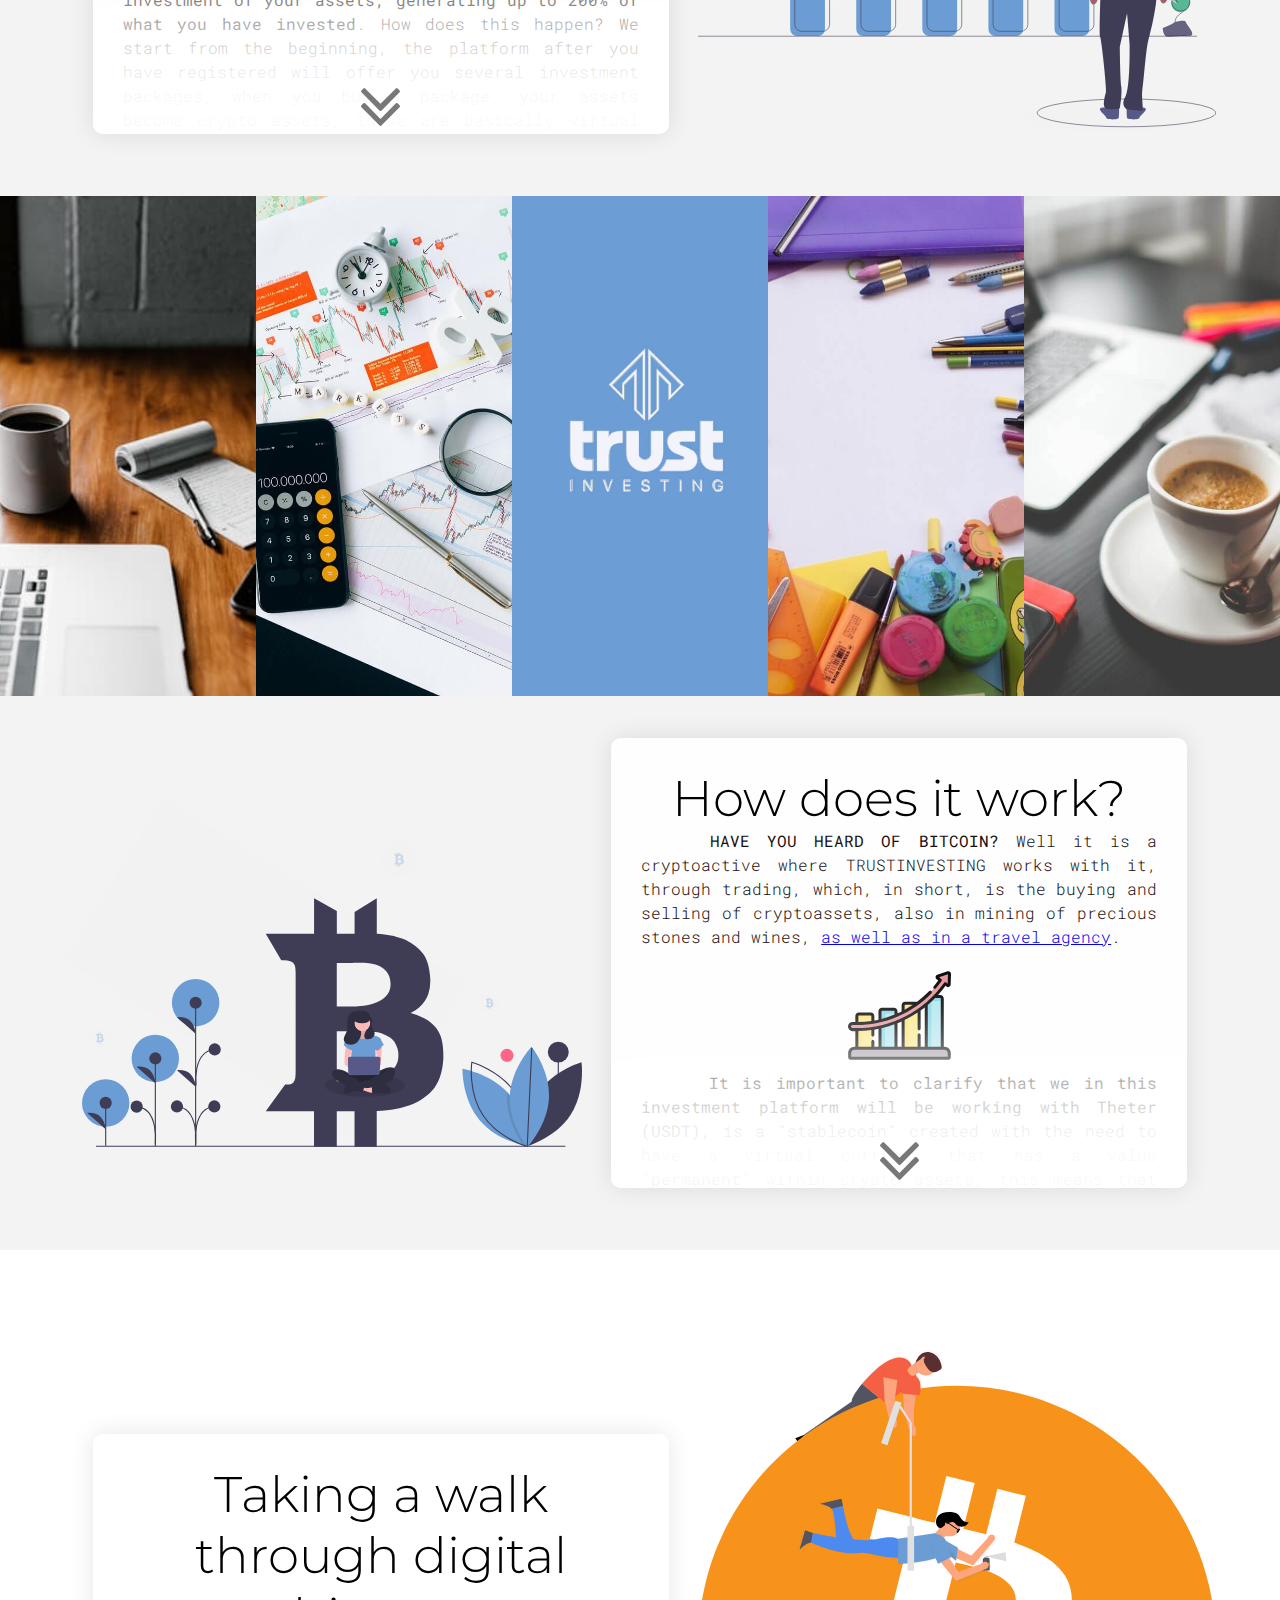
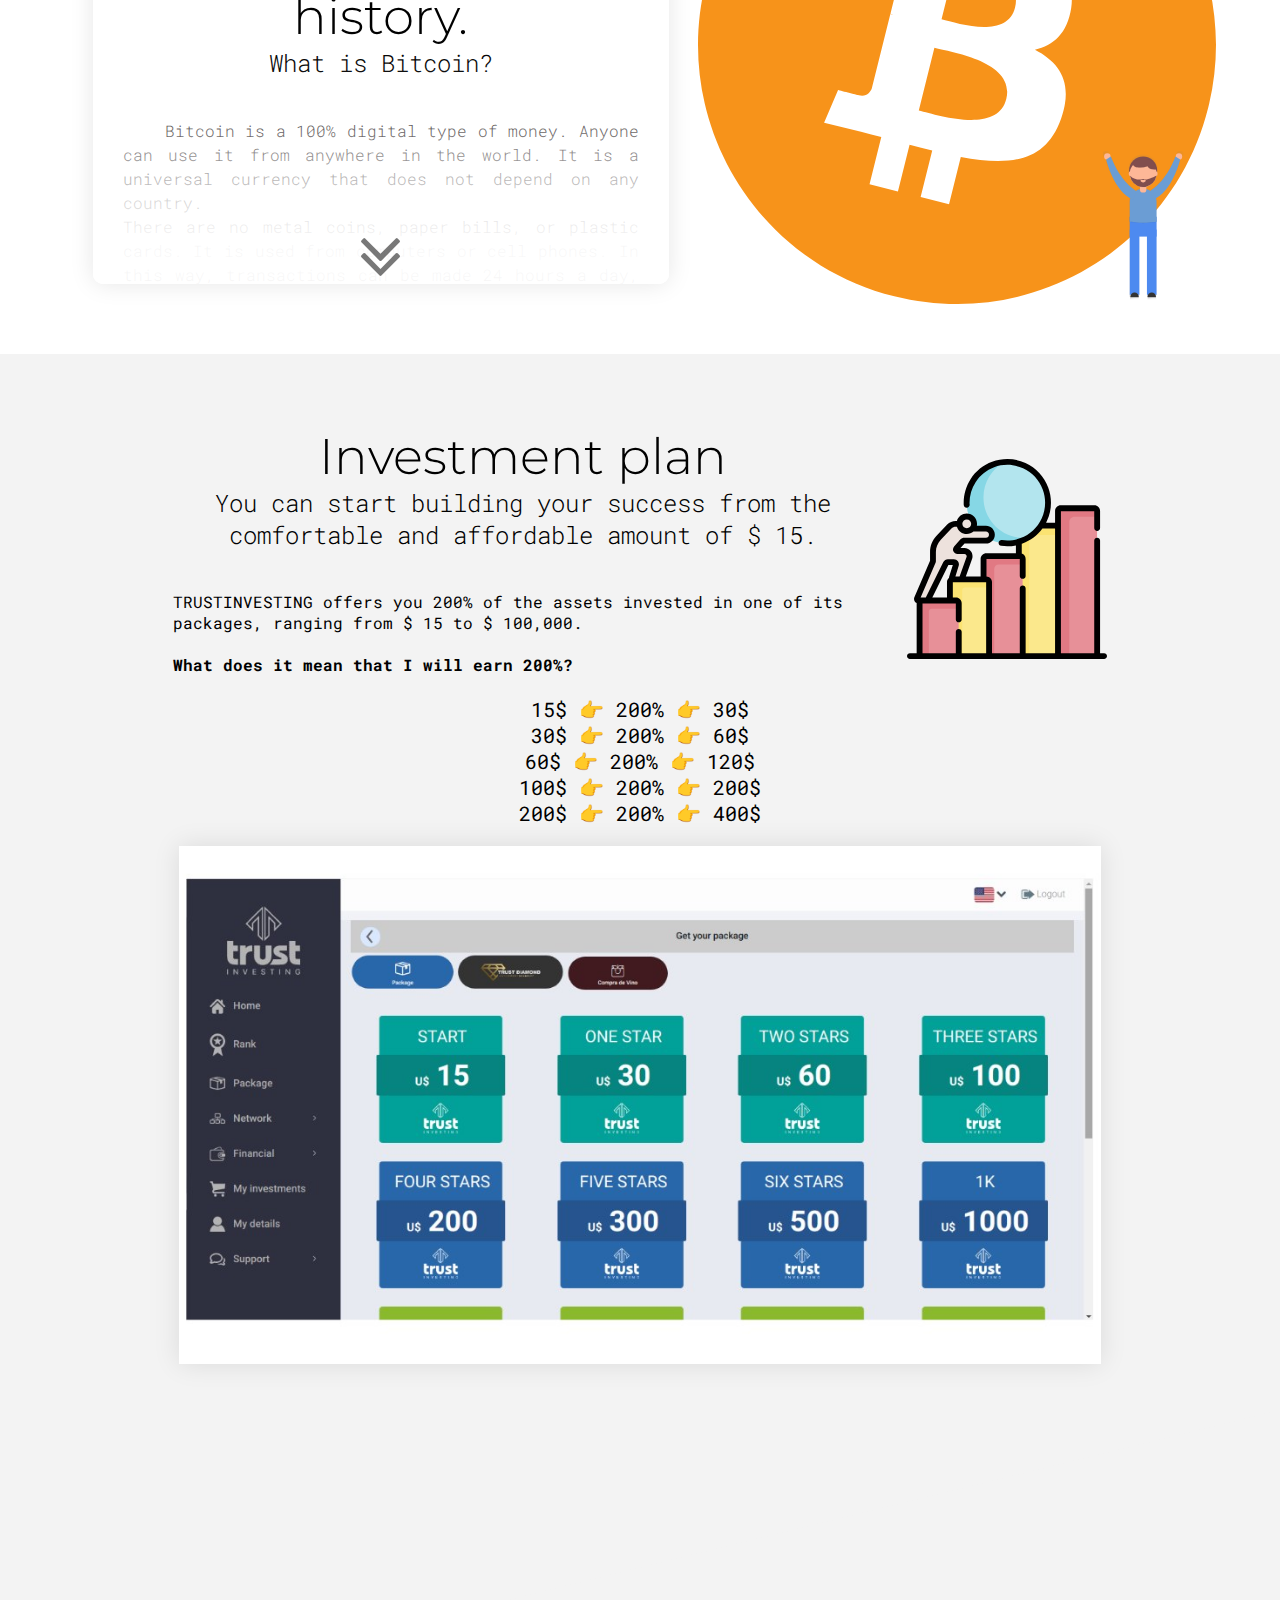
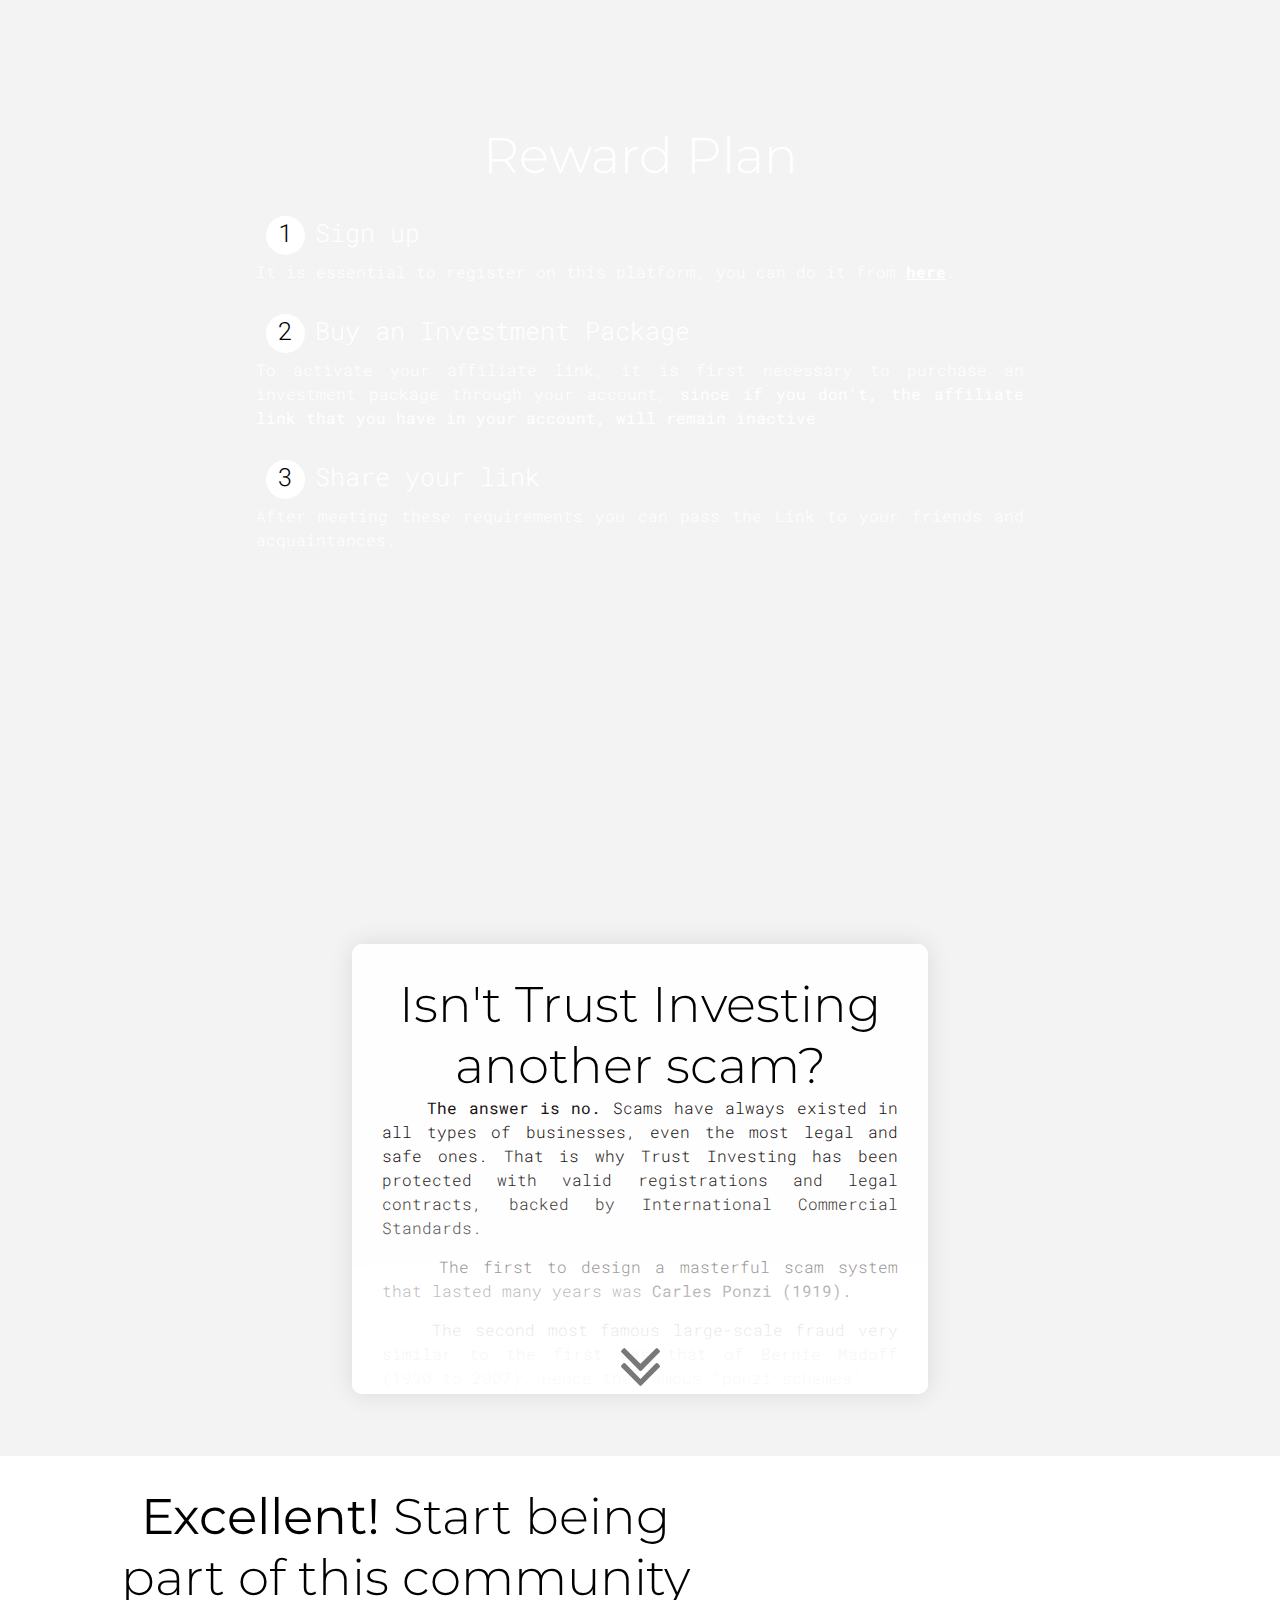
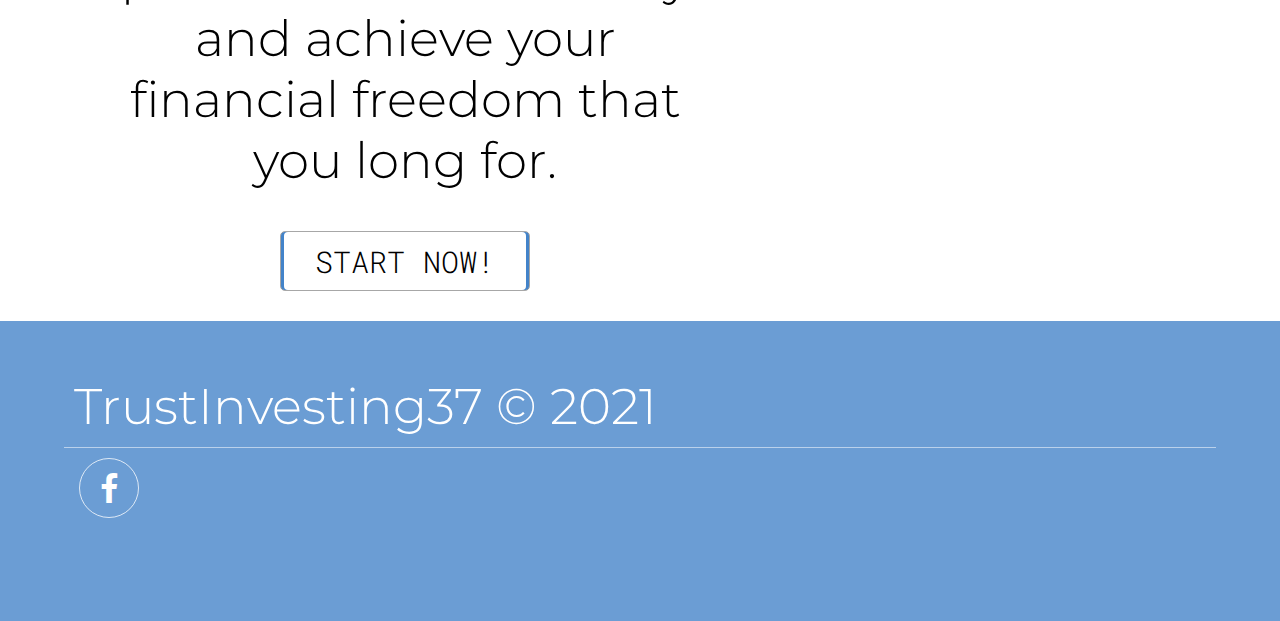
==== commit 3be840ff: "mensaje32" ====
--- a/index.html
+++ b/index.html
@@ -85,7 +85,7 @@
                     <div class="contenido">
                         <h2 class="sobre-nosotros">What is Trust Investing?</h2>
                         <h3 class="slogan">How can I earn money with this platform?</h3>
-                        <p class="parrafo">&nbsp;&nbsp;&nbsp;&nbsp;It is a digital company, backed by a company with an innovative project that <strong>allows you to earn money through the investment of your assets, generating up to 200% of what you have invested</strong>. How does this happen? We start from the beginning, the platform after you have registered will offer you several investment packages, when you buy a package, your assets become crypto assets, these are basically virtual assets,<b>protected by cryptography</b>, present exclusively in digital records, whose operations are executed and stored in a virtual network, this means that your assets will be safe.</p>
+                        <p class="parrafo">&nbsp;&nbsp;&nbsp;&nbsp;It is a digital company, with an innovative project that <strong>allows you to earn money through the investment of your assets, generating up to 200% of what you have invested</strong>. How does this happen? We start from the beginning, the platform after you have registered will offer you several investment packages, when you buy a package, your assets become crypto assets, these are basically virtual assets,<b>protected by cryptography</b>, present exclusively in digital records, whose operations are executed and stored in a computer network, this means that your assets will be safe.</p>
                         <div class="imagen-coachin">
                             <img src="flaticon/trust.svg" alt="">
                         </div>
@@ -250,7 +250,7 @@
                             <p class="parrafo"> It is essential to register on this platform, you can do it from <a href="https://trustinvesting.com/Phiwokwakhe/unete">here</a>.</p>
                         </div>
                         <div class="pasos">
-                            <h3 class="subtitulo"><span>2</span>Buy a Investment Package</h3>
+                            <h3 class="subtitulo"><span>2</span>Buy an Investment Package</h3>
                             <p class="parrafo">To activate your affiliate link, it is first necessary to purchase an investment package through your account, <b>since if you don't, the affiliate link that you have in your account, will remain inactive</b></p>
                         </div>
                         <div class="pasos">
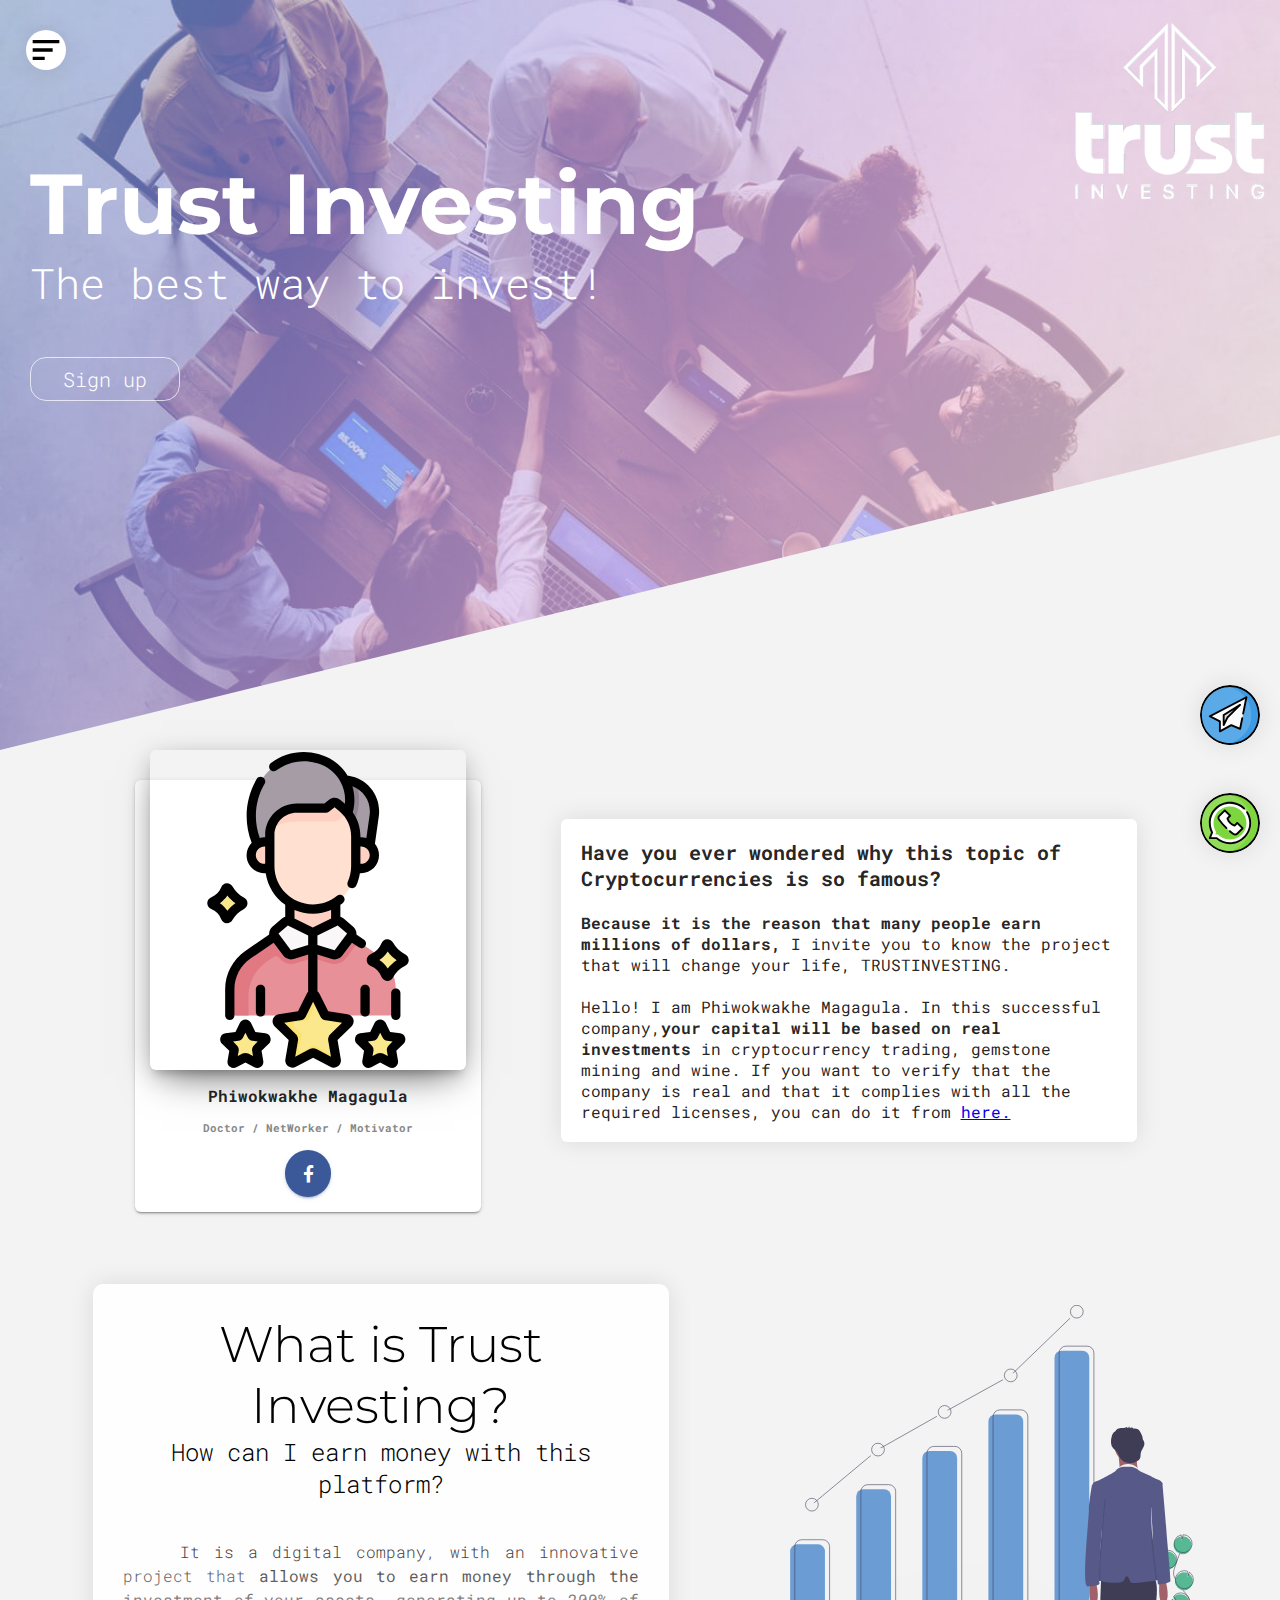
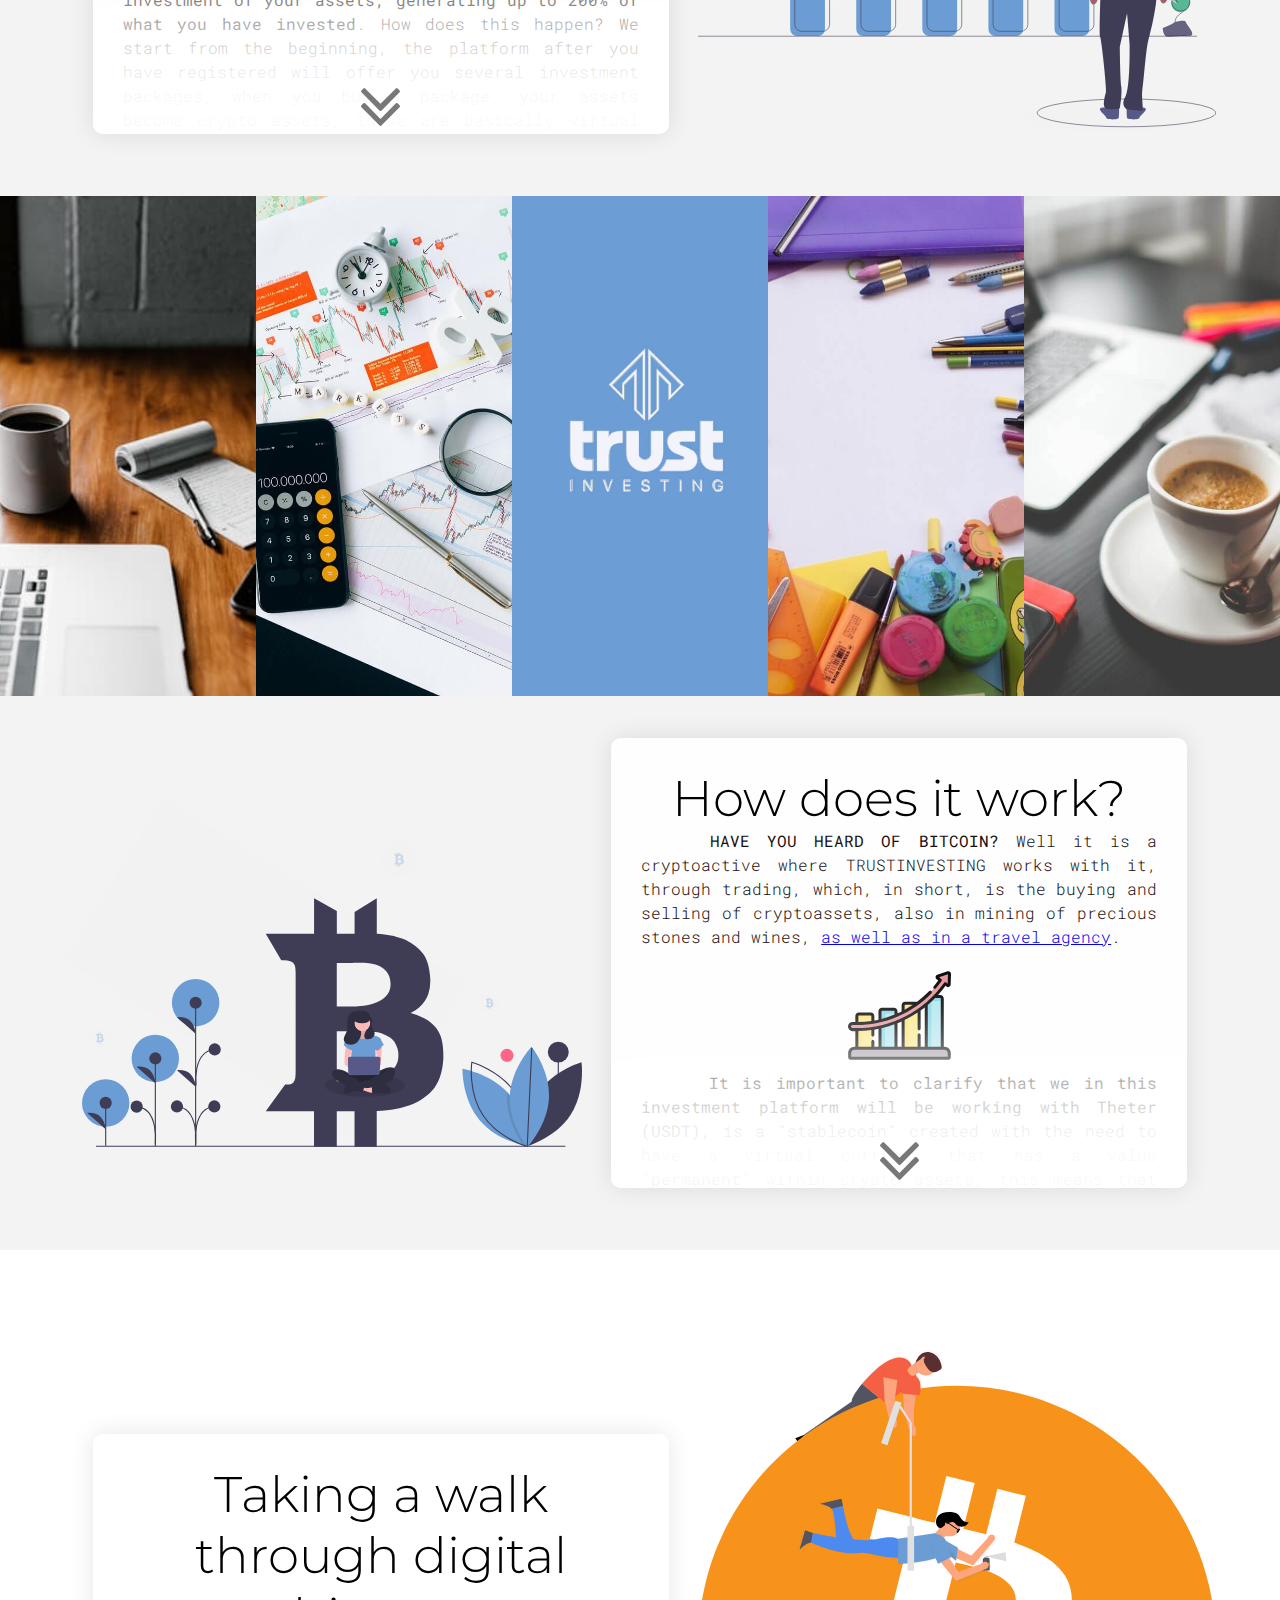
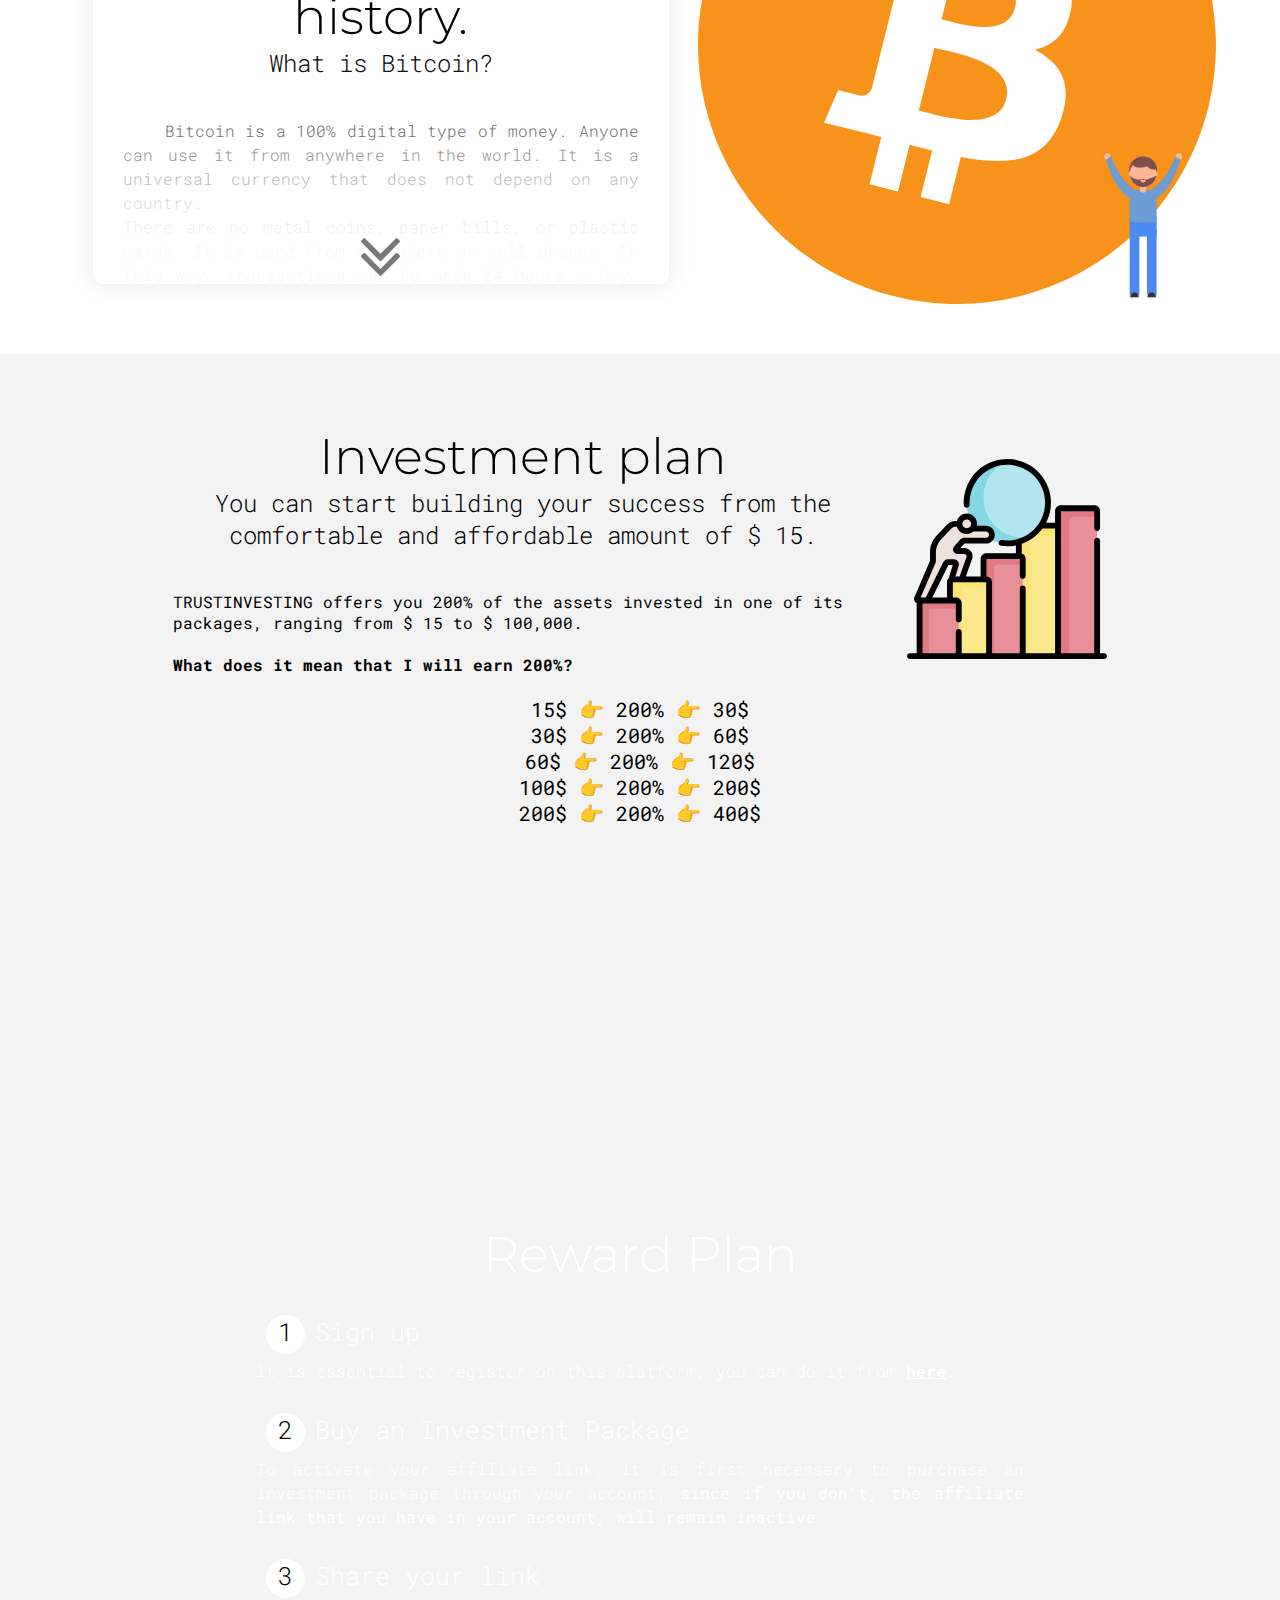
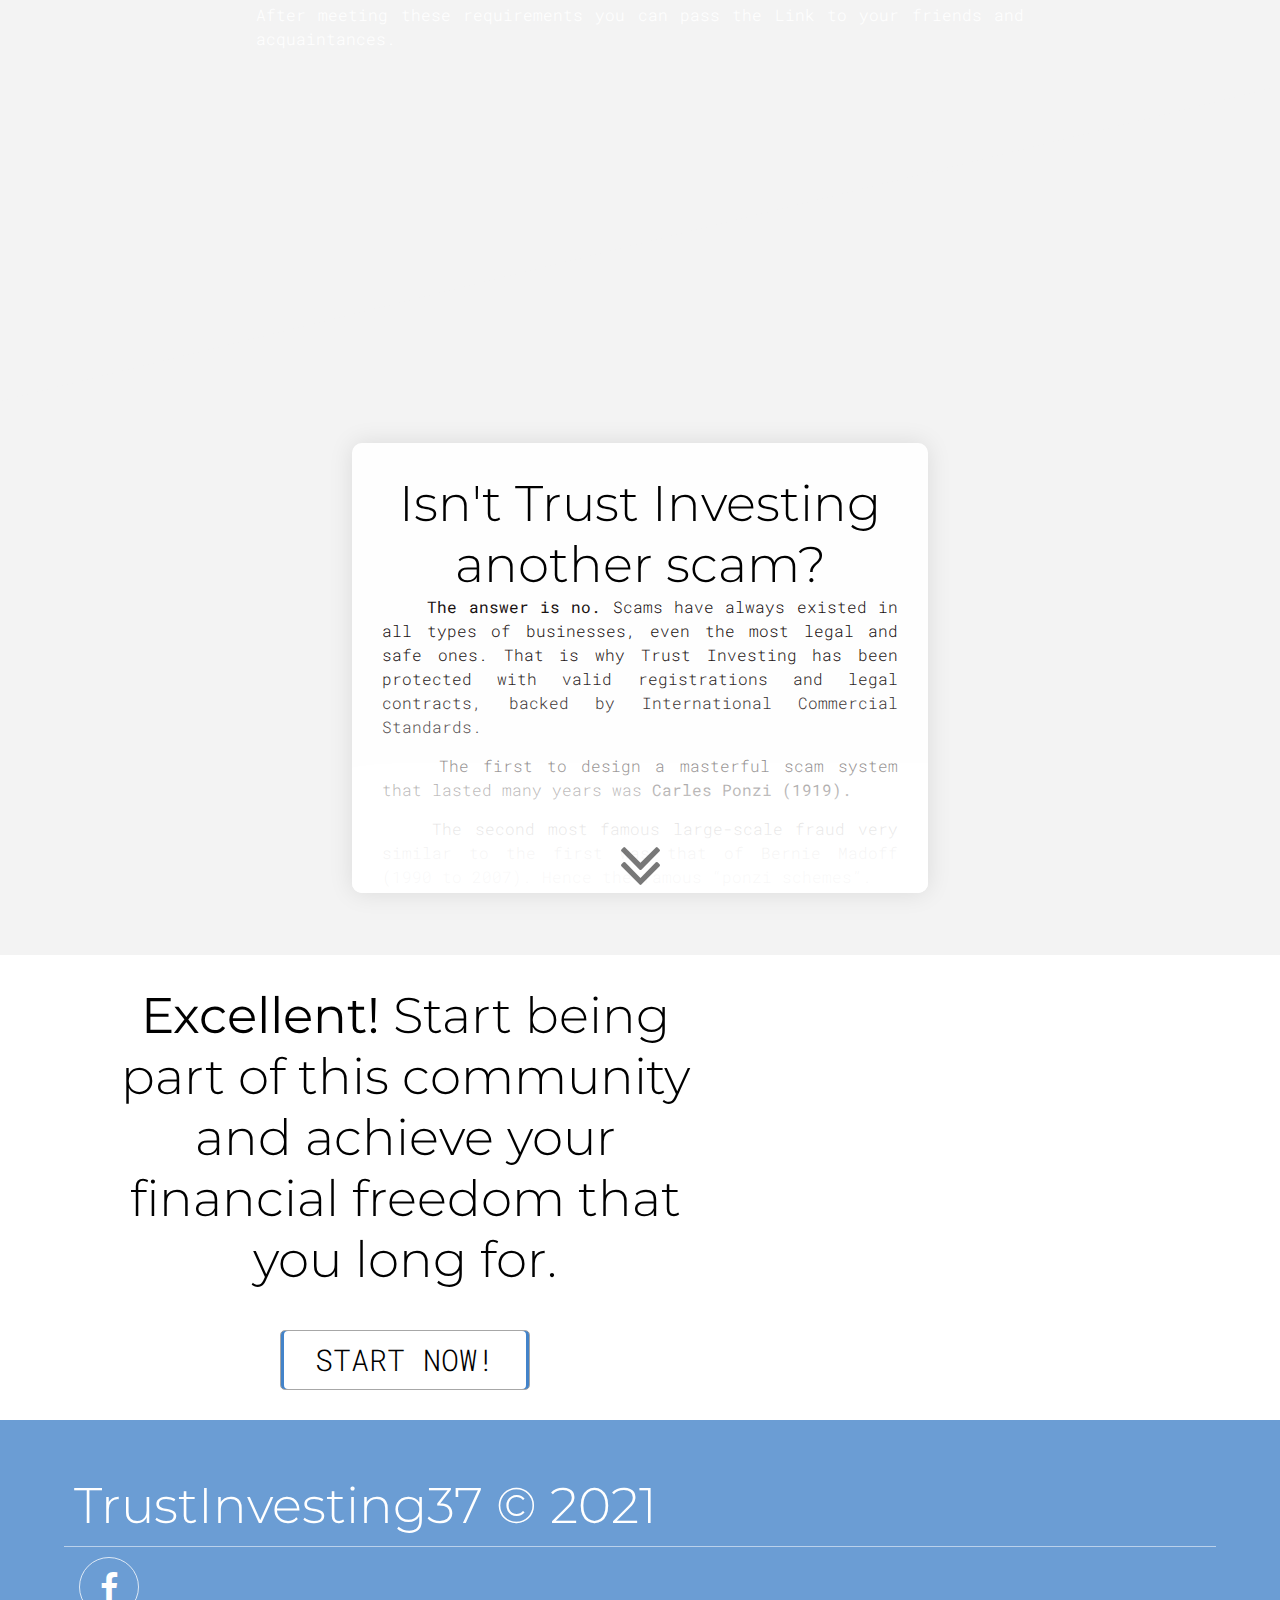
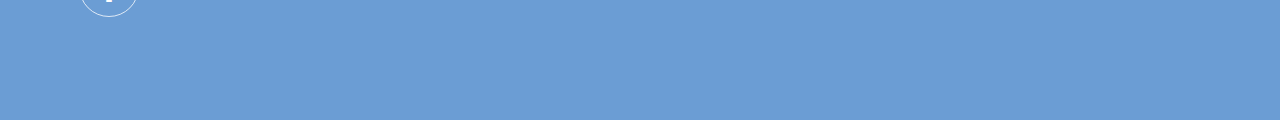
==== commit 97d07c9b: "mensaje23" ====
--- a/index.html
+++ b/index.html
@@ -58,7 +58,7 @@
                     </div>
                     <div class="table">
                         <h4>Phiwokwakhe Magagula</h4>
-                        <h6 class="category text-gray">Doctor / NetWorker</h6>
+                        <h6 class="category text-gray">Doctor / NetWorker / Motivator</h6>
                         <div class="ftr"><a href="https://www.facebook.com/okwakhe.magagula" class="btn btn-just-icon btn-facebook btn-round"><i class="fa icon-facebook"></i></a></div>
                     </div>
                 </div>
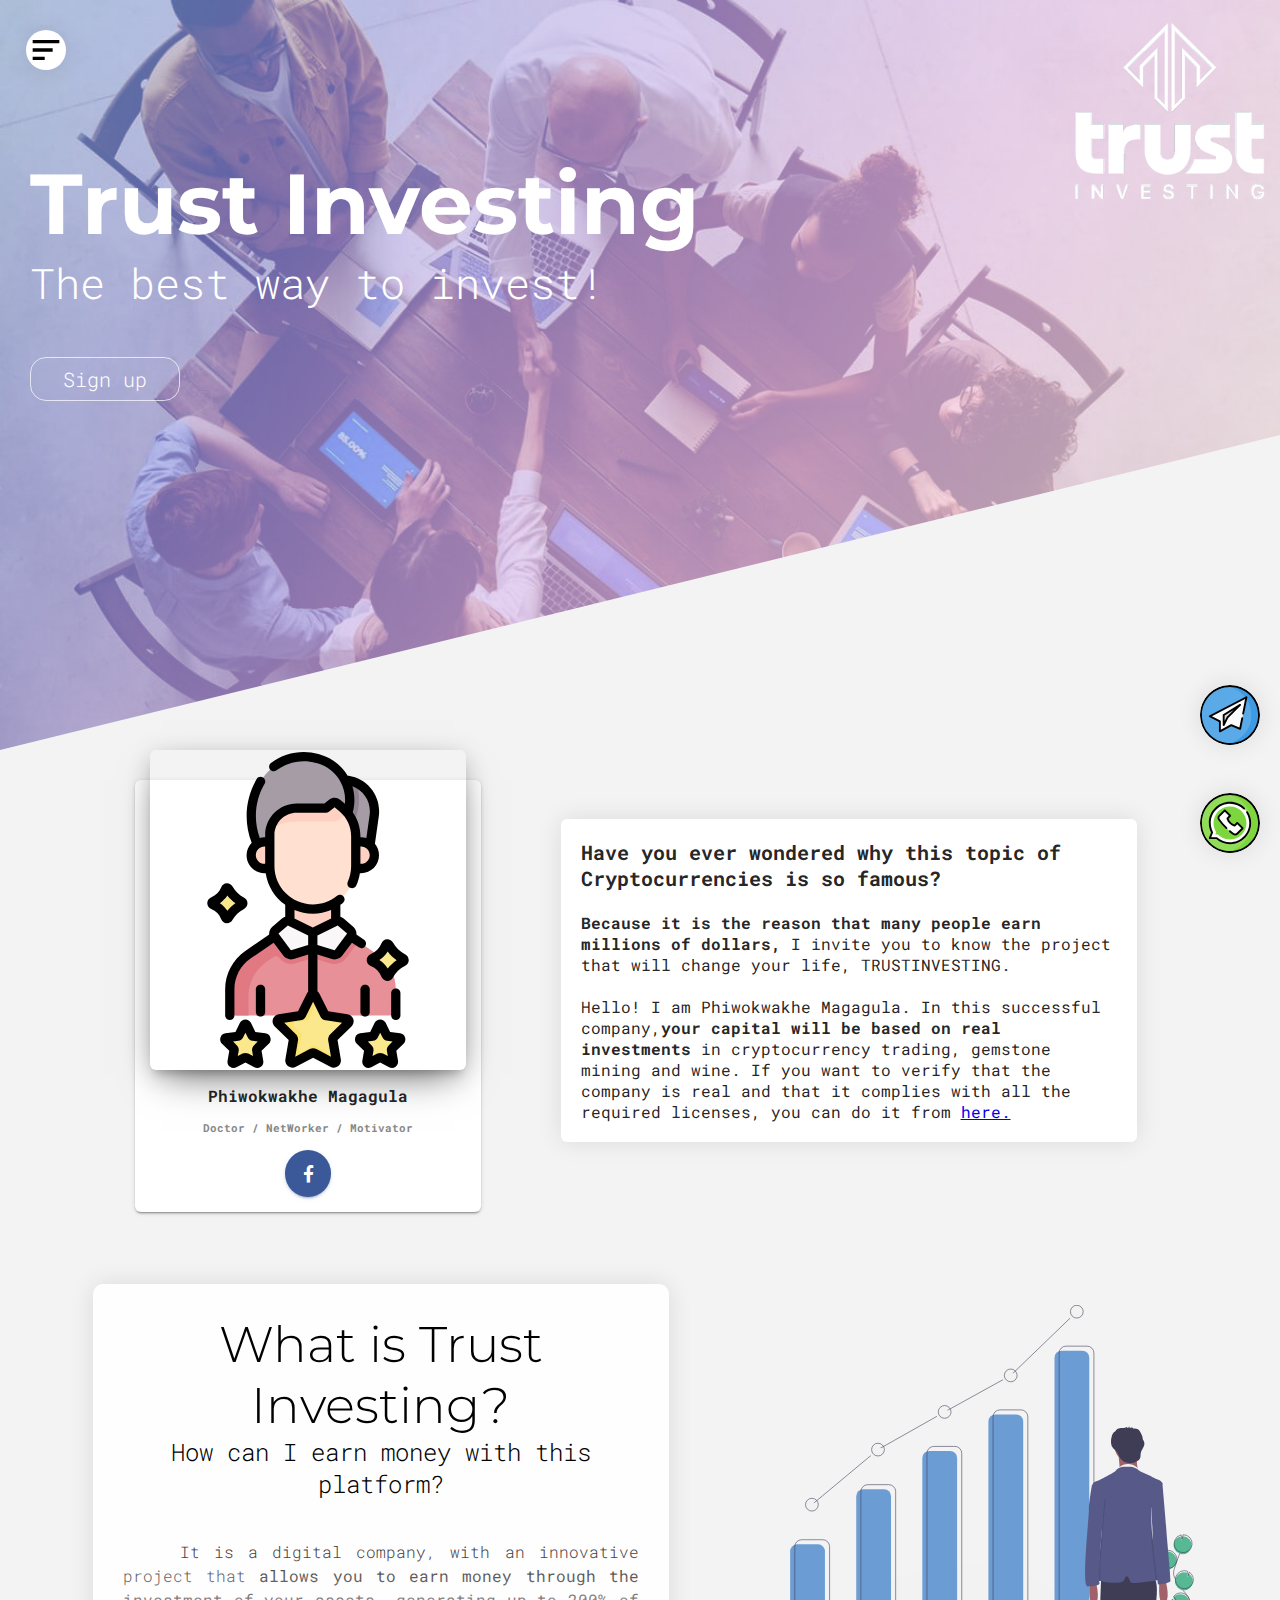
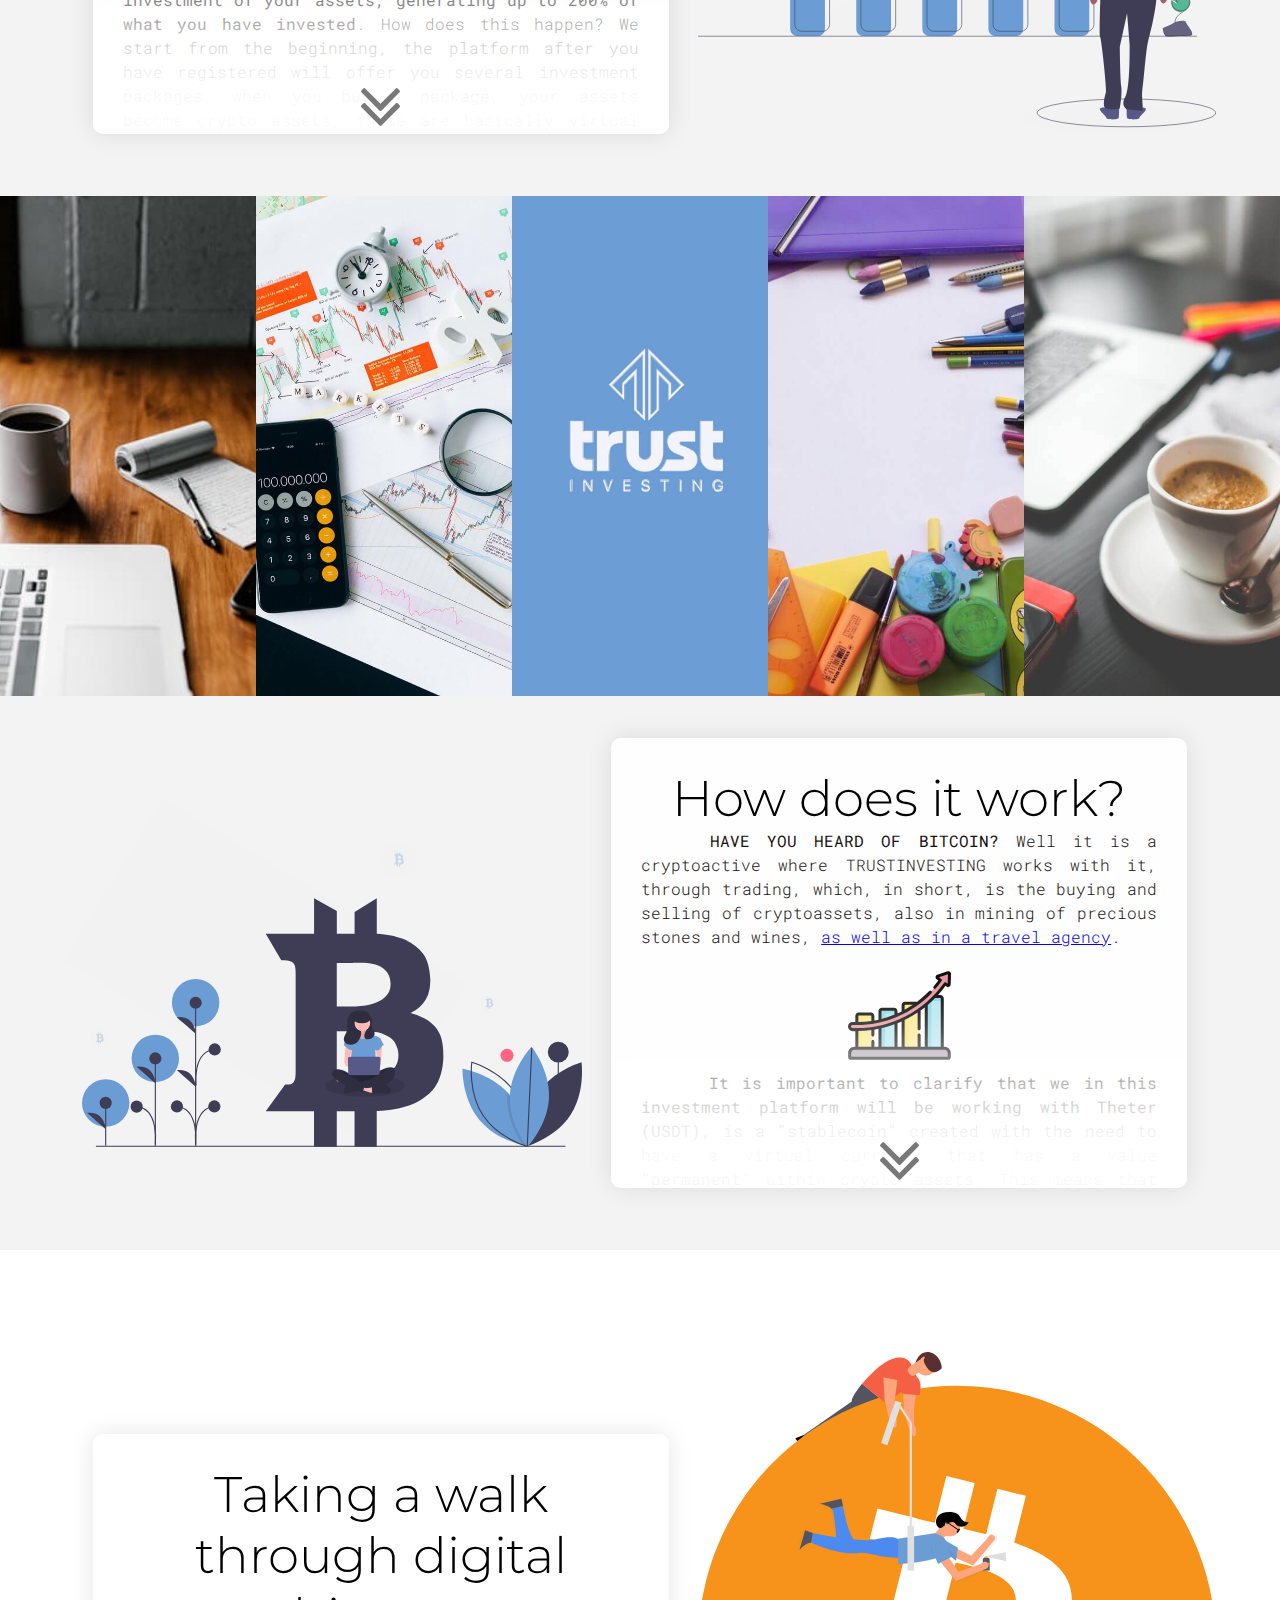
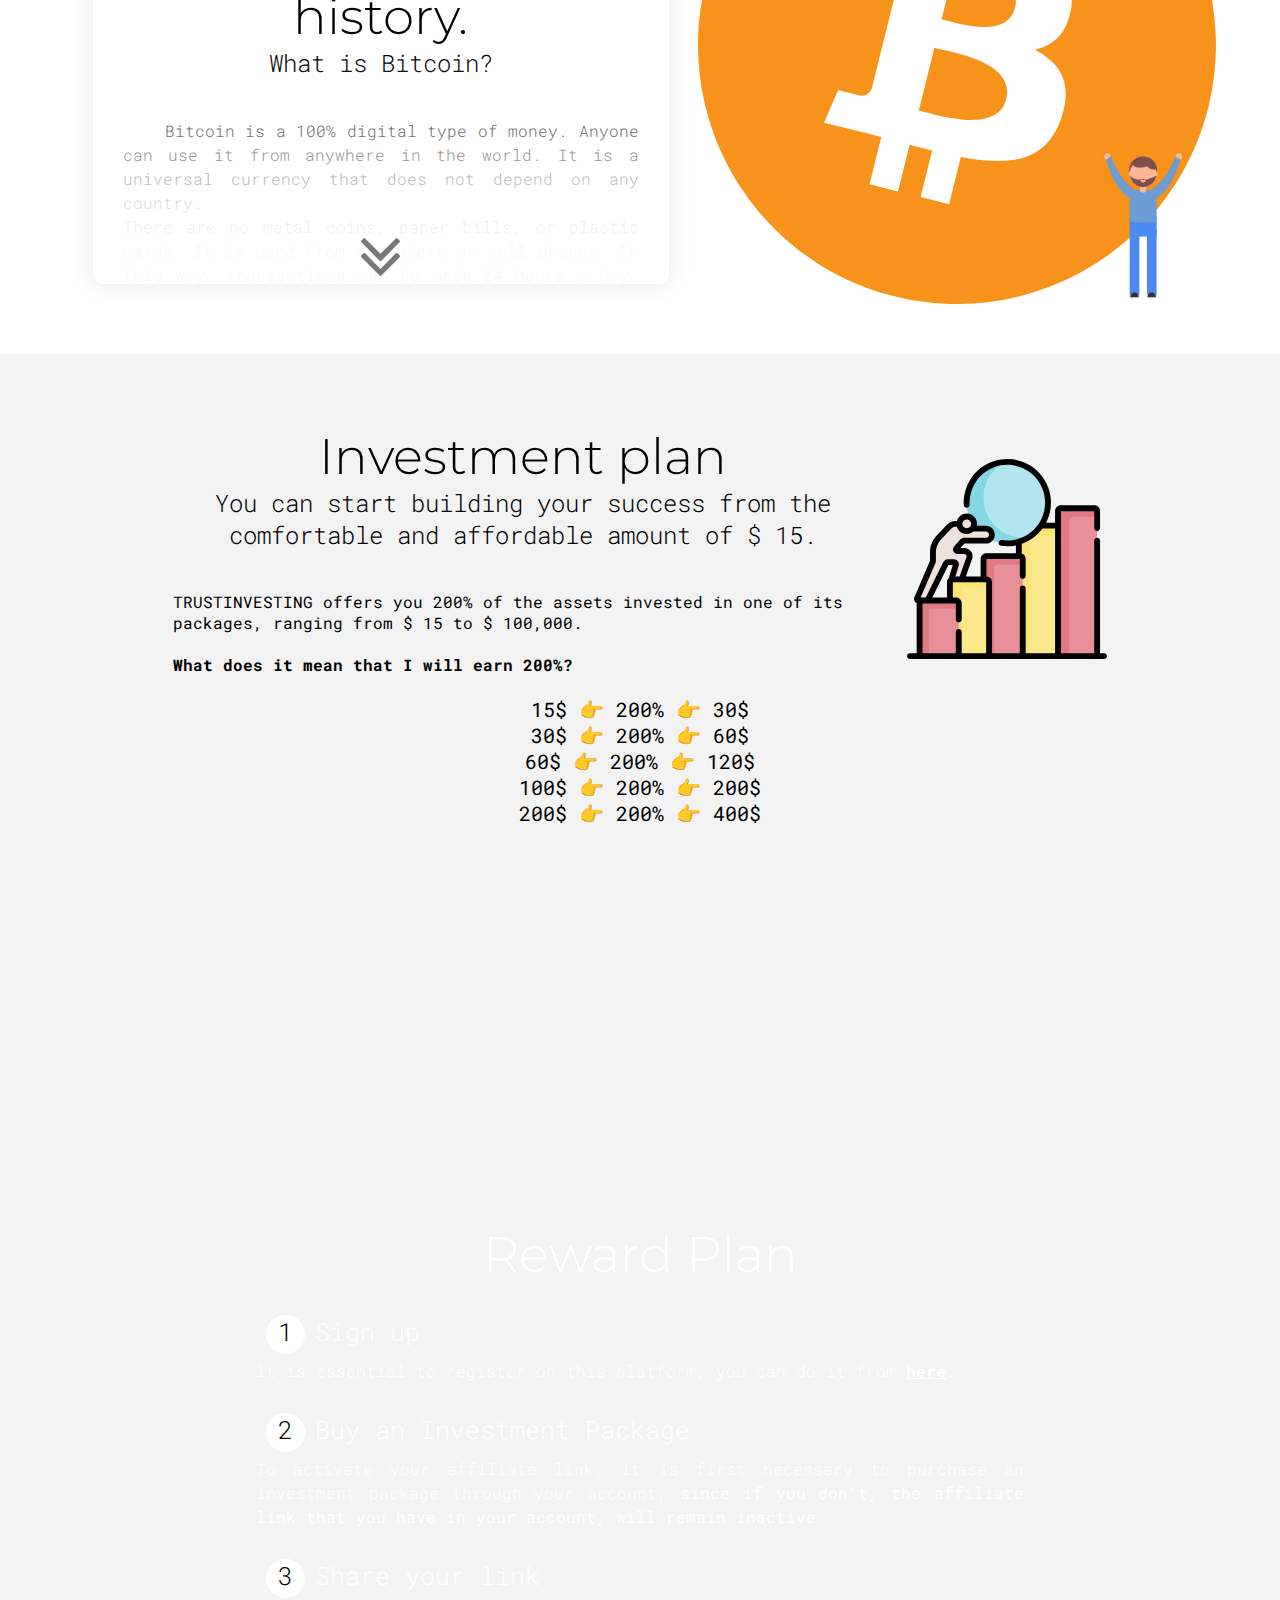
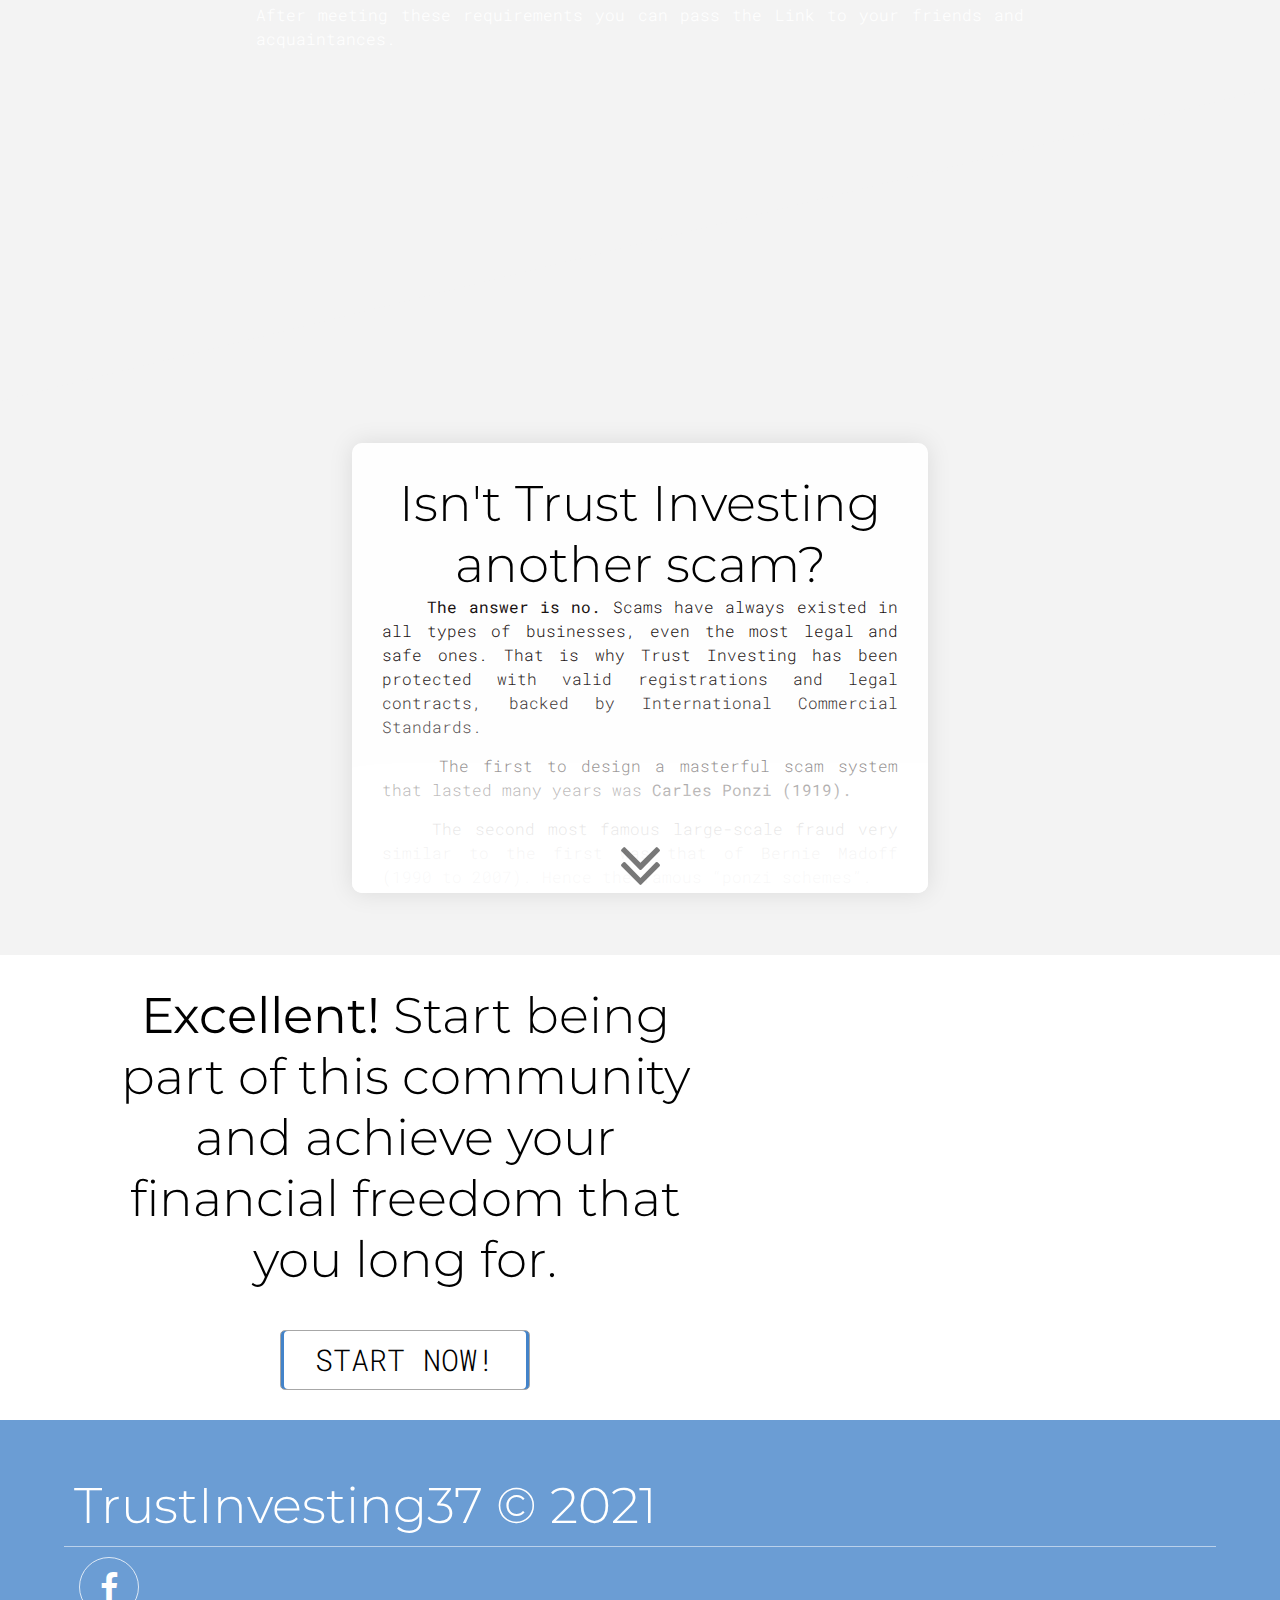
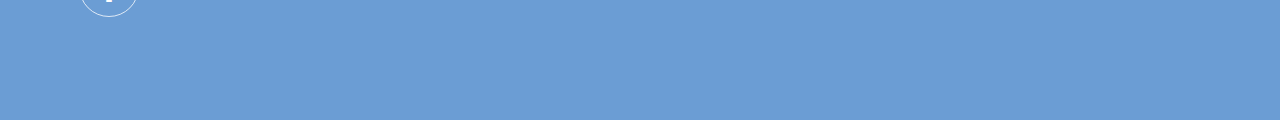
==== commit 106aeb15: "mensaje23" ====
--- a/index.html
+++ b/index.html
@@ -136,7 +136,7 @@
                         <div class="imagen-coachin">
                             <img src="flaticon/growth.svg" alt="">
                         </div>
-                        <p class="parrafo"> &nbsp;&nbsp;&nbsp;&nbsp;<b> It is important to clarify that we in this investment platform will be working with Theter (USDT),</b> is a "stablecoin" created with the need to have a virtual currency that has a value <b>"permanent"</b> within crypto assets, this means that their value is not volatile and does not vary over time, unlike Bitcoin, its value is equivalent to one dollar in the market, where “USDT” comes from uniting, USD (financial symbol of the dollar ) with T (from Theter), let's say in a colloquial way that it is a “virtual dollar” and that it will allow us to manage our TRUSTinvesting account through the purchase of packages and different transactions that we make in said account. </p>
+                        <p class="parrafo"> &nbsp;&nbsp;&nbsp;&nbsp;<b> It is important to clarify that we in this investment platform will be working with Theter (USDT),</b> is a "stablecoin" created with the need to have a virtual currency that has a value <b>"permanent"</b> within crypto assets. This means that their value is not volatile and does not vary over time, unlike Bitcoin. It value value is equivalent to one dollar in the market, where “USDT” comes from uniting, USD (financial symbol of the dollar ) with T (from Theter), let's say in a colloquial way that it is a “virtual dollar” and that it will allow us to manage our TRUSTinvesting account through the purchase of packages and different transactions that we make in said account. </p>
                         <p class="parrafo">&nbsp;&nbsp;&nbsp;<b>It is quite simple to obtain benefits in this digital market, where TRUSTINVESTING will facilitate the handling of these currencies.</b></p>
                         <div class="sombra-interna"></div>
                     </div>
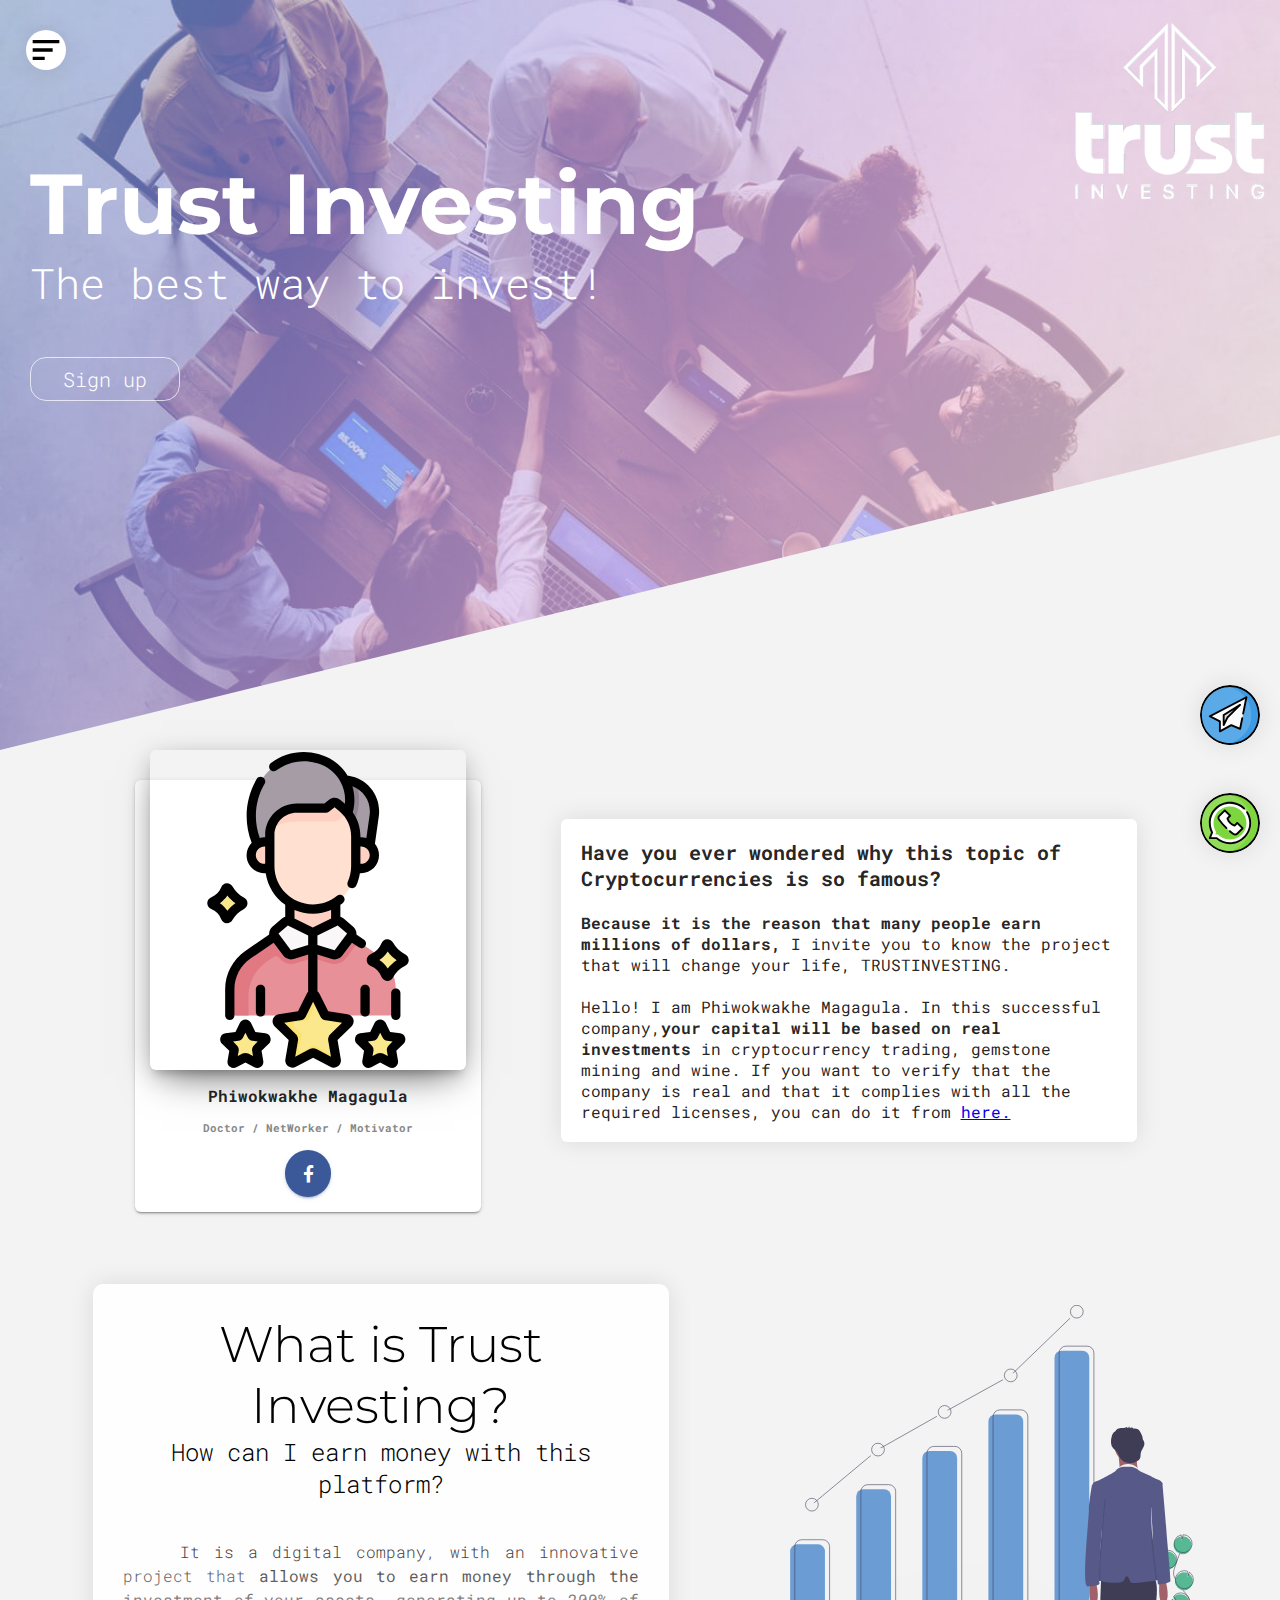
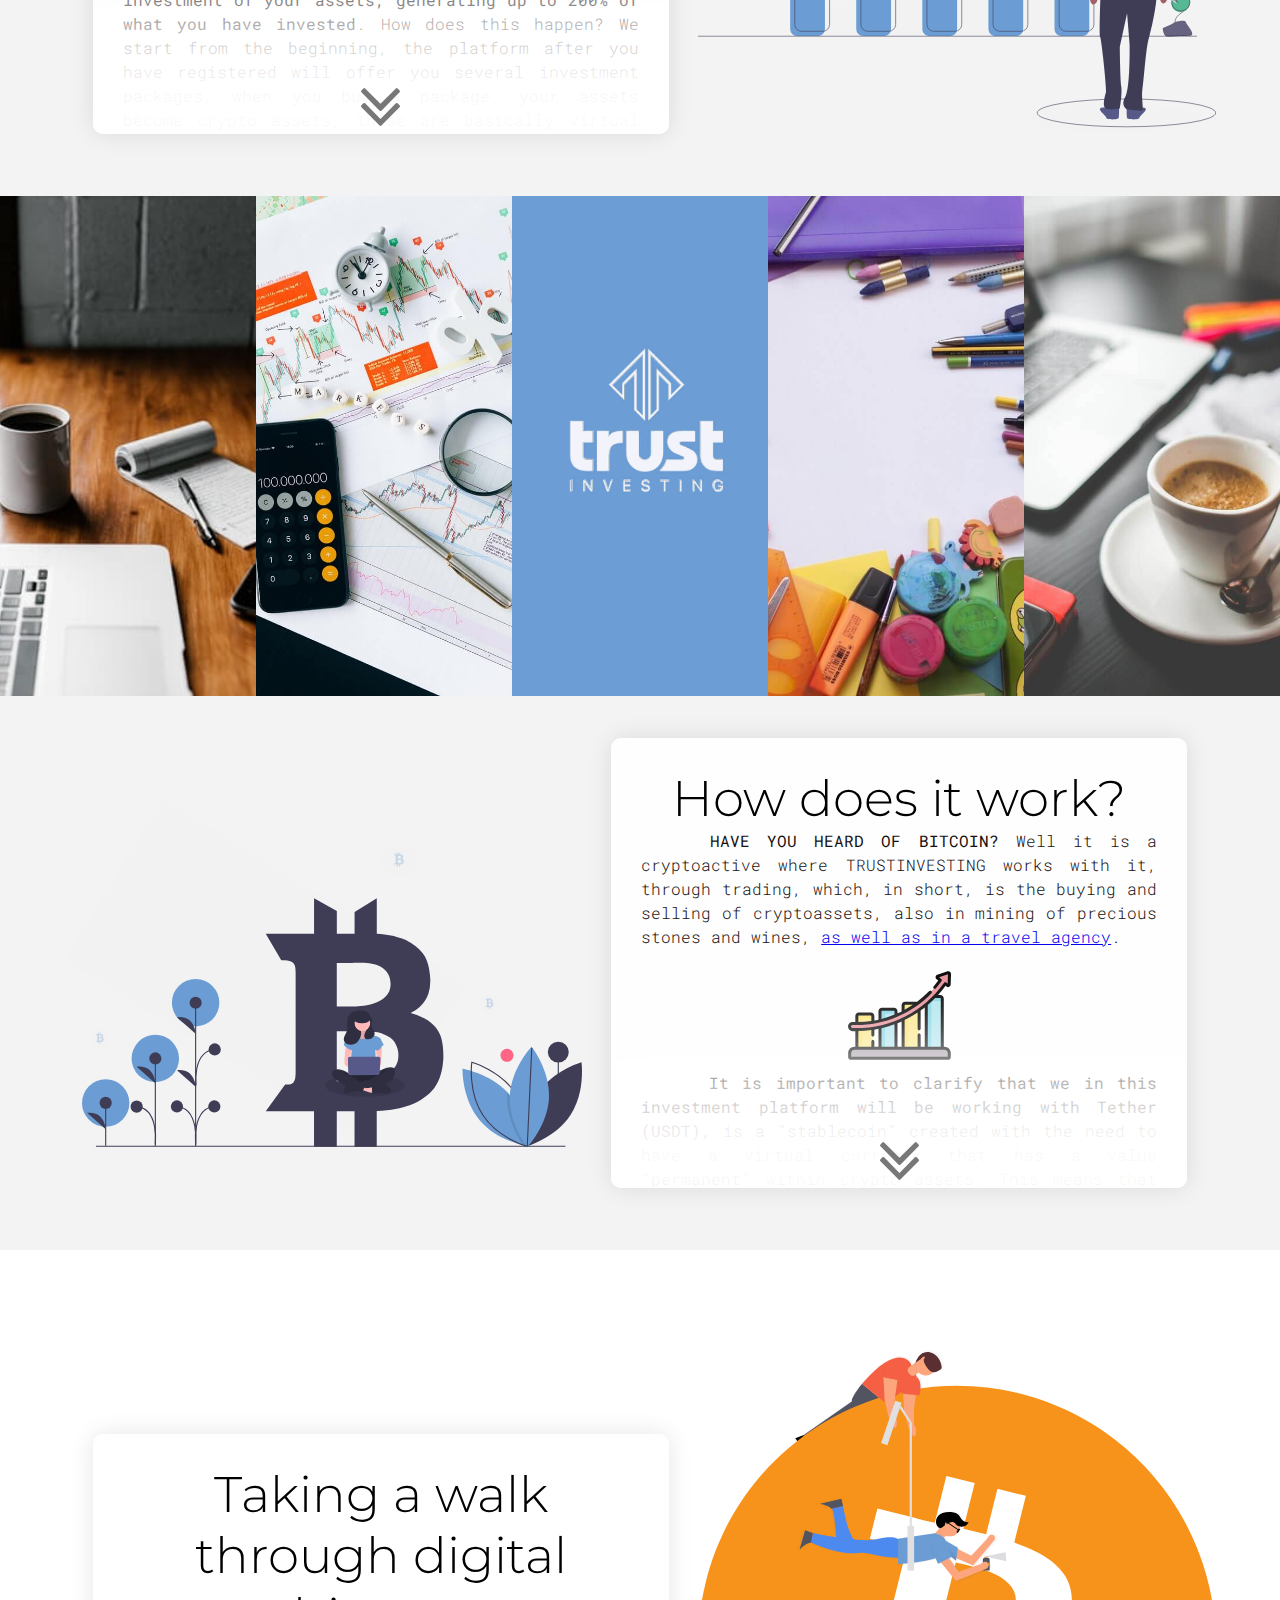
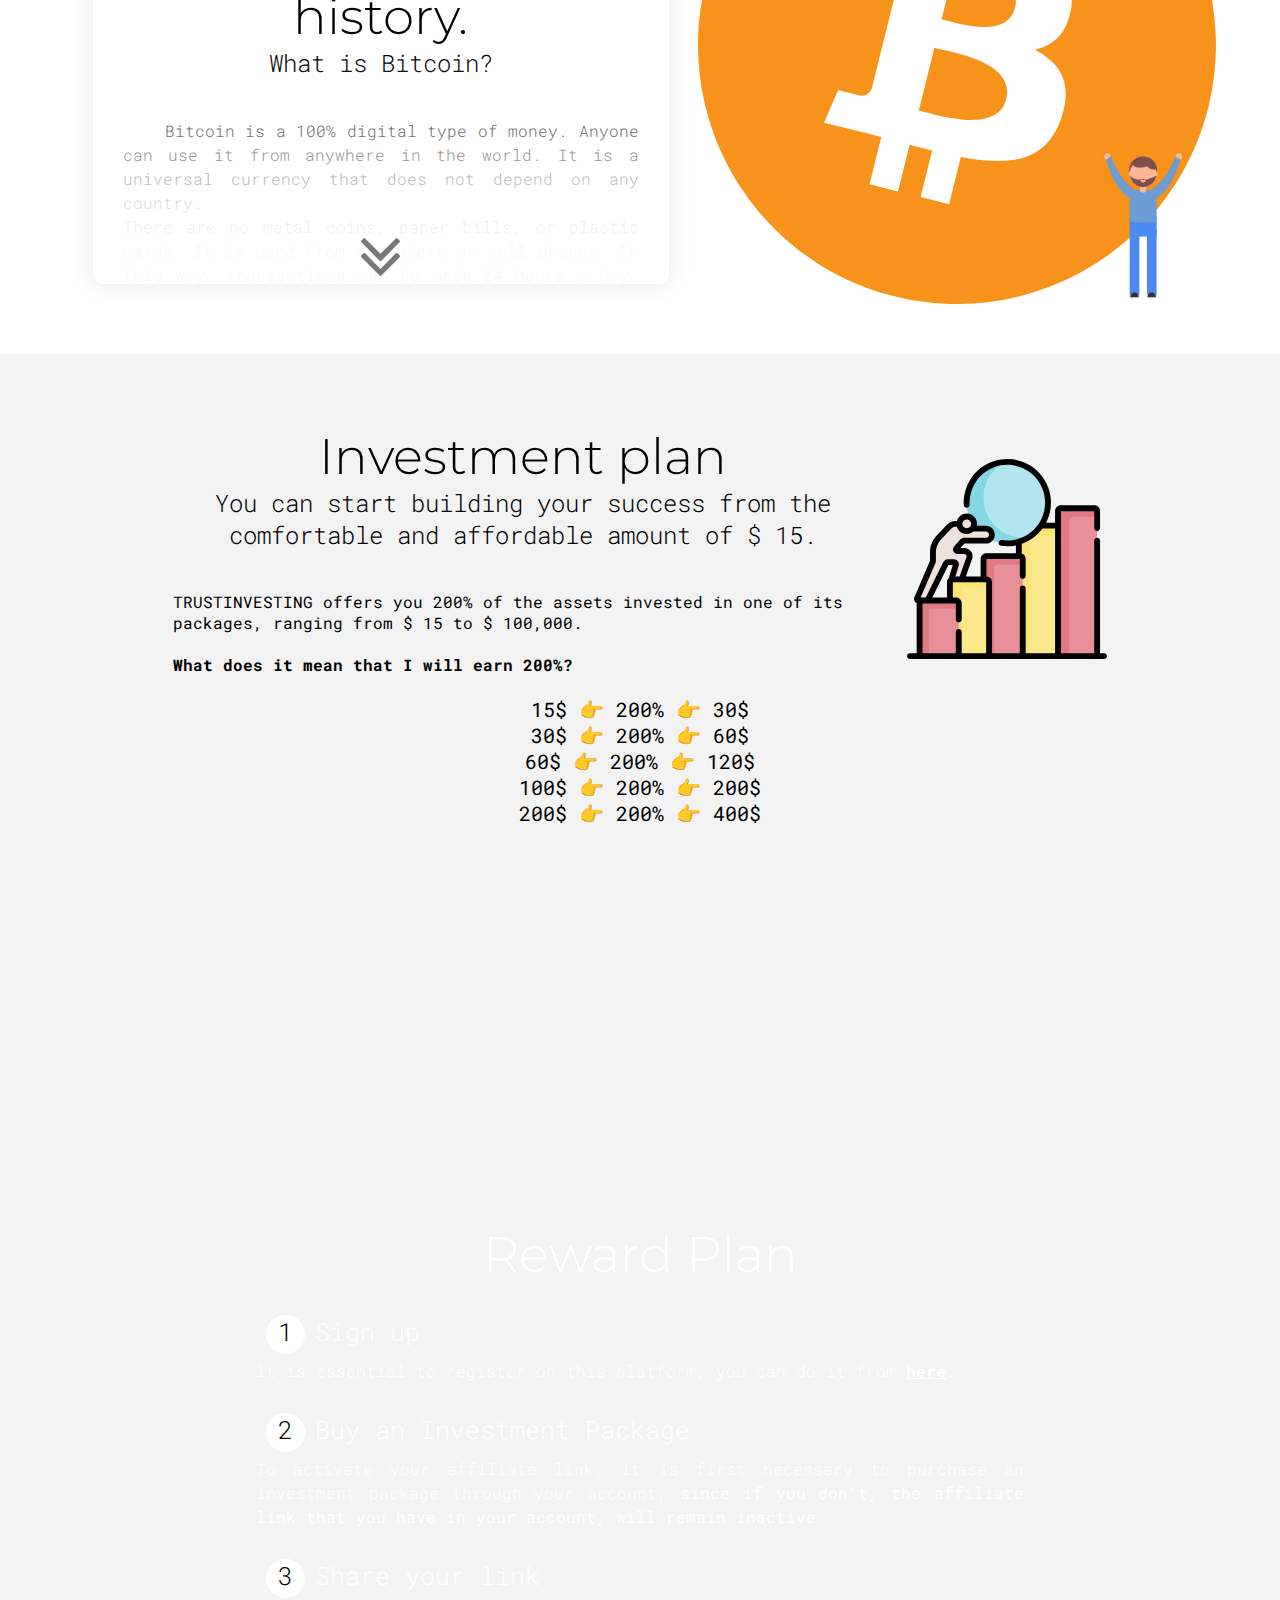
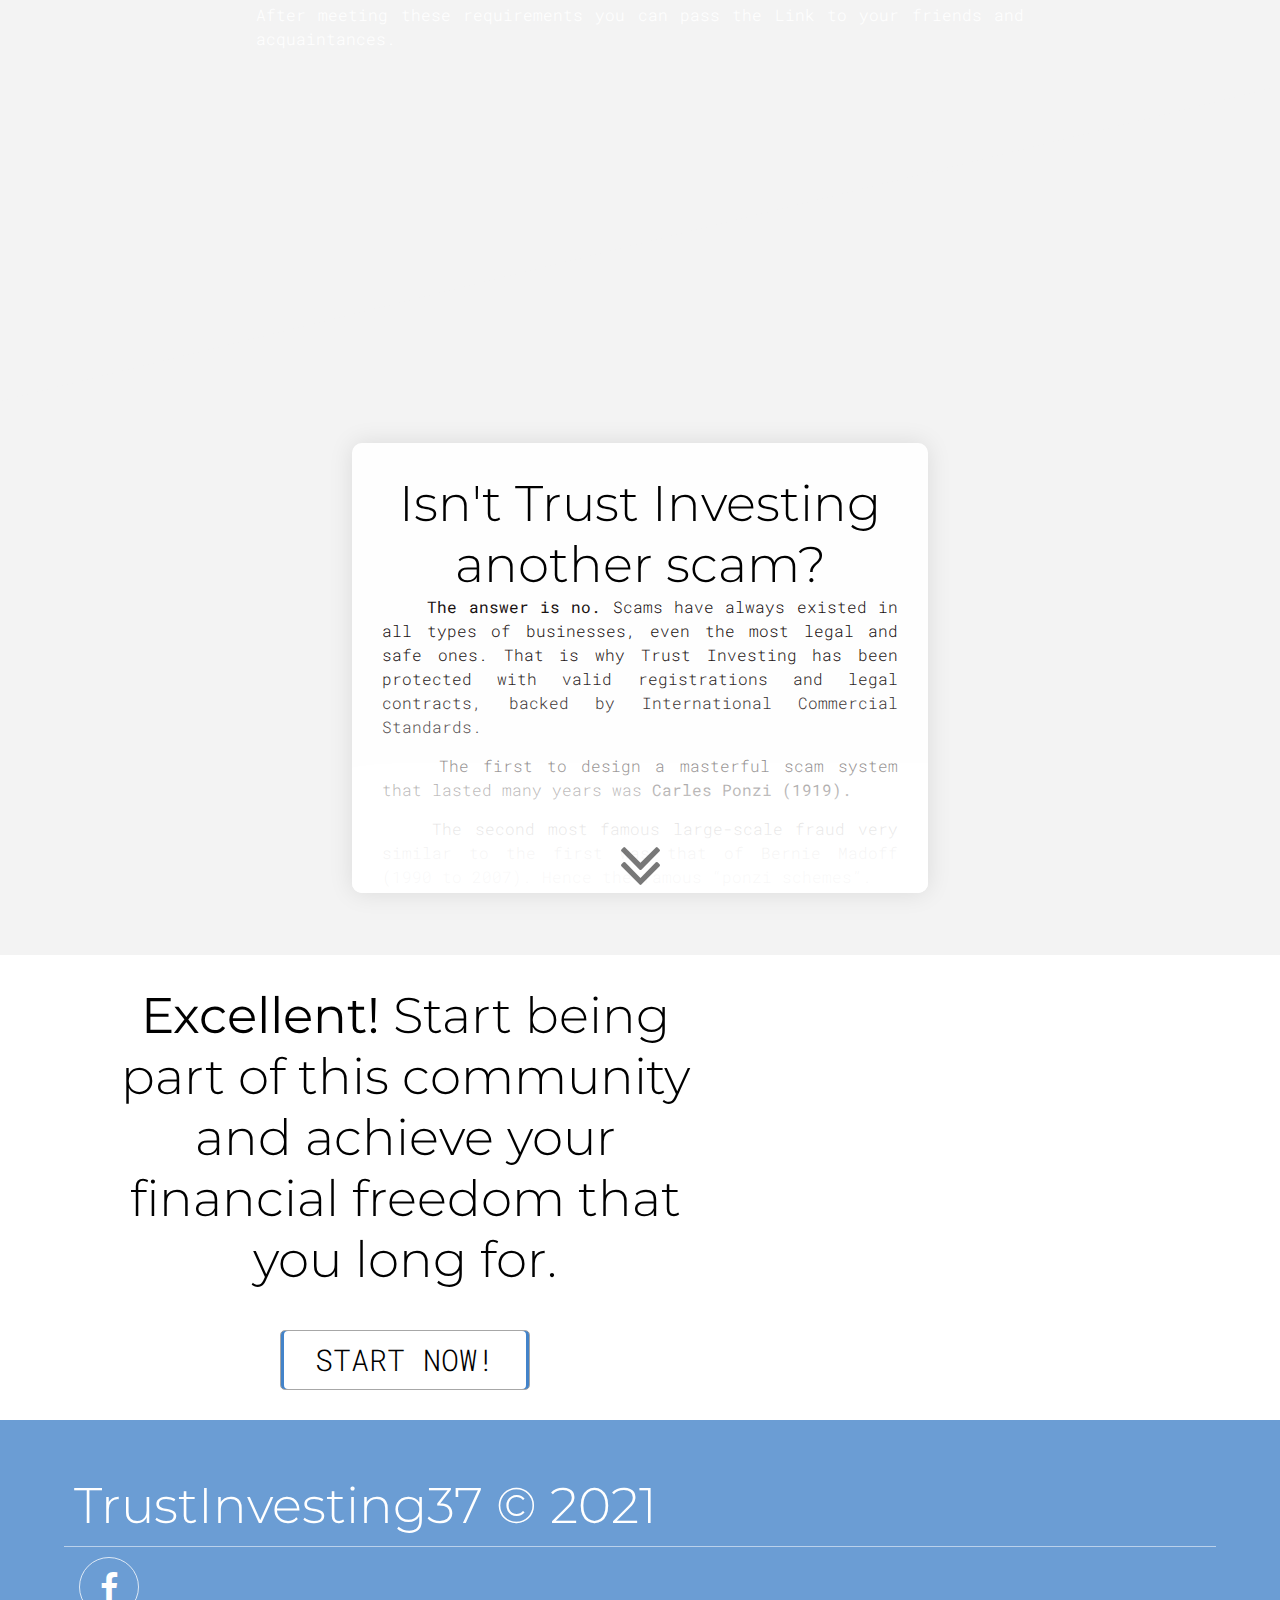
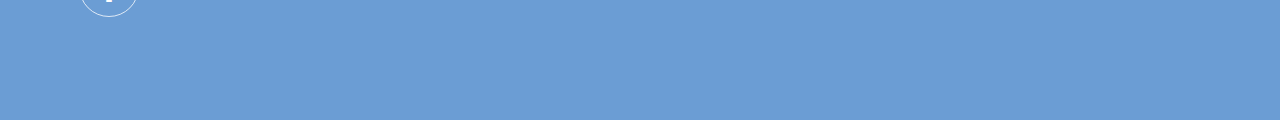
==== commit f1e50f1e: "mensaje24" ====
--- a/index.html
+++ b/index.html
@@ -136,7 +136,7 @@
                         <div class="imagen-coachin">
                             <img src="flaticon/growth.svg" alt="">
                         </div>
-                        <p class="parrafo"> &nbsp;&nbsp;&nbsp;&nbsp;<b> It is important to clarify that we in this investment platform will be working with Theter (USDT),</b> is a "stablecoin" created with the need to have a virtual currency that has a value <b>"permanent"</b> within crypto assets. This means that their value is not volatile and does not vary over time, unlike Bitcoin. It value value is equivalent to one dollar in the market, where “USDT” comes from uniting, USD (financial symbol of the dollar ) with T (from Theter), let's say in a colloquial way that it is a “virtual dollar” and that it will allow us to manage our TRUSTinvesting account through the purchase of packages and different transactions that we make in said account. </p>
+                        <p class="parrafo"> &nbsp;&nbsp;&nbsp;&nbsp;<b> It is important to clarify that we in this investment platform will be working with Tether (USDT),</b> is a "stablecoin" created with the need to have a virtual currency that has a value <b>"permanent"</b> within crypto assets. This means that their value is not volatile and does not vary over time, unlike Bitcoin. It value is equivalent to one dollar in the market, where “USDT” comes from uniting, USD (financial symbol of the dollar ) with T (from Tether), let's say in a colloquial way that it is a “virtual dollar” and that it will allow us to manage our TRUSTinvesting account through the purchase of packages and different transactions that we make in said account. </p>
                         <p class="parrafo">&nbsp;&nbsp;&nbsp;<b>It is quite simple to obtain benefits in this digital market, where TRUSTINVESTING will facilitate the handling of these currencies.</b></p>
                         <div class="sombra-interna"></div>
                     </div>
